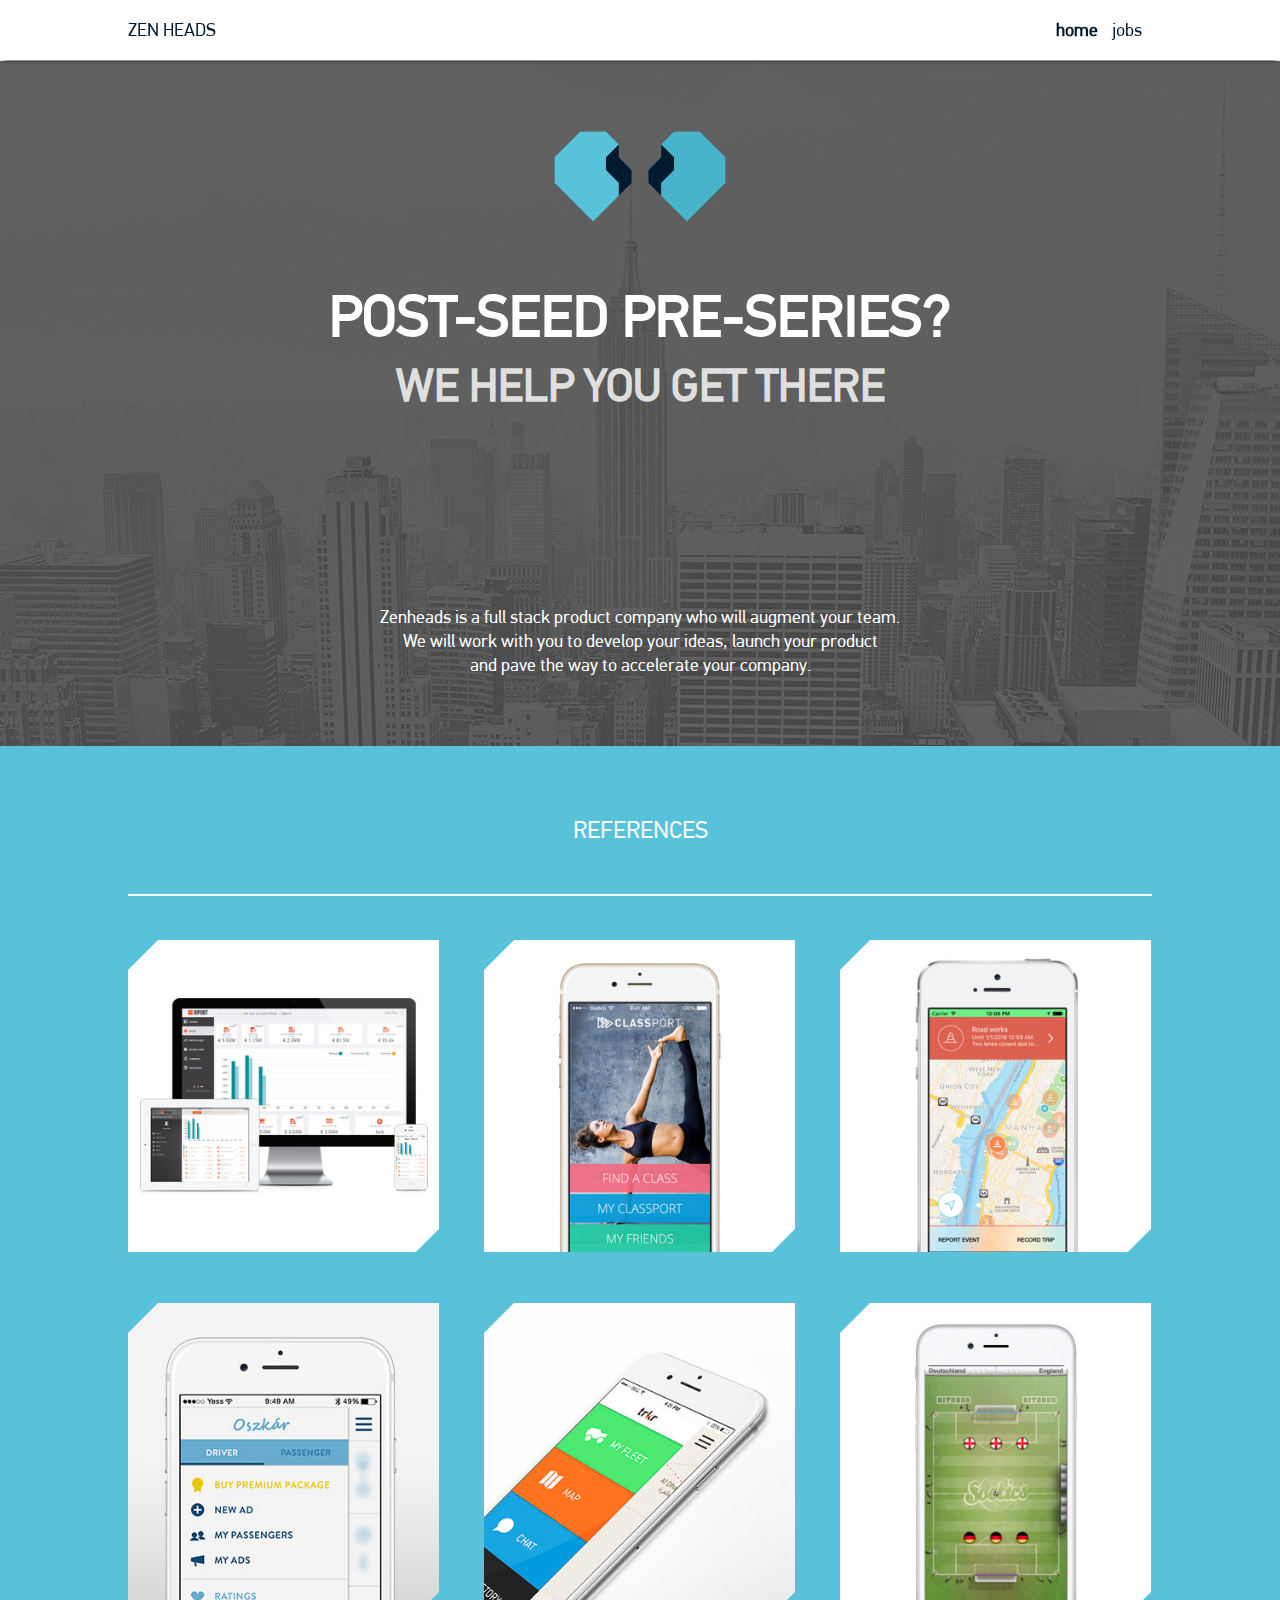
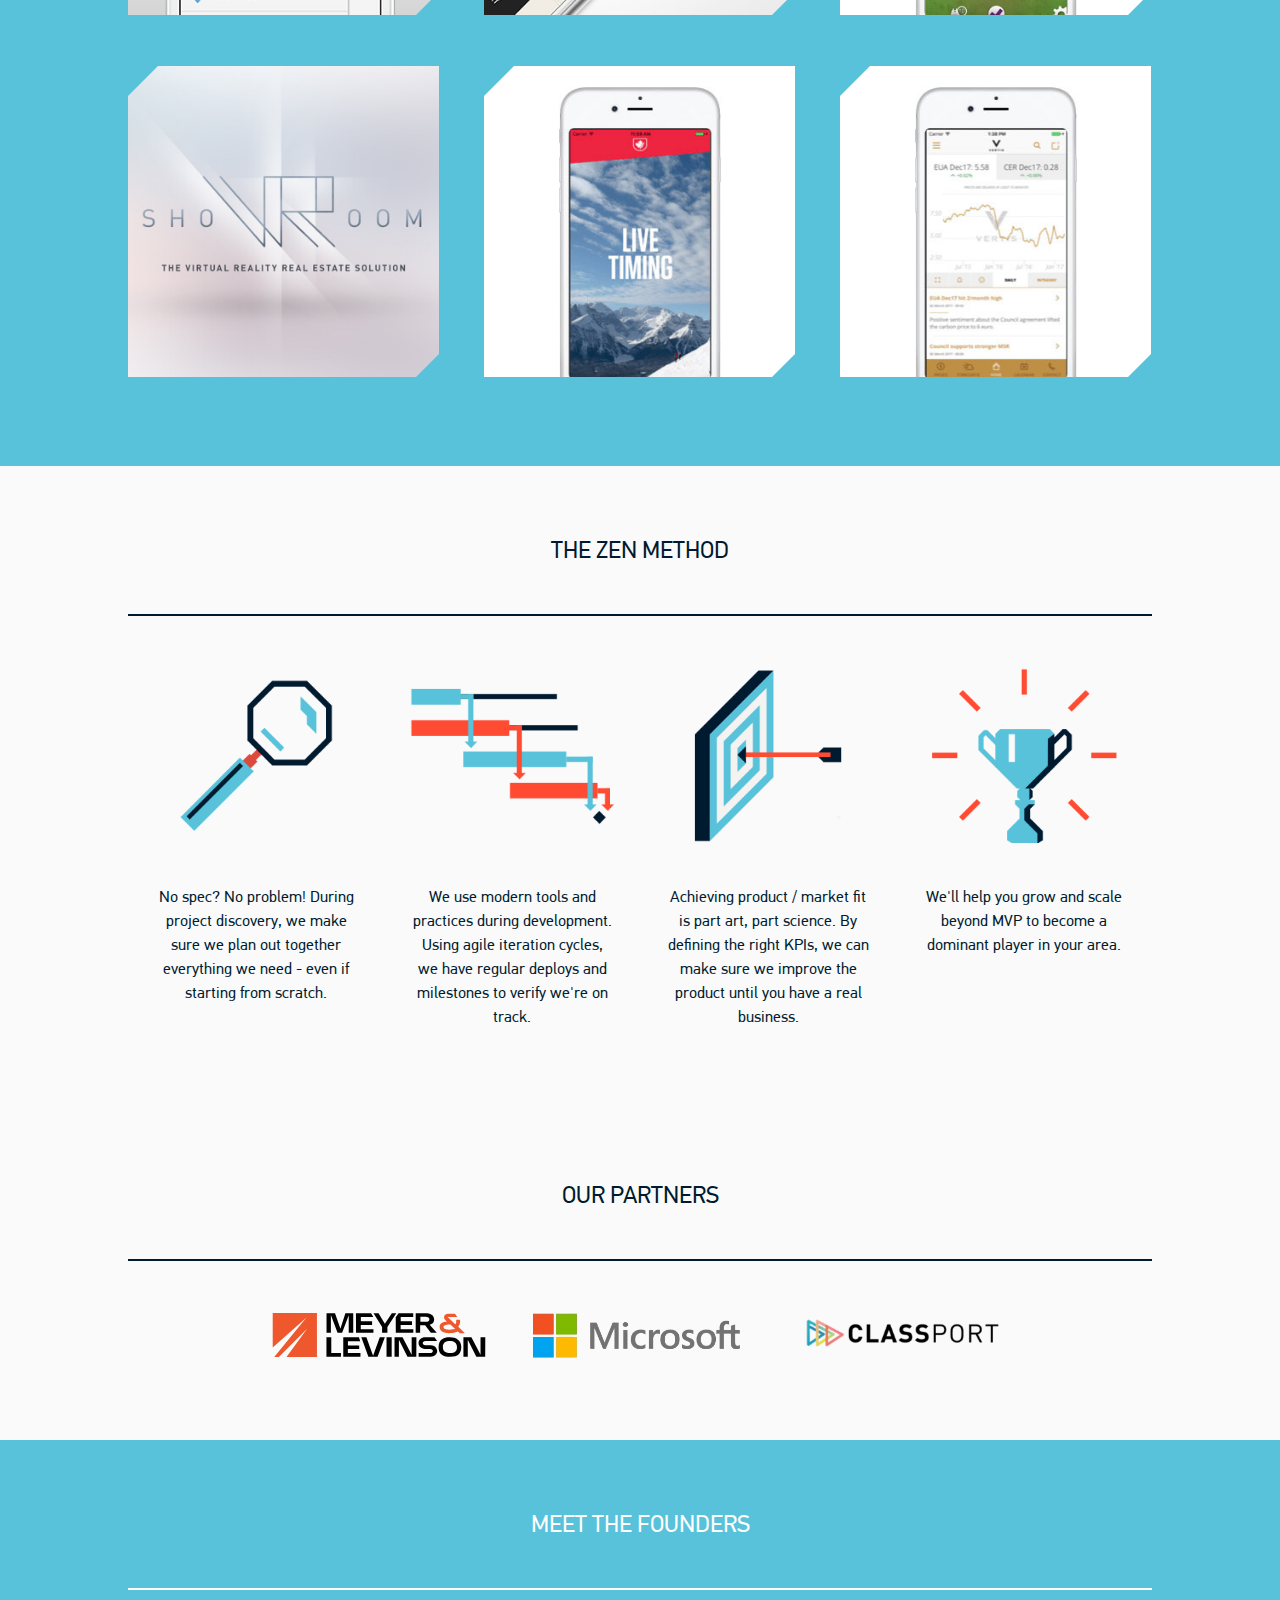
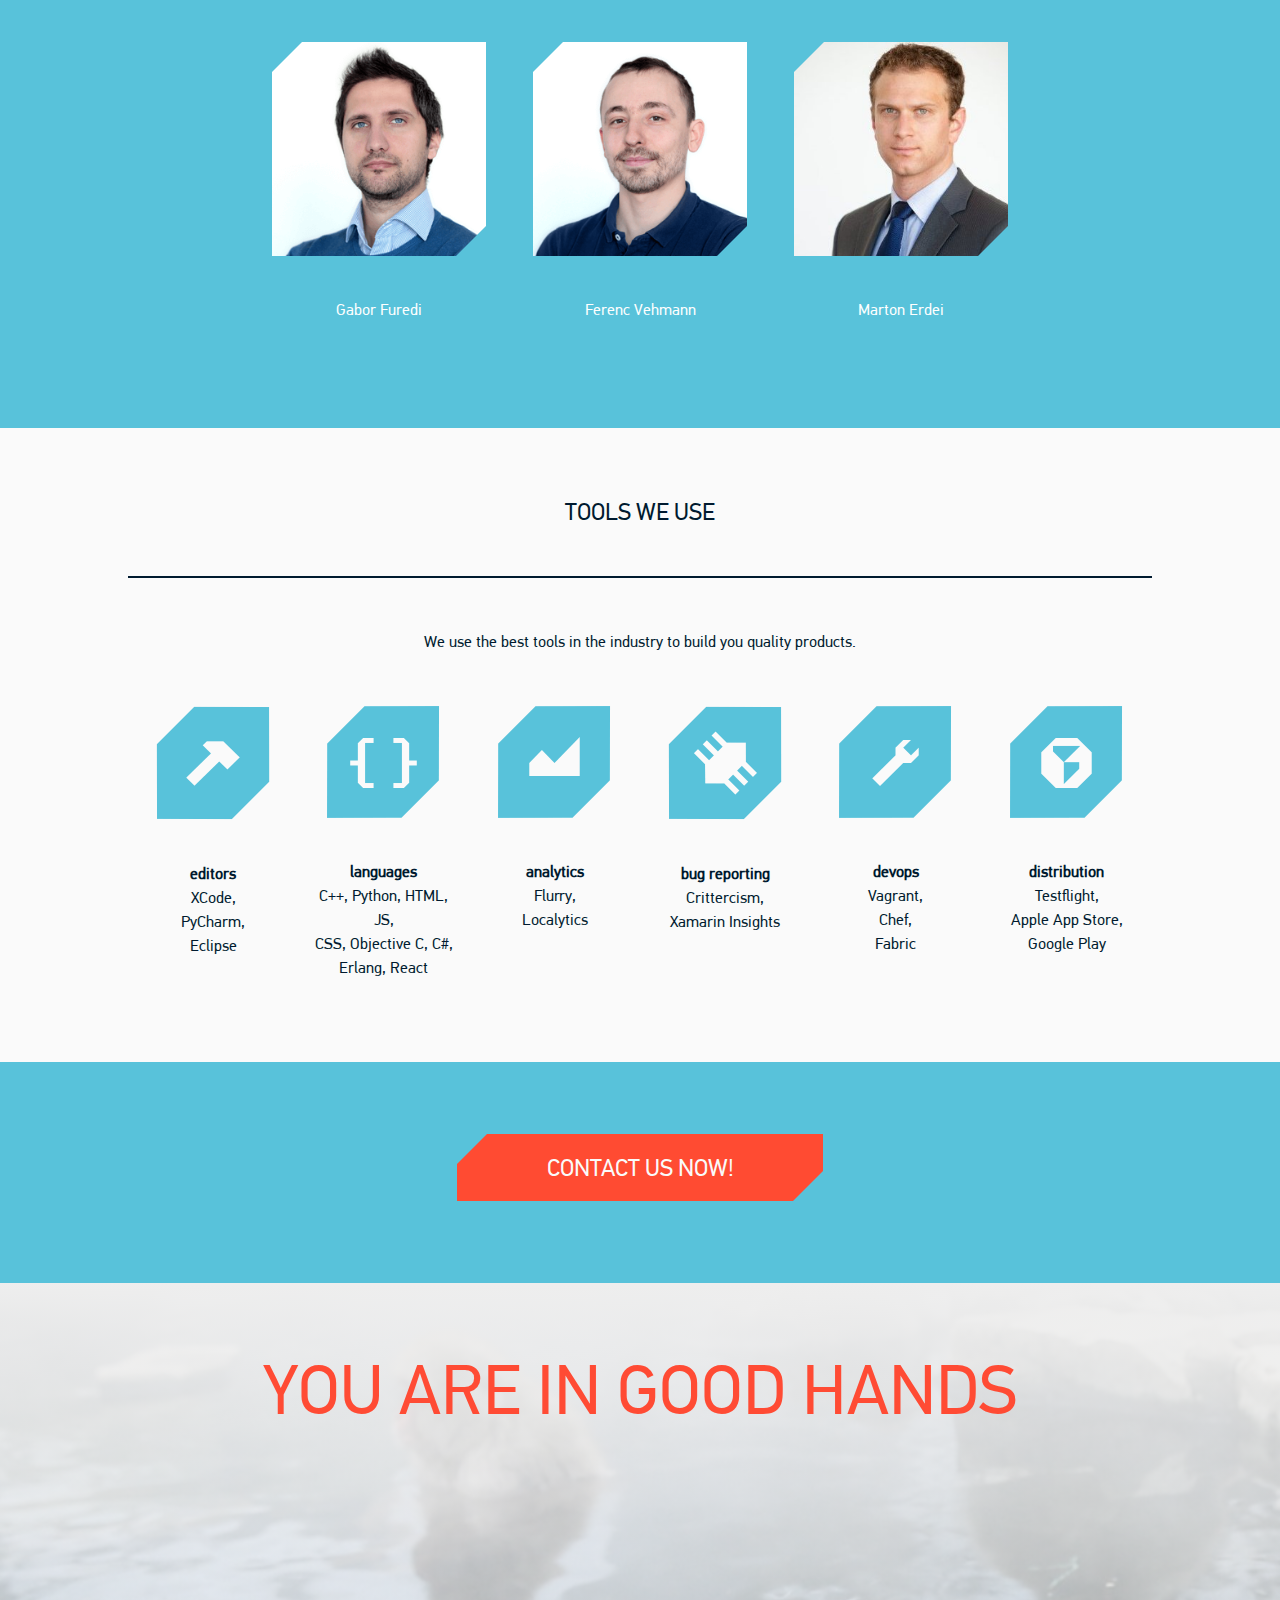
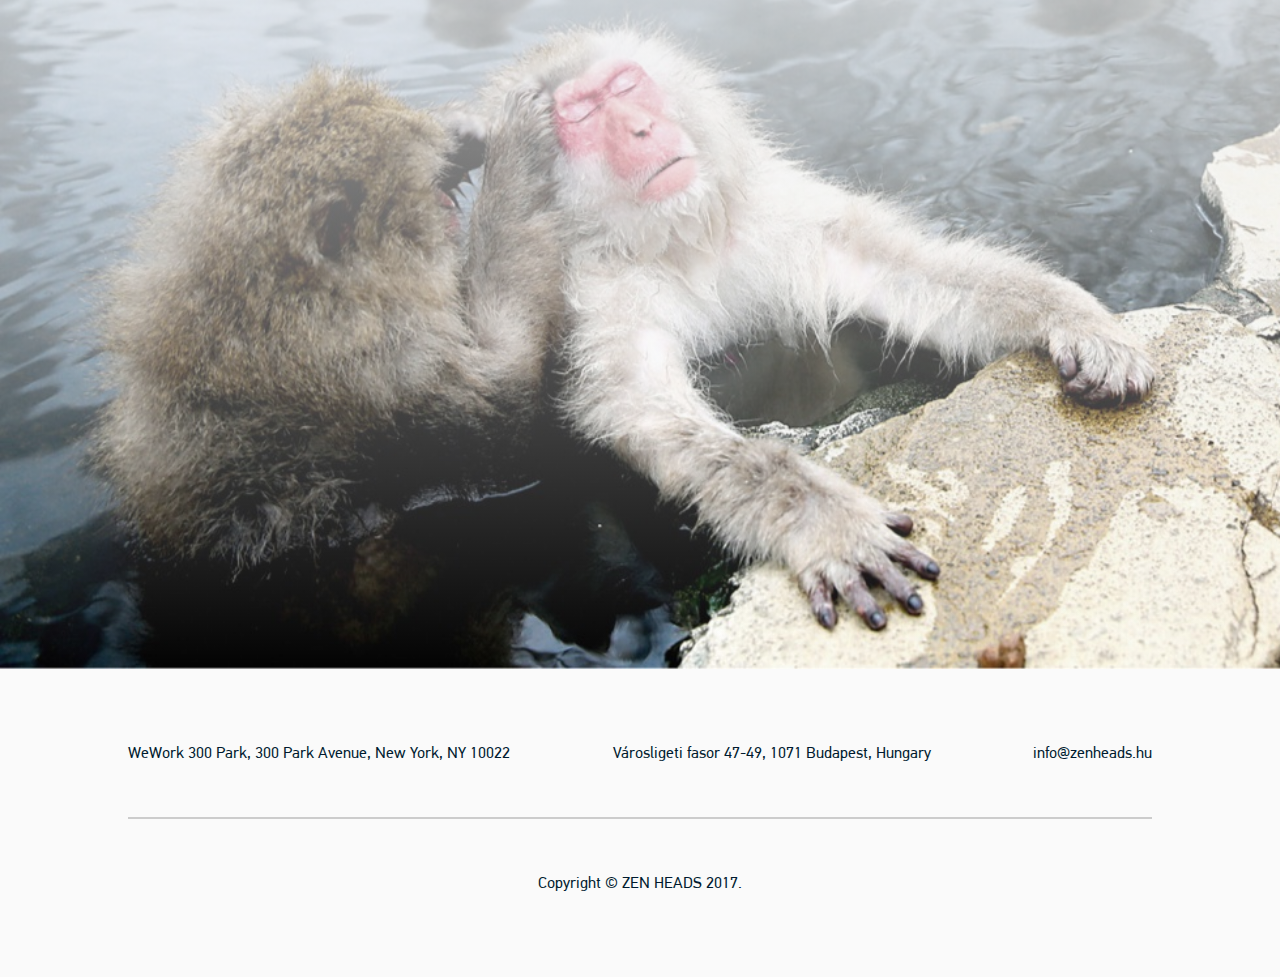
==== index.html @ f06ea5e6 "use minified css" ====
<!DOCTYPE html PUBLIC "-//W3C//DTD HTML 4.01 Transitional//EN" "http://www.w3.org/TR/html4/loose.dtd">
<html>
<head>
<meta http-equiv="Content-Type" content="text/html; charset=UTF-8">
<meta name="viewport" content="width=device-width, initial-scale=1">
<meta name="keywords" content="Zen Heads, mobile development, web development, cross-platform, mobile app, frontend development, backend development, Classport, Riport, Trkr, Oszkar, soctics, Green Wave, shoVRoom" />
<meta name="description" content="Looking for an experienced mobile and web development team? We do cross-platform, native mobile app, modern frontend, Django / Python backend development." />
<meta name="robots" content="index,follow" />
<title>Zen Heads</title>
<!-- CSS Section -->
<link href="css/main.min.css" rel="stylesheet" type="text/css" />
<link href="css/index2.min.css" rel="stylesheet" type="text/css" />
<link href="img/favicon.ico" rel="icon"  type="image/x-icon" />
<script>
  (function(i,s,o,g,r,a,m){i['GoogleAnalyticsObject']=r;i[r]=i[r]||function(){
  (i[r].q=i[r].q||[]).push(arguments)},i[r].l=1*new Date();a=s.createElement(o),
  m=s.getElementsByTagName(o)[0];a.async=1;a.src=g;m.parentNode.insertBefore(a,m)
  })(window,document,'script','//www.google-analytics.com/analytics.js','ga');
  ga('create', 'UA-56444738-1', 'auto');
  ga('send', 'pageview');
</script>
</head>
<body>
	<!-- start of #top-header -->
	<div id="top-header">
		<div id="inner-header" class="clearfix box">
			<div id="site-name"><a href="index.html">Zen Heads</a></div>
			<div id="navbar">
				<a id="navbar-mobile-btn"></a>
				<a href="index.html" class="menu-item current">home</a>
				<a href="jobs.html" class="menu-item">jobs</a>
				<!-- <a href="#" class="menu-item">blog</a> -->
			</div>
		</div>
	</div><!-- end of #top-header -->
	<!-- start of #skrollr-body -->
	<div id="skrollr-body">
	<!-- start of #wrapper -->
	<div id="wrapper">

		<!-- start of #inner-wrapper -->
		<div id="inner-wrapper">

			<!-- start of #header -->
			<div id="wrapper-header" class="clearfix box">
				<div id="wrapper-header-container">
					<div class="content">
						<div class="inner-content box">
							<div id="logo">
								<img alt="ZenHeads Kft." src="img/logo_zenheads.png"/>
							</div>
							<h1 id="site-heading" class="align-center">
                 <span class="fading-text">
                   <span>Post-Seed Pre-Series?</span>
                   <span class="ft-answer">We help you get there</span>
                 </span>
                 <span class="fading-text">
                   <span>Looking for your bad-ass CTO?</span>
                   <span class="ft-answer">We are here until you get there/We know we have done it ourselves</span>
                 </span>
                 <span class="fading-text">
                   <span>Tired of postponing Launches?</span>
                   <span class="ft-answer">With us you will have guaranteed execution - just ask our clients</span>
                 </span>
              </h1>
              <div id="site-text" class="align-center">
                  Zenheads is a full stack product company who will augment your team. <br />
                  We will work with you to develop your ideas, launch your product<br />
                  and pave the way to accelerate your company.
              </div>
            </div>
					</div>
					<div id="header-background"></div>
				</div>
			</div><!-- end of #wrapper-header -->
			</div>
			<!-- start of #sections -->
			<div id="sections">
				<!-- start of .section -->
				<div class="section blue-bg">
					<div id="featured-products" class="inner-section clearfix box">
						<div class="heading">References</div>
						<div id="display-product">
							<div id="riport-product" class="product clearfix">
								<a href="#vertis"><span class="product-prev-btn product-paging-btn btn"></span></a>
								<a href="#classport"><span class="product-next-btn product-paging-btn btn"></span></a>
								<div class="img-holder rounded rounded-blue">
									<img src="img/product/riport/riport_1.jpg" alt="Preview of product Riport #1" />
									<img src="img/product/riport/riport_2.jpg" alt="Preview of product Riport #2" />
									<img src="img/product/riport/riport_3.jpg" alt="Preview of product Riport #3" />
									<div class="bullets-navbar"></div>
								</div>
								<div class="heading">
									<a href="https://riport.co.hu/" class="color-inherit">riport</a>
									<span class="product-close-btn btn"></span>
								</div>
								<div class="description">
                                    <a href="https://riport.co.hu/" class="color-inherit">Riport</a> is a unique online service targeting SME owners and decision makers.
                                    By organizing company accounting data in an easily digestable, straightforward format,
                                    we have made company performance tracking easier than ever.<br />
                                    <a href="https://riport.co.hu/" class="color-inherit">Riport</a> is available both on desktops and iOS devices
								</div>
								<div class="thumbnails-holder clearfix">
									<div class="btn-holder clearfix">
										<a href="https://itunes.apple.com/app/riport/id858537383?l=en&mt=8" class="applestrore-btn" target="_blank">
                                            <img src="img/btn_appstore.png" /></a>
                                       	<!--<a href="#" class="googleplay-btn" target="_blank"><img src="img/btn_googleplay.png" /></a>-->
                                        <a href="https://riport.co.hu/" class="web-btn" target="_blank"><img src="img/btn_visitweb.png" /></a>
									</div>
									<div class="thumbnail-img-holder rounded rounded-small rounded-blue">
										<div class="tooltip" data-type="design"><img src="img/icn_design_small.png"/></div>
									</div>
									<div class="thumbnail-img-holder rounded rounded-small rounded-blue">
										<div class="tooltip" data-type="mobile"><img src="img/icn_mobile_small.png"/></div>
									</div>
									<div class="thumbnail-img-holder rounded rounded-small rounded-blue">
										<div class="tooltip" data-type="server"><img src="img/icn_server_small.png"/></div>
									</div>
								</div>
							</div>
							<div id="classport-product" class="product clearfix">
								<a href="#riport"><span class="product-prev-btn product-paging-btn btn"></span></a>
								<a href="#greenwave"><span class="product-next-btn product-paging-btn btn"></span></a>
								<div class="img-holder rounded rounded-blue">
									<img src="img/product/cp/classport_1.jpg" alt="Preview of product Classport #1" />
									<img src="img/product/cp/classport_2.jpg" alt="Preview of product Classport #2" />
									<img src="img/product/cp/classport_3.jpg" alt="Preview of product Classport #3" />
									<div class="bullets-navbar"></div>
								</div>
								<div class="heading">
									<a href="https://classport.fit/" class="color-inherit">classport</a>
									<span class="product-close-btn btn"></span>
								</div>
								<div class="description">
                                    We launched <a href="https://classport.fit/" class="color-inherit">Classport</a>
                                    in 2016 and it's already a dominant player in the fitness world in the Middle-East.
                                    We built a cross-platform mobile app and a full web experience for users wishing to book classes at 70+ studios.
                                    We also created a modern and easy-to-use studio management area for the partners to manage their class schedules.
                                    <br/><br/><br/>
								</div>
								<div class="thumbnails-holder clearfix">
									<div class="btn-holder clearfix">
										<a href="https://itunes.apple.com/app/classport-your-pass-to-unlimited/id1063167502?ls=1&mt=8" class="applestrore-btn" target="_blank"><img src="img/btn_appstore.png" /></a>
                                    <a href="https://play.google.com/store/apps/details?id=com.zenheads.classport" class="googleplay-btn" target="_blank"><img src="img/btn_googleplay.png" /></a>
                                    <a href="https://classport.fit/" class="web-btn" target="_blank"><img src="img/btn_visitweb.png" /></a>
									</div>
									<div class="thumbnail-img-holder rounded rounded-small rounded-blue">
										<div class="tooltip" data-type="design"><img src="img/icn_design_small.png"/></div>
									</div>
									<div class="thumbnail-img-holder rounded rounded-small rounded-blue">
										<div class="tooltip" data-type="mobile"><img src="img/icn_mobile_small.png"/></div>
									</div>
									<div class="thumbnail-img-holder rounded rounded-small rounded-blue">
										<div class="tooltip" data-type="server"><img src="img/icn_server_small.png"/></div>
									</div>
								</div>
							</div>
							<div id="greenwave-product" class="product clearfix">
								<a href="#classport"><span class="product-prev-btn product-paging-btn btn"></span></a>
								<a href="#oszkar"><span class="product-next-btn product-paging-btn btn"></span></a>
								<div class="img-holder rounded rounded-blue">
									<img src="img/product/gw/greenwave_1.jpg" alt="Preview of product Green Wave #1" />
									<img src="img/product/gw/greenwave_2.jpg" alt="Preview of product Green Wave #2" />
									<div class="bullets-navbar"></div>
								</div>
								<div class="heading">
									<!--<a href="#" class="color-inherit">greenwave</a>-->
                                    greenwave
									<span class="product-close-btn btn"></span>
								</div>
								<div class="description">
                                   Green Wave helps commuters avoid the worst of traffic by providing live camera feeds and relevant traffic incident information.
								</div>
								<div class="thumbnails-holder clearfix">
									<div class="btn-holder clearfix">
										<a href="https://itunes.apple.com/app/green-wave-social-traffic/id416453825?mt=8" class="applestrore-btn" target="_blank"><img src="img/btn_appstore.png" /></a>
                                        <a href="https://play.google.com/store/apps/details?id=com.zenheads.greenwave" class="googleplay-btn" target="_blank"><img src="img/btn_googleplay.png" /></a>
                                        <!--<a href="#" class="web-btn" target="_blank"><img src="img/btn_visitweb.png" /></a>-->
									</div>
									<div class="thumbnail-img-holder rounded rounded-small rounded-blue">
										<div class="tooltip" data-type="design"><img src="img/icn_design_small.png"/></div>
									</div>
									<div class="thumbnail-img-holder rounded rounded-small rounded-blue">
										<div class="tooltip" data-type="mobile"><img src="img/icn_mobile_small.png"/></div>
									</div>
									<div class="thumbnail-img-holder rounded rounded-small rounded-blue">
										<div class="tooltip" data-type="server"><img src="img/icn_server_small.png"/></div>
									</div>
								</div>
							</div>
                            <div id="oszkar-product" class="product clearfix">
                                <a href="#greenwave"><span class="product-prev-btn product-paging-btn btn"></span></a>
                                <a href="#trkr"><span class="product-next-btn product-paging-btn btn"></span></a>
                                <div class="img-holder rounded rounded-blue">
                                    <img src="img/product/Oszkar/Oszkar_1.jpg" alt="Preview of product Oszkar #1" />
                                    <img src="img/product/Oszkar/Oszkar_2.jpg" alt="Preview of product Oszkar #2" />
                                    <img src="img/product/Oszkar/Oszkar_3.jpg" alt="Preview of product Oszkar #3" />
                                    <div class="bullets-navbar"></div>
                                </div>
                                <div class="heading">
                                    Oszkar
                                    <span class="product-close-btn btn"></span>
                                </div>
                                <div class="description">
                                    Oszkar is the biggest ride sharing service in Hungary with a huge and active community, offering their services since 2007.<br />
                                    When they asked us to develop their brand new iOS app, we took the chance to totally redesign and re-imagine it.
                                </div>
                                <div class="thumbnails-holder clearfix">
                                    <div class="btn-holder clearfix">
                                        <a href="https://itunes.apple.com/app/oszkar-telekocsi/id963120962?ls=1&mt=8" class="applestrore-btn" target="_blank">
                                            <img src="img/btn_appstore.png" /></a>
                                        <!--<a href="#" class="googleplay-btn" target="_blank"><img src="img/btn_googleplay.png" /></a>-->
                                        <!--<a href="#" class="web-btn" target="_blank"><img src="img/btn_visitweb.png" /></a>-->
                                    </div>
                                    <div class="thumbnail-img-holder rounded rounded-small rounded-blue">
                                        <div class="tooltip" data-type="design"><img src="img/icn_design_small.png"/></div>
                                    </div>
                                    <div class="thumbnail-img-holder rounded rounded-small rounded-blue">
                                        <div class="tooltip" data-type="mobile"><img src="img/icn_mobile_small.png"/></div>
                                    </div>
                                </div>
                            </div>
                            <div id="trkr-product" class="product clearfix">
                                <a href="#oszkar"><span class="product-prev-btn product-paging-btn btn"></span></a>
                                <a href="#soctics"><span class="product-next-btn product-paging-btn btn"></span></a>
                                <div class="img-holder rounded rounded-blue">
                                    <img src="img/product/trkr/trkr_1.jpg" alt="Preview of product trkr #1" />
                                    <img src="img/product/trkr/trkr_2.jpg" alt="Preview of product trkr #2" />
                                    <img src="img/product/trkr/trkr_3.jpg" alt="Preview of product trkr #3" />
                                    <img src="img/product/trkr/trkr_4.jpg" alt="Preview of product trkr #4" />
                                    <div class="bullets-navbar"></div>
                                </div>
                                <div class="heading">
                                    trkr
                                    <span class="product-close-btn btn"></span>
                                </div>
                                <div class="description">
                                    Trkr is the ultimate offroad fleet tracking application.<br />
                                    Organize fleets, invite members and track each others location real-time on a map.<br />
                                    Broadcasted chat and emergency messages make the trips safer and more fun than ever!<br />
                                    (still under development)
                                </div>
                                <div class="thumbnails-holder clearfix">
                                    <div class="btn-holder clearfix">
                                        <!-- <a href="#" class="applestrore-btn" target="_blank"><img src="img/btn_appstore.png" /></a> -->
                                        <!-- <a href="#" class="googleplay-btn" target="_blank"><img src="img/btn_googleplay.png" /></a> -->
                                        <a href="http://trkr.net/" class="web-btn" target="_blank"><img src="img/btn_visitweb.png" /></a>
                                    </div>
                                    <div class="thumbnail-img-holder rounded rounded-small rounded-blue">
                                        <div class="tooltip" data-type="design"><img src="img/icn_design_small.png"/></div>
                                    </div>
                                    <div class="thumbnail-img-holder rounded rounded-small rounded-blue">
                                        <div class="tooltip" data-type="mobile"><img src="img/icn_mobile_small.png"/></div>
                                    </div>
                                    <div class="thumbnail-img-holder rounded rounded-small rounded-blue">
                                        <div class="tooltip" data-type="server"><img src="img/icn_server_small.png"/></div>
                                    </div>
                                </div>
                            </div>
                            <div id="soctics-product" class="product clearfix">
                                <a href="#trkr"><span class="product-prev-btn product-paging-btn btn"></span></a>
                                <a href="#shovroom"><span class="product-next-btn product-paging-btn btn"></span></a>
                                <div class="img-holder rounded rounded-blue">
                                    <img src="img/product/soctics/soctics_1.png" alt="Preview of product soctics #1" />
                                    <div class="bullets-navbar"></div>
                                </div>
                                <div class="heading">
                                    Soctics
                                    <span class="product-close-btn btn"></span>
                                </div>
                                <div class="description">
                                    BestAppEver.com Finalist, turn-based football themed strategy game with a great single player tournament
                                    experience, listing all the major tournaments of the last 20 years.
                                    For more competitive players, an extensive online mode with a ladder system and
                                    matchmaking provides continuous challenges.
                                </div>
                                <div class="thumbnails-holder clearfix">
                                    <div class="btn-holder clearfix">
                                        <a href="https://itunes.apple.com/app/soctics-league-online-multiplayer/id507874482" class="applestrore-btn" target="_blank"><img src="img/btn_appstore.png" /></a>
                                        <!--<a href="#" class="googleplay-btn" target="_blank"><img src="img/btn_googleplay.png" /></a>-->
                                        <a href="http://soctics.com/" class="web-btn" target="_blank"><img src="img/btn_visitweb.png" /></a>
                                    </div>
                                    <div class="thumbnail-img-holder rounded rounded-small rounded-blue">
                                        <div class="tooltip" data-type="design"><img src="img/icn_design_small.png"/></div>
                                    </div>
                                    <div class="thumbnail-img-holder rounded rounded-small rounded-blue">
                                        <div class="tooltip" data-type="mobile"><img src="img/icn_mobile_small.png"/></div>
                                    </div>
                                    <div class="thumbnail-img-holder rounded rounded-small rounded-blue">
                                        <div class="tooltip" data-type="server"><img src="img/icn_server_small.png"/></div>
                                    </div>
                                </div>
                            </div>
							<div id="shovroom-product" class="product clearfix">
								<a href="#soctics"><span class="product-prev-btn product-paging-btn btn"></span></a>
								<a href="#acalive"><span class="product-next-btn product-paging-btn btn"></span></a>
								<div class="img-holder rounded rounded-blue">
									<img src="img/product/shv/ShoVRoom_1.jpg" alt="Preview of product ShoVRoom #1" />
									<img src="img/product/shv/ShoVRoom_2.jpg" alt="Preview of product ShoVRoom #2" />
									<img src="img/product/shv/ShoVRoom_3.jpg" alt="Preview of product ShoVRoom #3" />
									<div class="bullets-navbar"></div>
								</div>
								<div class="heading">
									<!--<a href="#" class="color-inherit">shovroom</a>-->
                  shovroom
									<span class="product-close-btn btn"></span>
								</div>
								<div class="description">
                  We built shoVRoom as a proof of concept to demonstrate how VR can be utilized today on mobiles to
                  create unique experiences in real estate. We've showcased it at exhibitions to enthusiastic audiences as well.
								</div>
								<div class="thumbnails-holder clearfix">
									<div class="btn-holder clearfix">
										<!--<a href="#" class="applestrore-btn" target="_blank"><img src="img/btn_appstore.png" /></a>-->
                    <!--<a href="#" class="googleplay-btn" target="_blank"><img src="img/btn_googleplay.png" /></a>-->
                    <!--<a href="#" class="web-btn" target="_blank"><img src="img/btn_visitweb.png" /></a>-->
									</div>
									<div class="thumbnail-img-holder rounded rounded-small rounded-blue">
										<div class="tooltip" data-type="design"><img src="img/icn_design_small.png"/></div>
									</div>
									<div class="thumbnail-img-holder rounded rounded-small rounded-blue">
										<div class="tooltip" data-type="mobile"><img src="img/icn_mobile_small.png"/></div>
									</div>
									<div class="thumbnail-img-holder rounded rounded-small rounded-blue">
										<div class="tooltip" data-type="server"><img src="img/icn_server_small.png"/></div>
									</div>
								</div>
							</div>
							<div id="acalive-product" class="product clearfix">
                <a href="#shovroom"><span class="product-prev-btn product-paging-btn btn"></span></a>
                <a href="#vertis"><span class="product-next-btn product-paging-btn btn"></span></a>
                <div class="img-holder rounded rounded-blue">
                  <img src="img/product/ACALive/acalive_1.jpg" alt="Preview of product ACA Live #1" />
                  <div class="bullets-navbar"></div>
                </div>
                <div class="heading">
                  ACA Live
                  <span class="product-close-btn btn"></span>
                </div>
                <div class="description">
                  The Live Timing crossplatform mobile app is a great way to follow live races and to check up on past and upcoming events for skiing enthusiast and fans in Canada.
                </div>
                <div class="thumbnails-holder clearfix">
                  <div class="btn-holder clearfix">
                    <a href="https://itunes.apple.com/app/live-timing-alpine-canada/id1174869860?mt=8" class="applestrore-btn" target="_blank">
                                            <img src="img/btn_appstore.png" /></a>
                                        <a href="https://play.google.com/store/apps/details?id=org.mectiming.acalive" class="googleplay-btn" target="_blank"><img src="img/btn_googleplay.png" /></a>
                                        <!--<a href="#" class="web-btn" target="_blank"><img src="img/btn_visitweb.png" /></a>-->
                  </div>
                  <div class="thumbnail-img-holder rounded rounded-small rounded-blue">
                    <div class="tooltip" data-type="design"><img src="img/icn_design_small.png"/></div>
                  </div>
                  <div class="thumbnail-img-holder rounded rounded-small rounded-blue">
                    <div class="tooltip" data-type="mobile"><img src="img/icn_mobile_small.png"/></div>
                  </div>
                </div>
              </div>
                <div id="vertis-product" class="product clearfix">
                    <a href="#acalive"><span class="product-prev-btn product-paging-btn btn"></span></a>
                    <a href="#riport"><span class="product-next-btn product-paging-btn btn"></span></a>
                    <div class="img-holder rounded rounded-blue">
                      <img src="img/product/Vertis/vertis_1.jpg" alt="Preview of product Vertis #1" />
                      <div class="bullets-navbar"></div>
                    </div>
                    <div class="heading">
                      Vertis
                      <span class="product-close-btn btn"></span>
                    </div>
                    <div class="description">
                      Our task was to design and build a crossplatform mobile app based on the Vertis brand guides. The focus of the apps is to provide timely pricing data, analysis and forecasts for carbon traders.
                    </div>
                    <div class="thumbnails-holder clearfix">
                      <div class="btn-holder clearfix">
                        <a href="https://itunes.apple.com/app/vertis-carbon-trading-news/id1107421918?mt=8" class="applestrore-btn" target="_blank">
                                                <img src="img/btn_appstore.png" /></a>
                        <a href="https://play.google.com/store/apps/details?id=com.zenheads.vertis" class="googleplay-btn" target="_blank"><img src="img/btn_googleplay.png" /></a>
                                            <!--<a href="#" class="web-btn" target="_blank"><img src="img/btn_visitweb.png" /></a>-->
                      </div>
                      <div class="thumbnail-img-holder rounded rounded-small rounded-blue">
                        <div class="tooltip" data-type="design"><img src="img/icn_design_small.png"/></div>
                      </div>
                      <div class="thumbnail-img-holder rounded rounded-small rounded-blue">
                        <div class="tooltip" data-type="mobile"><img src="img/icn_mobile_small.png"/></div>
                      </div>
                </div>
              </div>
						</div>
						<div id="product-list" class="clearfix box">
							<ul class="clearfix">
                <li class="product rounded rounded-blue hover-title" data-title="Riport"><a href="#riport"><img src="img/product/riport/preview.jpg" alt="Riport" data-product="#riport"/></a></li>
                <li class="product rounded rounded-blue hover-title" data-title="Classport"><a href="#classport"><img src="img/product/cp/preview.jpg" alt="Classport" data-product="#classport"/></a></li>
                <li class="product rounded rounded-blue hover-title" data-title="GreenWave"><a href="#greenwave"><img src="img/product/gw/preview.jpg" alt="GreenWave" data-product="#greenwave"/></a></li>
								<li class="product rounded rounded-blue hover-title" data-title="Oszkar"><a href="#oszkar"><img src="img/product/Oszkar/preview.jpg" alt="Oszkar" data-product="#oszkar"/></a></li>
								<li class="product rounded rounded-blue hover-title" data-title="trkr"><a href="#trkr"><img src="img/product/trkr/preview.jpg" alt="trkr" data-product="#trkr"/></a></li>
								<li class="product rounded rounded-blue hover-title" data-title="Soctics"><a href="#soctics"><img src="img/product/soctics/preview.jpg" alt="Soctics" data-product="#soctics"/></a></li>
								<li class="product rounded rounded-blue hover-title" data-title="ShoVRoom"><a href="#shovroom"><img src="img/product/shv/preview.jpg" alt="ShoVRoom" data-product="#shovroom"/></a></li>
								<li class="product rounded rounded-blue hover-title" data-title="ACA Live"><a href="#acalive"><img src="img/product/ACALive/preview.jpg" alt="ACA Live" data-product="#acalive"/></a></li>
								<li class="product rounded rounded-blue hover-title" data-title="Vertis"><a href="#vertis"><img src="img/product/Vertis/preview.jpg" alt="Vertis" data-product="#vertis"/></a></li>
							</ul>
						</div>
					</div>
				</div><!-- end of .section -->

				<!-- start of .section -->
				<div class="section grey-bg">
					<div id="our-philosophy" class="inner-section clearfix box">
						<div class="heading">the zen method</div>
						<div class="inner-container box clearfix">
							<div class="inner-row mcfx">
                <div class="tab box">
                    <div class="img-holder"><img src="img/illu_magnifingglass.png" /></div>
                    <div class="text align-center">
                        No spec? No problem! <br />
                        During project discovery, 
                        we make sure we plan out together 
                        everything we need - even if starting from scratch.
                    </div>
                </div>
                <div class="tab box">
                    <div class="img-holder"><img src="img/illu_chart.png" /></div>
                    <div class="text align-center">
                        We use modern tools and practices during development. <br />
                        Using agile iteration cycles, 
                        we have regular deploys and milestones 
                        to verify we're on track.
                    </div>
                </div>
							</div>
							<div class="inner-row mcfx">
                <div class="tab box">
                    <div class="img-holder"><img src="img/illu_target.png" /></div>
                    <div class="text align-center">
                        Achieving product / market fit is part art, part science. <br />
                        By defining the right KPIs, we can 
                        make sure we improve the product 
                        until you have a real business.
                    </div>
                </div>
								<div class="tab box">
									<div class="img-holder"><img src="img/illu_award.png" /></div>
									<div class="text align-center">
                      We'll help you grow and scale 
                      beyond MVP to become a dominant player in your area.
                  </div>
								</div>
							</div>
						</div>
					</div>
				</div><!-- end of .section -->

                <!-- start of .section -->
                <div class="section grey-bg">
                    <div id="partners" class="inner-section clearfix box">
                        <div class="heading">our partners</div>
                        <div class="inner-container box clearfix">
                            <div class="centered clearfix">
                                <div class="tab">
                                    <img src="img/partners/meyer_logo.svg" />
                                </div>
                                <div class="tab">
                                    <img src="img/partners/microsoft_logo.png" />
                                </div>
                                <div class="tab">
                                    <img src="img/partners/classport_logo.png" />
                                </div>
                            </div>
                        </div>
                    </div>
                </div><!-- end of .section -->
                <!-- start of .section -->
                <div class="section lightblue-bg">
                    <div id="our-team" class="inner-section clearfix box">
                        <div class="heading">meet the founders</div>
                        <div class="inner-container box clearfix">
                            <div class="centered clearfix">
                                <div class="tab">
                                    <div class="img-holder rounded rounded-blue grey-bg"><img src="img/img_profile1.png" alt="Gábor Füredi" /></div>
                                    <div class="label">Gabor Furedi</div>
                                    <div class="text align-center"><br /></div>
                                </div>
                                <div class="tab">
                                    <div class="img-holder rounded rounded-blue grey-bg"><img src="img/img_profile2.png" alt="Ferenc Vehmann" /></div>
                                    <div class="label">Ferenc Vehmann</div>
                                    <div class="text align-center"><br /></div>
                                </div>
                                <div class="tab">
                                    <div class="img-holder rounded rounded-blue grey-bg"><img src="img/img_profile3.jpg" alt="Márton Erdei" /></div>
                                    <div class="label">Marton Erdei</div>
                                    <div class="text align-center"><br /></div>
                                </div>
                            </div>
                            <!--
                            <div class="centered clearfix">
                                <div class="tab">
                                    <div class="img-holder rounded rounded-blue grey-bg"><img src="img/img_team.png" alt="image alt szöveg" /></div>
                                    <div class="label">maquaco</div>
                                    <div class="text align-center">and we don't beleive in<br />wasted chances!</div>
                                </div>
                                <div class="tab">
                                    <div class="img-holder rounded rounded-blue grey-bg"><img src="img/img_team.png" alt="image alt szöveg" /></div>
                                    <div class="text align-center">Using cutting edge tools,<br />our development projects are<br />always under control.</div>
                                </div>
                            </div> -->
                        </div>
                    </div>
                </div><!-- end of .section -->
                <!-- start of .section -->
                <div class="section grey-bg">
                    <div id="tools" class="inner-section clearfix box">
                        <div class="heading">tools we use</div>
                        <div class="sub-heading">We use the best tools in the industry to build you quality products.</div>
                        <div class="inner-container box clearfix">
                            <div class="mobile-inner-container box mcfx">
                                <div class="tab box">
                                    <div class="img-holder"><img src="img/icn_editors.png"/></div>
                                    <div class="label">editors</div>
                                    <div class="text align-center">XCode,<br />PyCharm,<br />Eclipse</div>
                                </div>
                                <div class="tab box">
                                    <div class="img-holder"><img src="img/icn_languages.png"/></div>
                                    <div class="label">languages</div>
                                    <div class="text align-center">C++, Python, HTML, JS,<br />CSS, Objective C, C#,<br />Erlang, React</div>
                                </div>
                                <div class="tab box">
                                    <div class="img-holder"><img src="img/icn_analytics.png"/></div>
                                    <div class="label">analytics</div>
                                    <div class="text align-center">Flurry,<br />Localytics</div>
                                </div>
                            </div>
                            <div class="mobile-inner-container box mcfx">
                                <div class="tab box">
                                    <div class="img-holder"><img src="img/icn_bug.png"/></div>
                                    <div class="label">bug reporting</div>
                                    <div class="text align-center">Crittercism,<br />Xamarin Insights</div>
                                </div>
                                <div class="tab box">
                                    <div class="img-holder"><img src="img/icn_devops.png"/></div>
                                    <div class="label">devops</div>
                                    <div class="text align-center">Vagrant,<br />Chef,<br />Fabric</div>
                                </div>
                                <div class="tab box">
                                    <div class="img-holder"><img src="img/icn_distribution.png"/></div>
                                    <div class="label">distribution</div>
                                    <div class="text align-center">Testflight,<br />Apple App Store,<br />Google Play</div>
                                </div>
                            </div>
                        </div>
                    </div>
                </div><!-- end of .section -->

				<!-- start of .section -->
				<div class="section lightblue-bg">
					<div id="contact" class="inner-section clearfix box">
						<!--<div class="heading">Let's start the conversation!</div>-->
						<a href="mailto:info@zenheads.hu" target="_blank" id="contact-button" class="align-center rounded rounded-lightblue">contact us now!</a>
					</div>
				</div><!-- end of .section -->


                  <!-- start of .section -->
                <div id="relax" class="section grey-bg">
                    <div id="relax-layer"></div>
                    <div class="inner-section clearfix box">
                        <div class="heading">you are in good hands</div>
                    </div>
                </div><!-- end of .section -->

				<!-- start of .section -->
				<div class="section grey-bg">
					<div id="footer" class="inner-section clearfix box">
						<ul class="heading clearfix">
						  <li class="tab box"><span>WeWork 300 Park, 300 Park Avenue, New York, NY 10022</span></li>
							<li class="tab box"><span>Városligeti fasor 47-49, 1071 Budapest, Hungary</span></li>
							<li class="tab box"><span>info@zenheads.hu</span></li>
							<!-- stretch -->
							<li class="stretch"></li>
						</ul>
						<div class="text align-center">Copyright &copy; ZEN HEADS 2017.</div>
					</div>
				</div><!-- end of .section -->



			</div><!-- end of #sections -->


		</div><!-- end of #inner-wrapper -->
	</div><!-- end of #wrapper -->
	</div><!-- end of #skrollr-body -->


<!-- JS Section -->
	<script type="text/javascript" src="js/jquery-1.11.1.min.js"></script>
	<script type="text/javascript" src="js/jquery.mousewheel.min.js"></script>
	<script type="text/javascript" src="js/index.min.js"></script>

</body>
</html>
---- css/main.min.css ----
@font-face{font-family:din;src:url(PFDinTextPro-Regular.ttf);}@font-face{font-family:din-light;src:url(PFDinTextPro-Light.ttf);}*{padding:0;margin:0;}html,body{height:100%;}body{background-color:#FAFAFA;font-family:din;font-size:16px;line-height:24px;color:#001A2F;min-width:320px;}a{text-decoration:none;}div>img{max-width:100%;}#wrapper{width:100%;padding-top:61px;}#inner-wrapper{width:100%;}.mcfx{float:left;}.clearfix:before,.clearfix:after{display:table;content:" ";}.clearfix,.clearfix:after{clear:both;}.btn:hover{cursor:pointer;}.box{box-sizing:border-box;-moz-box-sizing:border-box;}.align-center{text-align:center;}.blue-bg{//background-color:#001A2F;background-color:#58c2da;color:#FAFAFA;}.lightblue-bg{background-color:#58C2DA;//color:#001A2F;color:#fff;}.grey-bg{background-color:#fafafa;color:#001A2F;}.white-bg{background-color:#FFF;}.rounded{position:relative;}.rounded:before,.rounded:after{display:block;z-index:5;border:16px solid transparent;width:0;height:0;position:absolute;content:"";}.rounded-small:before,.rounded-small:after{border-width:5px;}.rounded:before{left:-1px;top:-1px;}.rounded:after{right:-1px;bottom:-1px;}.rounded-grey:before{border-top-color:#fafafa;border-left-color:#fafafa;}.rounded-grey:after{border-right-color:#fafafa;border-bottom-color:#fafafa;}.rounded-blue:before{//border-top-color:#001A2F;//border-left-color:#001A2F;border-top-color:#58c2da;border-left-color:#58c2da;}.rounded-blue:after{//border-right-color:#001A2F;//border-bottom-color:#001A2F;border-bottom-color:#58c2da;border-right-color:#58c2da;}.rounded-lightblue:before{border-top-color:#58c2da;border-left-color:#58c2da;}.rounded-lightblue:after{border-right-color:#58c2da;border-bottom-color:#58c2da;}#sections{position:relative;width:100%;}#top-header{top:0;left:0;right:0;z-index:500;box-shadow:0 4px 4px -4px #000;background-color:#FFF;height:60px;}#top-header.fixed{position:fixed;}#top-header.absolute{position:absolute;}#wrapper-header-container{position:relative;background-size:cover;background-position:center;background-repeat:no-repeat;background-color:transparent;width:100%;height:685px;}#top-header{position:fixed;top:0;left:0;right:0;z-index:500;box-shadow:0 4px 4px -4px #000;background-color:#FFF;}#inner-header{height:60px;padding:18px 120px;margin:0 auto;width:100%;max-width:1440px;font-size:18px;}#site-name{text-transform:uppercase;float:left;}#site-name>a{color:inherit;}#navbar{float:right;text-transform:lowercase;}a#navbar-mobile-btn{display:none;}a.menu-item,a.menu-item:active,a.menu-item:focus,a.menu-item:visited{color:inherit;outline:none;margin-right:10px;}a.menu-item.current{font-weight:bold;}.section{width:100%;}.inner-section{padding:72px 120px 82px;width:100%;max-width:1440px;margin:0 auto;}.inner-section>.heading{width:100%;text-align:center;font-size:24px;text-transform:uppercase;padding-bottom:52px;border-bottom:2px solid;}#footer.inner-section>.heading{border-color:#CCC;}#wrapper-header{width:100%;height:685px;position:relative;}#wrapper-header .content,#wrapper-header .grey-layer{position:absolute;top:0;left:0;right:0;bottom:0;width:100%;height:685px;}#wrapper-header .grey-layer{background-size:cover;z-index:5;opacity:1;}#wrapper-header .content{z-index:10;}#wrapper-header .content .inner-content{max-width:1440px;width:100%;padding:70px 120px 92px;margin:0 auto;color:#001A2F;}#logo{width:172px;height:91px;margin:0 auto 60px;}#logo img{max-width:100%;}#site-heading{width:100%;height:220px;color:#FF4B34;font-family:din;font-weight:bold;font-size:80px;font-size:5.5vw;line-height:110px;text-transform:uppercase;padding-bottom:55px;margin-bottom:48px;}#site-text{font-size:18px;color:#FFF;}#wrapper-header>.content{overflow:hidden;}#wrapper-header>.content>.inner-content{position:relative;}#contact .text{margin:52px 0;font-size:18px;}#contact #contact-button{max-width:366px;width:100%;height:67px;line-height:69px;font-size:24px;text-transform:uppercase;background-color:#ff4b32;margin:0 auto;color:#FAFAFA;display:block;}#contact #contact-button:hover{background-color:#FAFAFA;color:#ff4b32;}#footer .heading{font-size:16px;text-transform:none;}#footer .heading .mcfx{width:60%;}#footer .heading .mcfx+.mcfx{width:40%;}#footer .heading .mcfx .tab{width:50%;float:left;}#footer .text{margin-top:52px;}#footer ul.heading{list-style:none;margin:0;padding:0 0 52px 0;}#footer ul.heading li{display:inline;}#footer ul.heading li>span{display:inline-block;}#footer ul.heading li.stretch{display:none;}@media all and (max-width:899px){#footer ul.heading li{display:block;width:100%;text-align:center;}#footer ul.heading li.tab+.tab{margin-top:10px;}}@media all and (min-width:900px) and (max-width:1149px){#footer ul.heading{text-align:center;}#footer ul.heading li.tab{display:inline-block;width:50%;float:left;vertical-align:top;}#footer ul.heading li.tab>span{text-align:center;}#footer ul.heading li.tab:nth-child(1){text-align:left;}#footer ul.heading li.tab:nth-child(2){text-align:right;}#footer ul.heading li.tab:nth-child(3){margin-top:10px;float:none;display:inline-block;width:100%;}}@media all and (min-width:1150px){#footer ul.heading{text-align:justify;}#footer ul.heading li{display:inline;}#footer ul.heading li>span{text-align:left;}#footer ul.heading li.stretch{display:inline-block;width:100%;}}@media all and (max-width:900px){#footer .heading .mcfx .tab{width:100%;}#footer .heading .mcfx .tab+.tab{padding-top:10px;}}@media all and (max-width:600px){#footer .heading .mcfx{width:100%;}#footer .heading .mcfx+.mcfx{width:100%;margin-top:10px;}}@media all and (max-width:650px){a#navbar-mobile-btn{display:inline-block;width:40px;height:40px;background:url(../img/icn_menu.png) no-repeat center center rgba(255,255,255,.3);float:right;padding:0 5px;}#navbar{height:40px;overflow:hidden;float:none;position:fixed;top:10px;right:20px;}#navbar.toggle{height:auto;left:40px;text-align:center;box-shadow:0 4px 4px -4px #000;background-color:#FFF;}#navbar.toggle>a#navbar-mobile-btn{opacity:.6;}#navbar>a.menu-item{width:100%;background-color:#FFF;display:inline-block;padding:9px 0 10px;border-top:1px solid #F0F0F0;}#navbar.toggle>a.menu-item:hover{background-color:#F9F9F9;}}@media all and (max-width:1440px){#wrapper-header .content .inner-content{padding:70px 10% 92px;}#inner-header{padding:18px 10%;}.inner-section{padding:72px 10% 82px;}}@media all and (min-width:1280px){#site-heading{font-size:4.5vw;line-height:1.2em;}}@media all and (max-width:1100px){#site-heading{line-height:1.4em;}}@media all and (max-width:660px){#wrapper-header .content .inner-content{padding:70px 20px 92px;}#inner-header{padding:18px 20px;}.inner-section{padding:72px 20px 82px;}}@media all and (max-width:490px){#site-heading{font-size:28px;font-size:5vh;}#site-text{line-height:1.1em;}}
---- css/index2.min.css ----
@-webkit-keyframes fade-in{0%{opacity:1;}33.314%{opacity:1;}33.333%{opacity:0;}99.981%{opacity:0;}100%{opacity:1;}}@keyframes fade-in{0%{opacity:1;}33.314%{opacity:1;}33.333%{opacity:0;}99.981%{opacity:0;}100%{opacity:1;}}@-webkit-keyframes fade-in2{0%{opacity:0;}33.314%{opacity:0;}33.333%{opacity:1;}66.647%{opacity:1;}66.666%{opacity:0;}100%{opacity:0;}}@keyframes fade-in2{0%{opacity:0;}33.314%{opacity:0;}33.333%{opacity:1;}66.647%{opacity:1;}66.666%{opacity:0;}100%{opacity:0;}}@-webkit-keyframes fade-in3{0%{opacity:0;}66.647%{opacity:0;}66.666%{opacity:1;}99.981%{opacity:1;}100%{opacity:0;}}@keyframes fade-in3{0%{opacity:0;}66.647%{opacity:0;}66.666%{opacity:1;}99.981%{opacity:1;}100%{opacity:0;}}#site-heading{color:#fff;position:relative;}#site-heading .fading-text{position:absolute;top:0;left:0;right:0;-webkit-animation-duration:24s;animation-duration:24s;-webkit-animation-delay:0s;animation-delay:0s;-webkit-animation-timing-function:ease;animation-timing-function:ease;-webkit-animation-iteration-count:infinite;animation-iteration-count:infinite;}#site-heading .fading-text:first-child{-webkit-animation-name:fade-in;animation-name:fade-in;}#site-heading .fading-text:nth-child(2){opacity:0;-webkit-animation-name:fade-in2;animation-name:fade-in2;}#site-heading .fading-text:last-child{opacity:0;-webkit-animation-name:fade-in3;animation-name:fade-in3;}#site-heading .fading-text,#site-heading .fading-text>span{display:inline-block;}#site-heading .fading-text .ft-answer{font-size:80%;opacity:.8;}#wrapper-header{background-color:rgba(79,79,79,1);}#header-background{background-image:url("../img/img_landing_header.jpg");background-position:top center;background-attachment:fixed;position:absolute;top:0;bottom:0;left:0;right:0;z-index:2;opacity:.1;}#product-list{position:relative;width:100%;}#product-list>ul{list-style:none;}#product-list .product{float:left;max-width:365px;width:30.41666%;margin:4.3333% 4.3333% 0 0;}#product-list .product.hover-title.hovered{position:relative;}#product-list .product.hover-title>span.hover-over-title{position:absolute;left:0;right:0;bottom:-1.5em;text-align:center;}#product-list .product:nth-child(3n){margin-right:0;}#product-list .product img{width:100%;max-width:100%;}#product-list .product img:hover{cursor:pointer;}#display-product{border-bottom:2px solid #EEE;padding:52px 0 18px 0;display:none;max-height:0;overflow:hidden;transition:max-height 1s ease-out .5s;-o-transition:max-height 1s ease-out .5s;-moz-transition:max-height 1s ease-out .5s;-webkit-transition:max-height 1s ease-out .5s;}#display-product.show{display:block;max-height:300em;overflow:visible;}#display-product .product{width:100%;display:none;position:relative;}#display-product .product .heading .product-close-btn{display:inline-block;position:absolute;background-repeat:no-repeat;background-position:center;width:20px;height:20px;right:-40px;top:-8px;background-image:url("../img/icn_close.png");}#display-product .product .product-paging-btn{position:absolute;top:50%;width:10px;height:20px;display:inline-block;background-repeat:no-repeat;background-position:center;background-size:contain;}#display-product .product .product-paging-btn.disabled{display:none;}#display-product .product .product-prev-btn{background-image:url("../img/icn_arrow_left.png");left:-30px;}#display-product .product .product-next-btn{background-image:url("../img/icn_arrow_right.png");right:-30px;}#display-product .product .img-holder{max-width:782px;width:65.1666%;margin-right:4.3333%;margin-bottom:40px;float:left;}#display-product .product .description,#display-product .product .heading{max-width:366px;width:30.5%;float:left;}#display-product .product .description{position:relative;margin-bottom:151px;padding-bottom:52px;}#display-product .product .thumbnails-holder .btn-holder{text-align:center;margin-bottom:20px;}#display-product .product .thumbnails-holder .btn-holder>a{display:inline-block;max-width:157px;width:42%;float:left;margin-bottom:20px;}#display-product .product .thumbnails-holder .btn-holder>a:nth-child(2n){margin-left:14%;}#display-product .product .thumbnails-holder .btn-holder>a>img{max-width:100%;}#display-product .product .heading{text-transform:uppercase;font-size:16px;margin-bottom:40px;}#display-product .product .thumbnails-holder{position:absolute;bottom:40px;left:0;right:0;padding-left:69.5%;z-index:2;}a.color-inherit,a.color-inherit:visited{color:inherit;}.thumbnails-holder .thumbnail-img-holder{width:52px;height:52px;float:left;}.thumbnails-holder .thumbnail-img-holder+.thumbnail-img-holder{margin-left:14.2076%;}.thumbnails-holder .thumbnail-img-holder .tooltip{position:relative;}.thumbnails-holder .thumbnail-img-holder .tooltip>.hover-over-tooltip{position:absolute;top:57px;left:-26px;background-color:#58c2da;z-index:300;}.thumbnails-holder .thumbnail-img-holder .tooltip>.hover-over-tooltip>.hover-over-inner{padding:5px 10px;white-space:nowrap;color:#FFF;border:1px solid #FFF;}.thumbnails-holder .thumbnail-img-holder .tooltip>.hover-over-tooltip>.hover-over-inner:before{content:"";width:14px;height:7px;background:url('../img/hover_top_lb.png') no-repeat center top transparent;position:absolute;display:block;left:50%;top:-6px;margin-left:-7px;}.thumbnails-holder .thumbnail-img-holder .tooltip>.hover-over-tooltip:before,.thumbnails-holder .thumbnail-img-holder .tooltip>.hover-over-tooltip:after{position:absolute;content:"";display:block;width:5px;height:5px;background-repeat:no-repeat;background-attachment:scroll;background-color:transparent;}.thumbnails-holder .thumbnail-img-holder .tooltip>.hover-over-tooltip:before{background-image:url('../img/hover_corner_topleft_lb.png');background-position:left top;top:0;left:0;}.thumbnails-holder .thumbnail-img-holder .tooltip>.hover-over-tooltip:after{background-image:url('../img/hover_corner_rightdown_lb.png');background-position:right bottom;bottom:0;right:0;}#display-product .product .img-holder{position:relative;}#display-product .product .img-holder>.bullets-navbar{position:absolute;left:0;right:0;bottom:-38px;height:28px;text-align:center;z-index:5;}#display-product .product .img-holder>.bullets-navbar>.bullets-item{display:inline-block;width:20px;height:20px;background-color:transparent;background-position:center center;background-attachment:scroll;background-repeat:no-repeat;background-image:url('../img/bullet_grey.png');}#display-product .product .img-holder>.bullets-navbar>.bullets-item.active,#display-product .product .img-holder>.bullets-navbar>.bullets-item:hover{background-image:url('../img/bullet_orange.png');}#display-product .product .img-holder>.area-btn{position:absolute;top:0;bottom:0;z-index:4;}#display-product .product .img-holder>.left-area{left:0;right:50%;}#display-product .product .img-holder>.right-area{left:50%;right:0;}.section .inner-section>.sub-heading{margin-top:52px;text-align:center;}#tools .mcfx{width:50%;padding-top:52px;}#tools .tab{width:33.33333%;float:left;margin:0;padding:0 2%;}#tools .tab:nth-child(6n+7){clear:both;}#tools .tab .img-holder{width:100%;height:auto;margin-bottom:42px;text-align:center;}#tools .tab .label{text-align:center;}#our-philosophy .inner-row{margin-top:52px;width:50%;}#our-philosophy .tab{width:50%;text-align:center;float:left;padding:0 26px;}#our-philosophy .tab .img-holder{max-width:261px;width:100%;}#our-philosophy .tab>.text{margin-top:42px;}#relax{height:986px;background-image:url(../img/img_relax_low.jpg);background-size:cover;position:relative;}#relax-layer{width:100%;height:100%;background-image:linear-gradient(#EEE,transparent);position:absolute;top:0;left:0;right:0;z-index:2;}#relax .heading{position:relative;z-index:5;font-size:5.5vw;color:#FF4B34;border:none;line-height:1em;}#contact .heading{margin-bottom:52px;}@media all and (max-width:1439px){#our-philosophy .inner-row .tab .text>br{display:none;}}@media all and (min-width:998px){#our-team .tab,#partners .tab{min-width:261px;}}@media all and (max-width:977px){#display-product .product .img-holder{width:100%;margin-right:0;}#display-product .product .heading{position:absolute;top:-130px;background-color:#001A2F;font-size:24px;left:0;right:0;width:auto;padding:0 30px;}#display-product .product .description,#display-product .product .heading{max-width:none;text-align:center;}#display-product .product .description{width:100%;padding-top:52px;margin-bottom:0;}#display-product .product .thumbnails-holder{position:static;padding-left:0;text-align:center;}#display-product .product .thumbnails-holder .thumbnail-img-holder{float:none;display:inline-block;}}@media all and (max-width:980px){#product-list{max-width:782px;margin:0 auto;}#product-list .product{width:46.6752%;margin:6.65% 6.65% 0 0;}#product-list .product:nth-child(2n){margin-right:0;}#product-list .product:nth-child(2n+1){margin-right:6.65%;}#relax{background-position:20% center;}}@media all and (max-width:900px){#our-philosophy .tab{padding:0 13px;}#site-text>br{display:none;}}@media all and (max-width:800px){#tools .mcfx{width:100%;}}@media all and (max-width:660px){#display-product .product{width:86%;margin-left:7%;}#display-product .product .heading .product-close-btn{width:24px;height:24px;right:0;top:0;background-image:url("../img/icn_close_mobile.png");}#display-product .product .product-paging-btn{width:20px;height:36px;padding:0 10px;}#display-product .product .product-prev-btn{background-image:url("../img/icn_arrow_left.png");left:-42px;}#display-product .product .product-next-btn{background-image:url("../img/icn_arrow_right.png");right:-42px;}}@media all and (min-width:401px) and (max-width:520px){#display-product .product>.product-paging-btn{top:41%;}}@media all and (max-width:400px){#display-product .product>.product-paging-btn{top:35%;}}@media all and (max-width:650px){#our-philosophy .mcfx:before,#our-philosophy .mcfx:after{content:" ";display:table;}#our-philosophy .mcfx,#our-philosophy .mcfx:after{float:none;clear:both;}#our-philosophy .mcfx{margin:52px auto 0;}#our-philosophy .inner-row{width:100%;}}@media all and (max-width:360px){.thumbnails-holder .thumbnail-img-holder .tooltip>.hover-over-tooltip{max-width:116px;}.thumbnails-holder .thumbnail-img-holder .tooltip>.hover-over-tooltip>.hover-over-inner{white-space:normal;text-align:center;}#relax{height:480px;}}@media all and (max-width:360px){#display-product .product .product-prev-btn{left:-40px;padding-left:5px;}#display-product .product .product-next-btn{right:-40px;padding-right:5px;}}@media all and (min-width:361px) and (max-width:800px){#relax{height:600px;}}@media all and (min-width:801px) and (max-width:1024px){#relax{height:768px;}}#tools .tab .label,#partners .tab .label{font-weight:bold;}#partners .inner-container,#our-team .inner-container{text-align:center;}#our-team .tab,#partners .tab{max-width:261px;margin-top:52px;padding:0 3%;float:left;width:33.3333%;box-sizing:border-box;-moz-box-sizing:border-box;}#partners .tab:nth-child(4n+5),#our-team .tab:nth-child(4n+5){clear:both;}#partners .tab .img-holder,#our-team .tab .img-holder{width:100%;height:auto;margin-bottom:42px;}#partners .inner-container .mcfx{width:50%;padding-right:26px;}#partners .inner-container .mcfx+.mcfx{padding-left:26px;padding-right:0;}.inner-container>.centered{display:inline-block;}@media all and (max-width:980px){#partners .inner-container>.centered{width:auto;}#partners .inner-container .mcfx{width:100%;padding:0;float:none;}#partners .inner-container .mcfx+.mcfx{padding:0;}#relax{background-position:20% center;}}@media all and (max-width:800px){#tools .mcfx{width:100%;}}@media all and (max-width:718px){#our-team .centered{width:100%;}#our-team .tab{margin-top:26px;}}
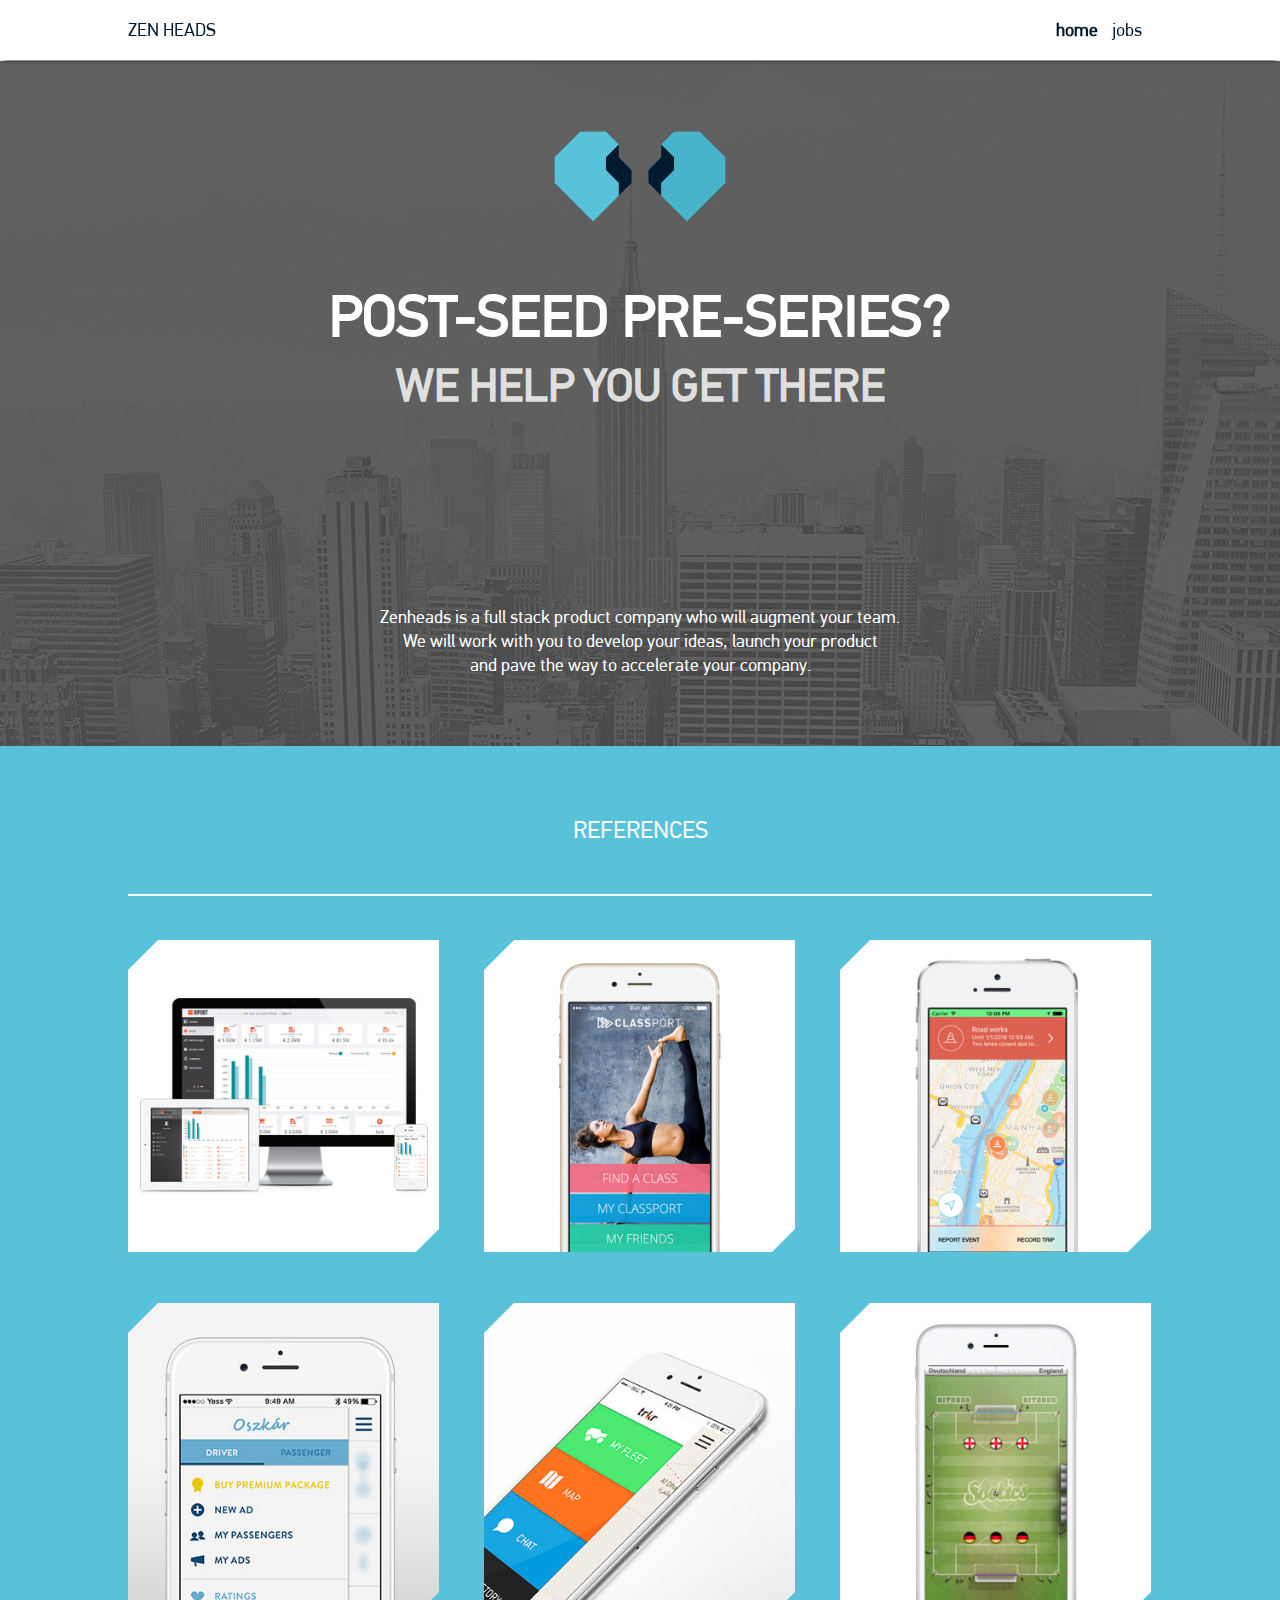
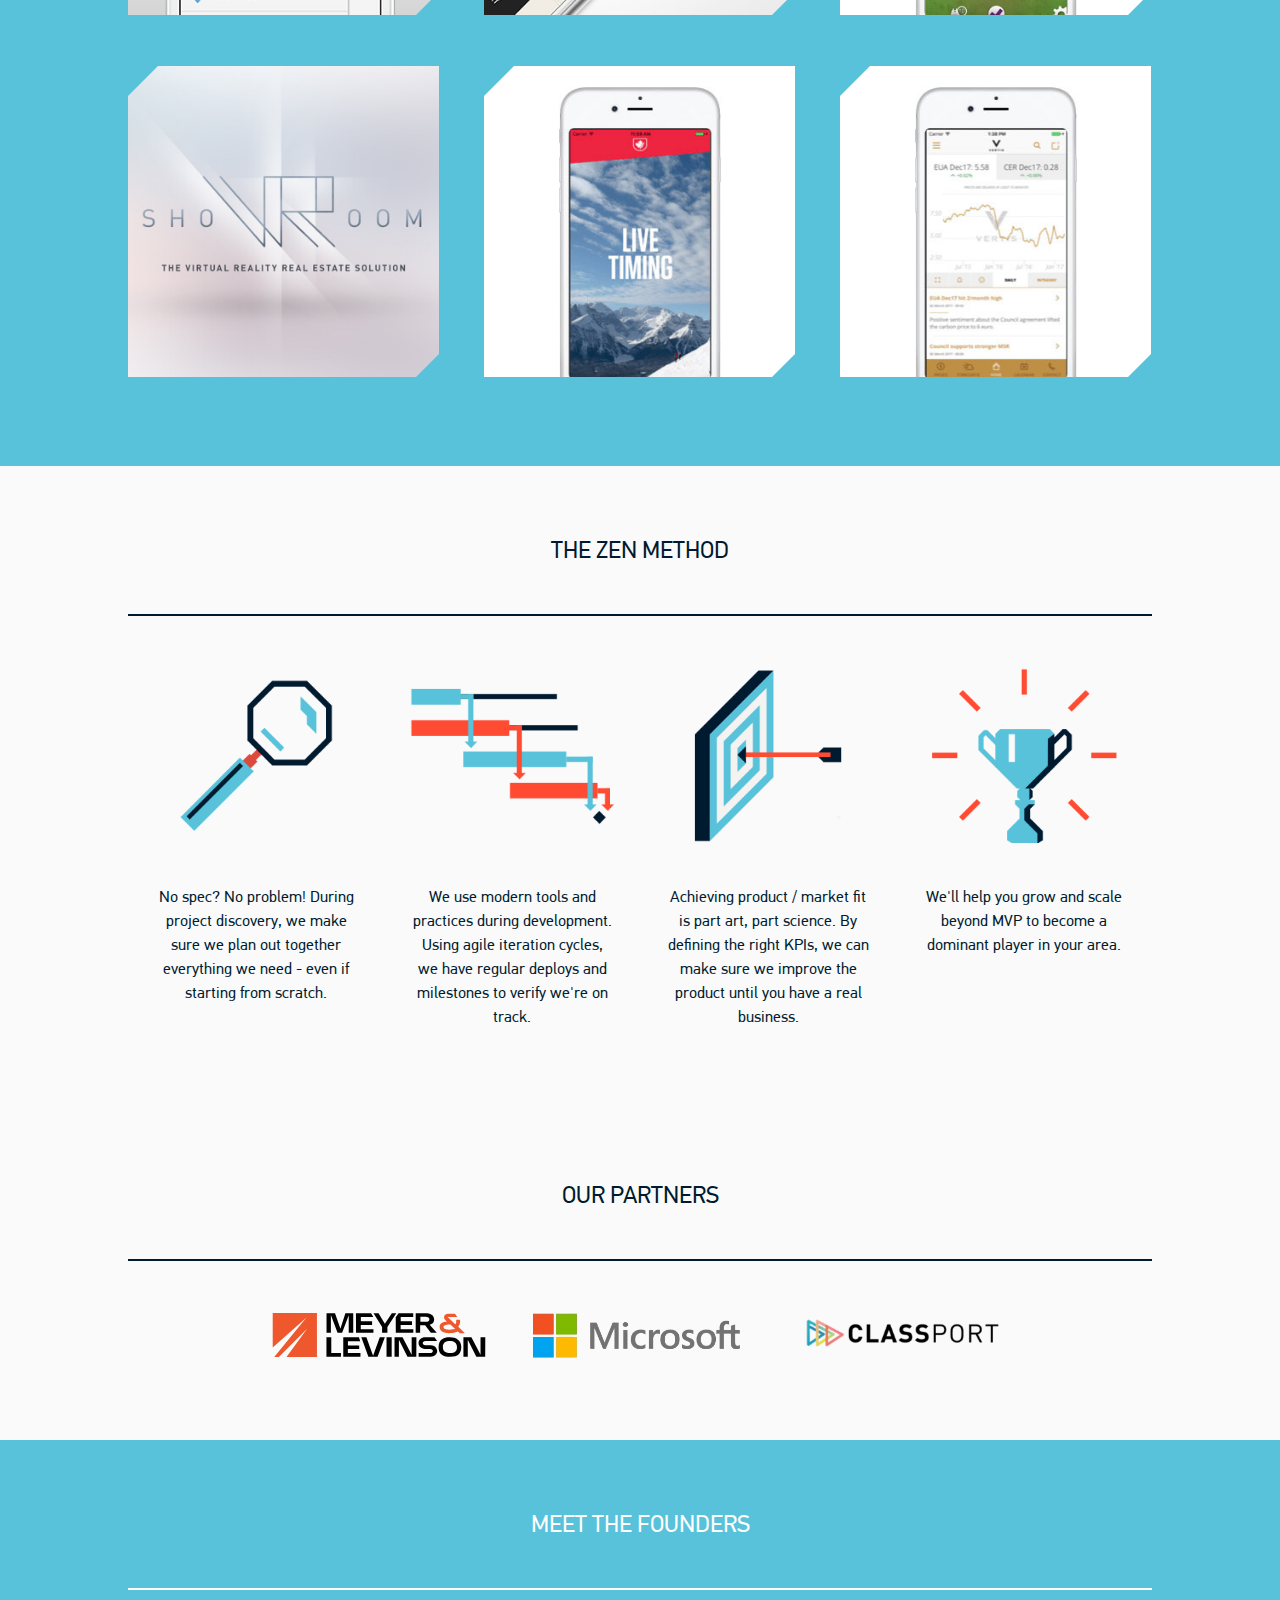
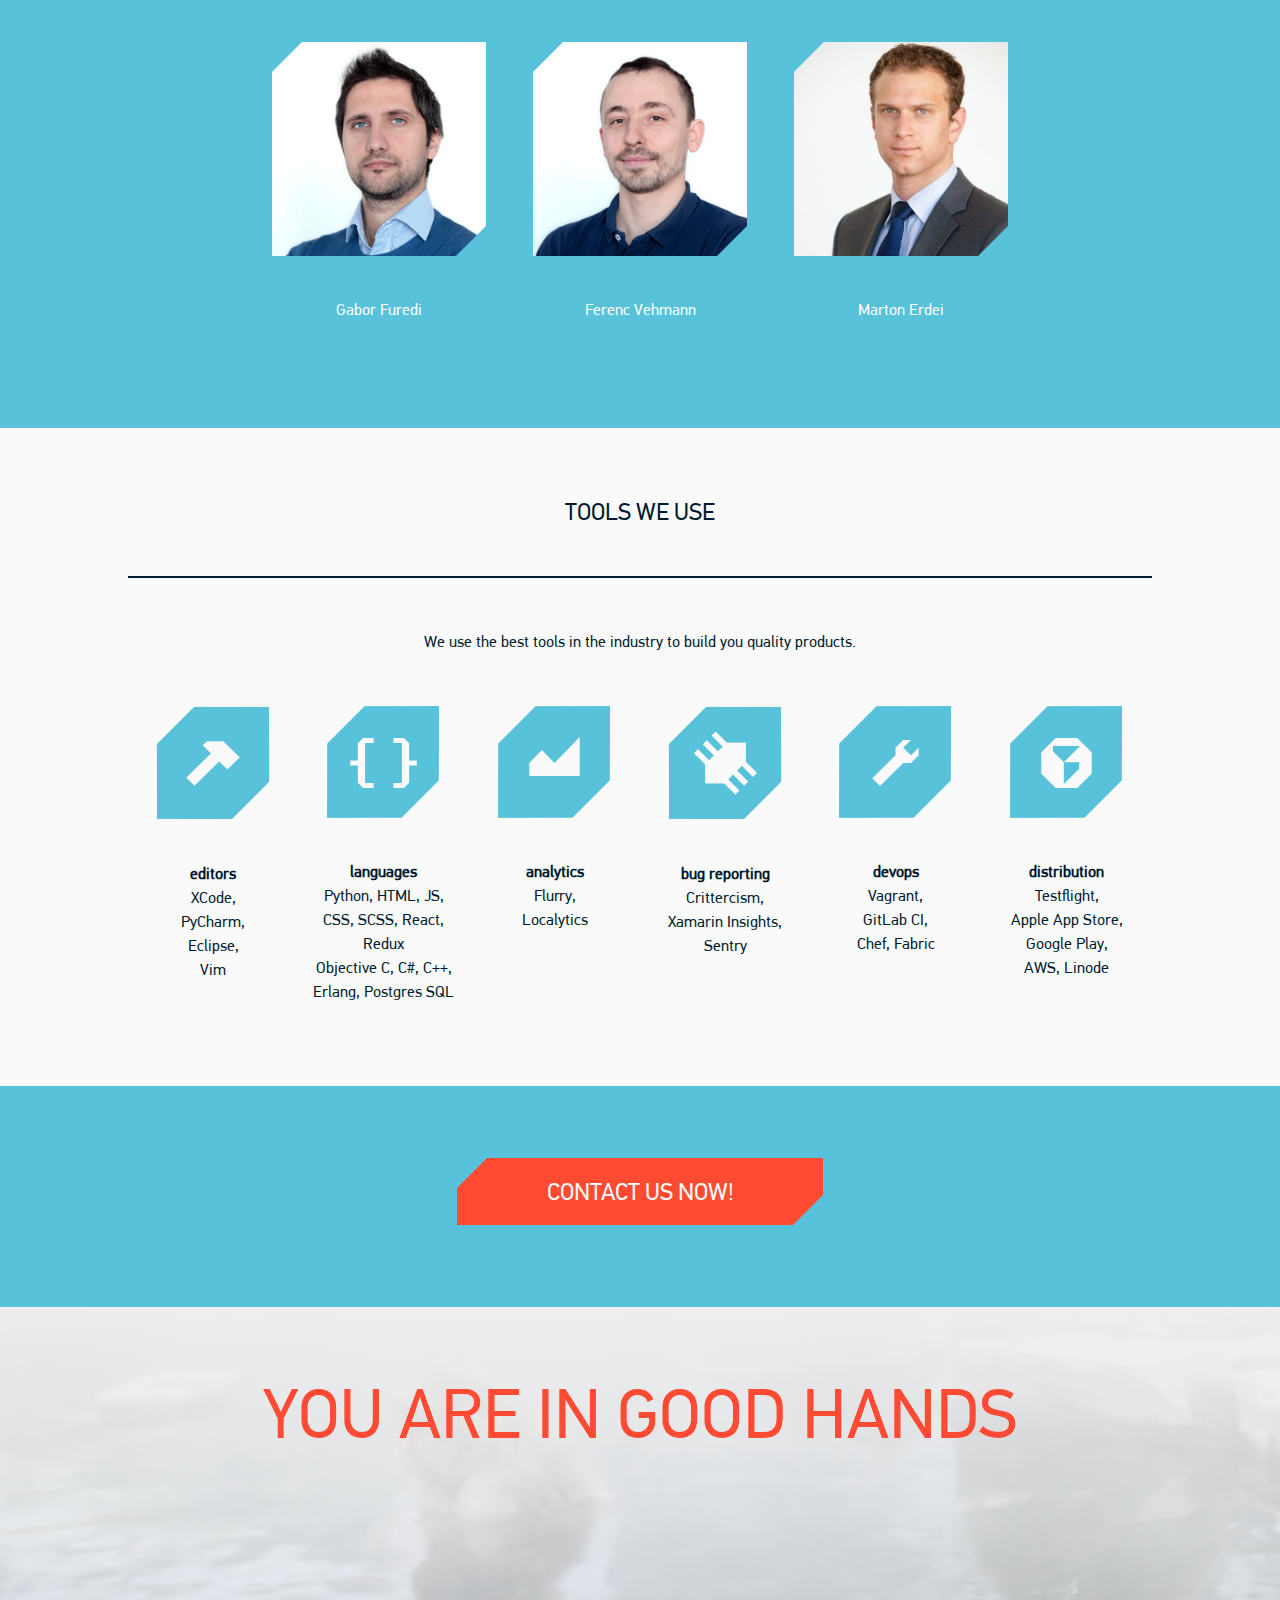
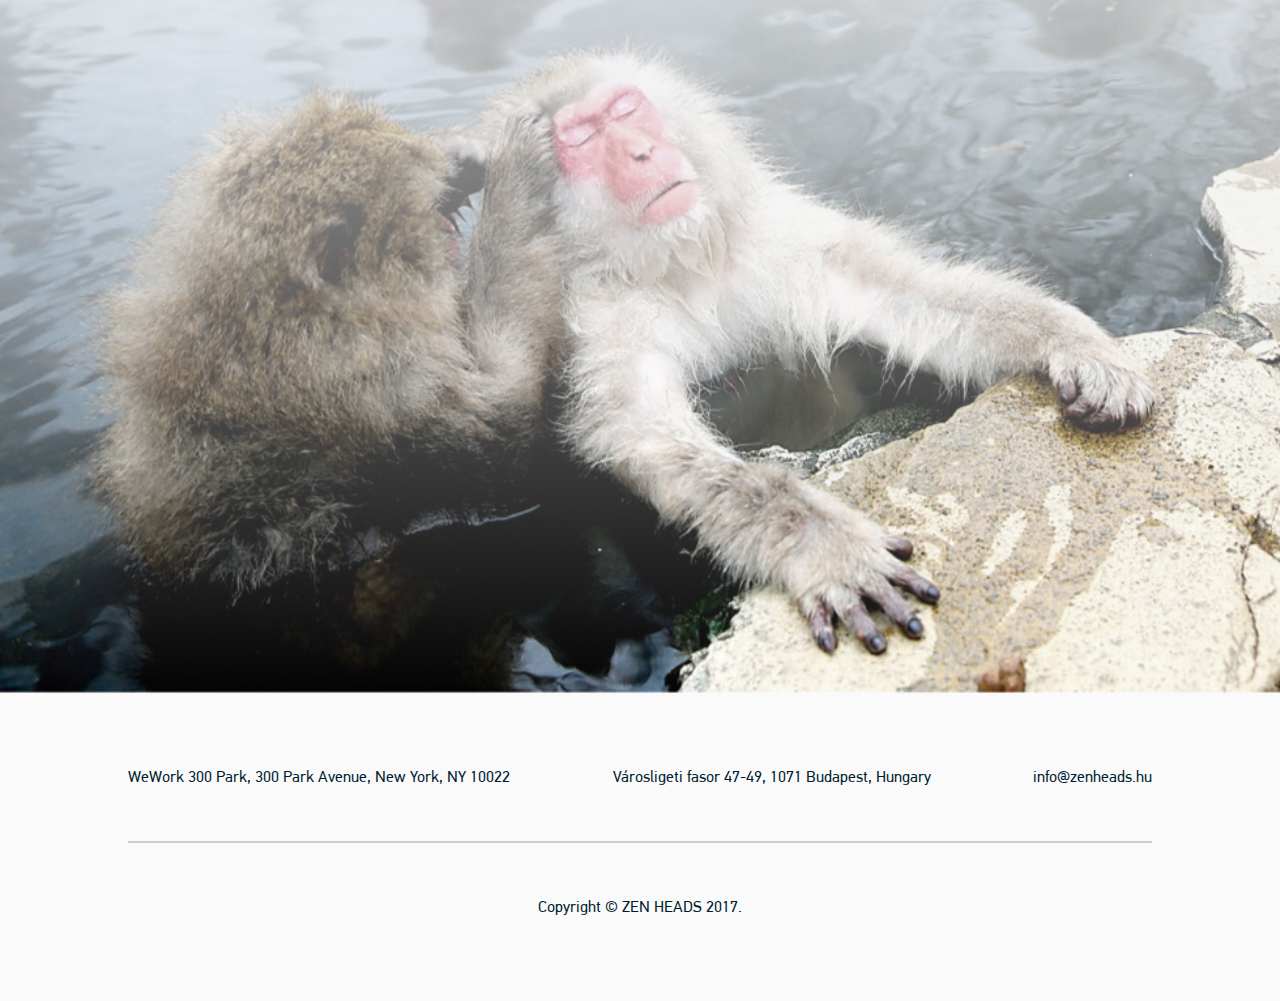
==== commit 779d8553: "Merge branch 'master' of zenrepo:zen/zenheads.hu" ====
--- a/index.html
+++ b/index.html
@@ -514,12 +514,17 @@
                                 <div class="tab box">
                                     <div class="img-holder"><img src="img/icn_editors.png"/></div>
                                     <div class="label">editors</div>
-                                    <div class="text align-center">XCode,<br />PyCharm,<br />Eclipse</div>
+                                    <div class="text align-center">
+                                        XCode,<br />PyCharm,<br />Eclipse,<br />Vim</div>
                                 </div>
                                 <div class="tab box">
                                     <div class="img-holder"><img src="img/icn_languages.png"/></div>
                                     <div class="label">languages</div>
-                                    <div class="text align-center">C++, Python, HTML, JS,<br />CSS, Objective C, C#,<br />Erlang, React</div>
+                                    <div class="text align-center">
+                                        Python, HTML, JS,<br />
+                                        CSS, SCSS, React, Redux<br />
+                                        Objective C, C#, C++,<br />
+                                        Erlang, Postgres SQL</div>
                                 </div>
                                 <div class="tab box">
                                     <div class="img-holder"><img src="img/icn_analytics.png"/></div>
@@ -531,17 +536,24 @@
                                 <div class="tab box">
                                     <div class="img-holder"><img src="img/icn_bug.png"/></div>
                                     <div class="label">bug reporting</div>
-                                    <div class="text align-center">Crittercism,<br />Xamarin Insights</div>
+                                    <div class="text align-center">
+                                        Crittercism,<br />Xamarin Insights, <br />Sentry
+                                    </div>
                                 </div>
                                 <div class="tab box">
                                     <div class="img-holder"><img src="img/icn_devops.png"/></div>
                                     <div class="label">devops</div>
-                                    <div class="text align-center">Vagrant,<br />Chef,<br />Fabric</div>
+                                    <div class="text align-center">
+                                        Vagrant,<br />GitLab CI,<br>Chef, Fabric
+                                    </div>
                                 </div>
                                 <div class="tab box">
                                     <div class="img-holder"><img src="img/icn_distribution.png"/></div>
                                     <div class="label">distribution</div>
-                                    <div class="text align-center">Testflight,<br />Apple App Store,<br />Google Play</div>
+                                    <div class="text align-center">
+                                        Testflight,<br />Apple App Store,<br />Google Play,<br />
+                                        AWS, Linode
+                                    </div>
                                 </div>
                             </div>
                         </div>
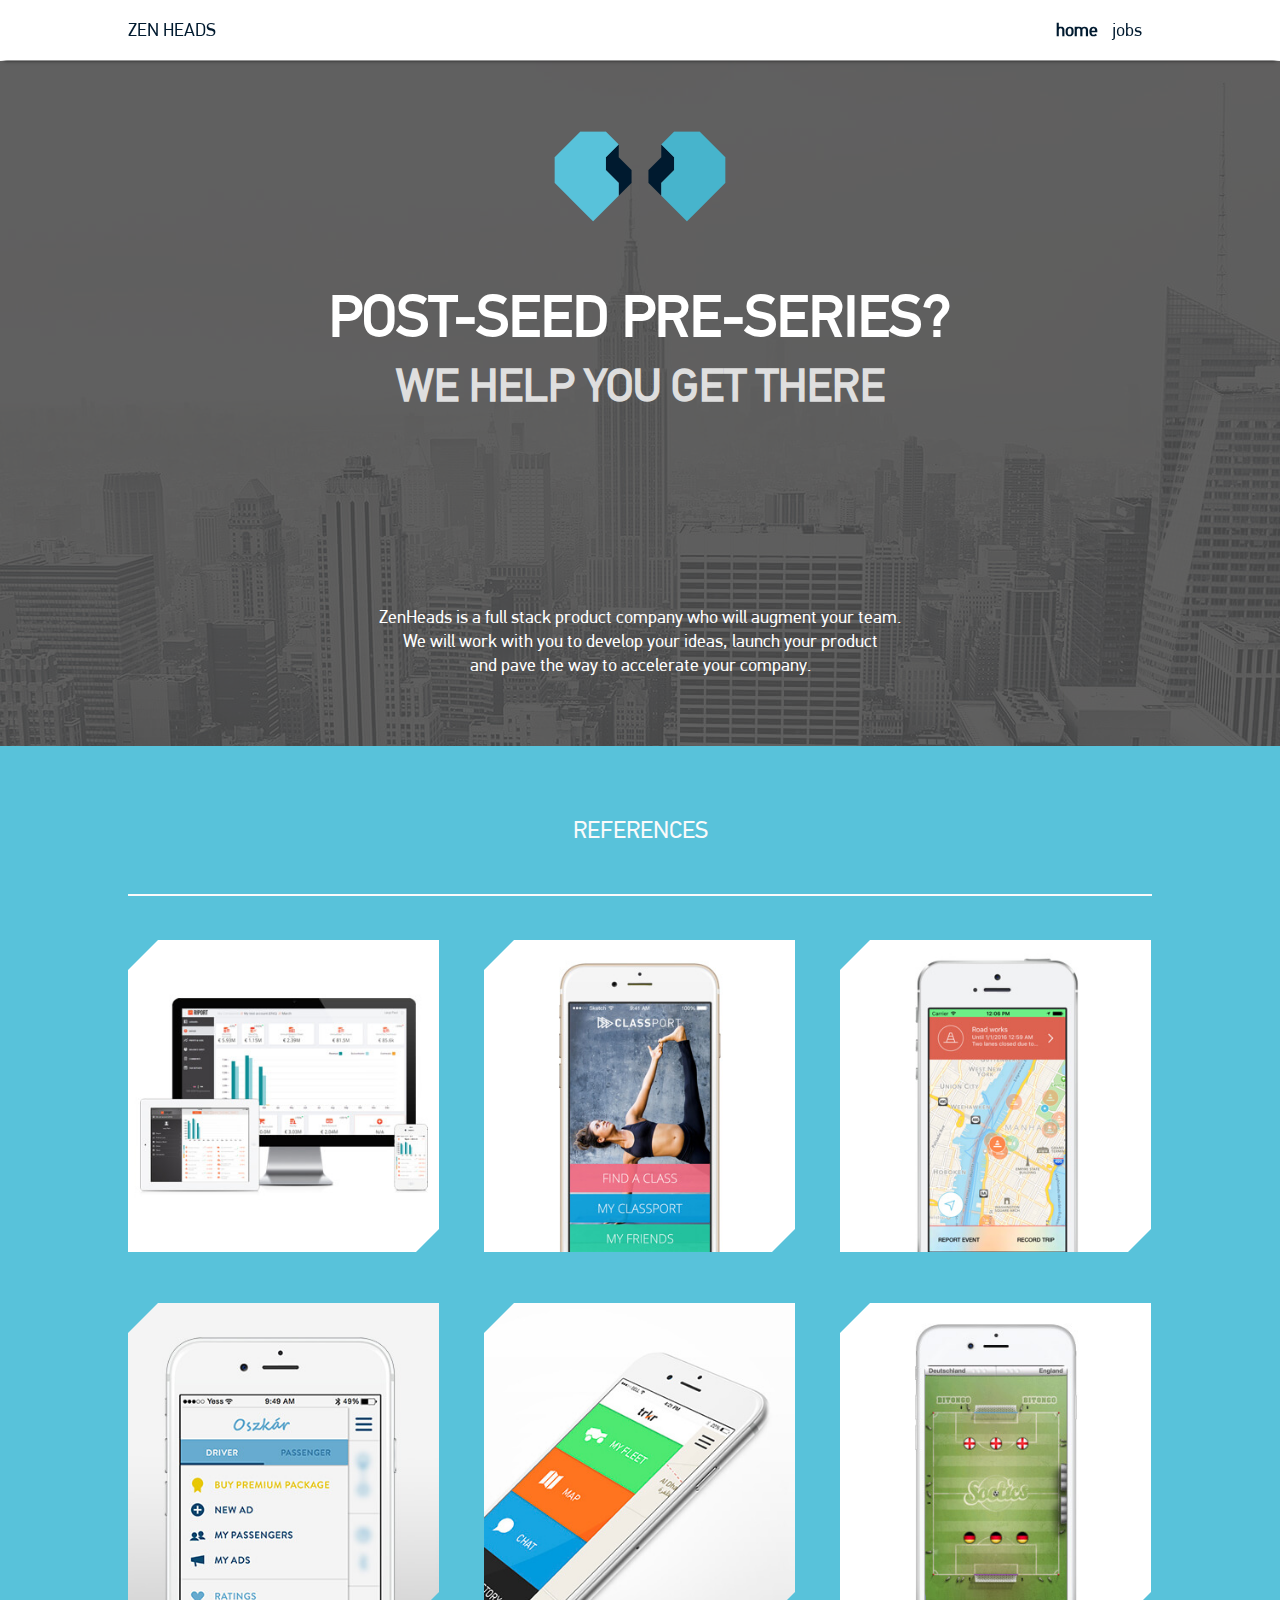
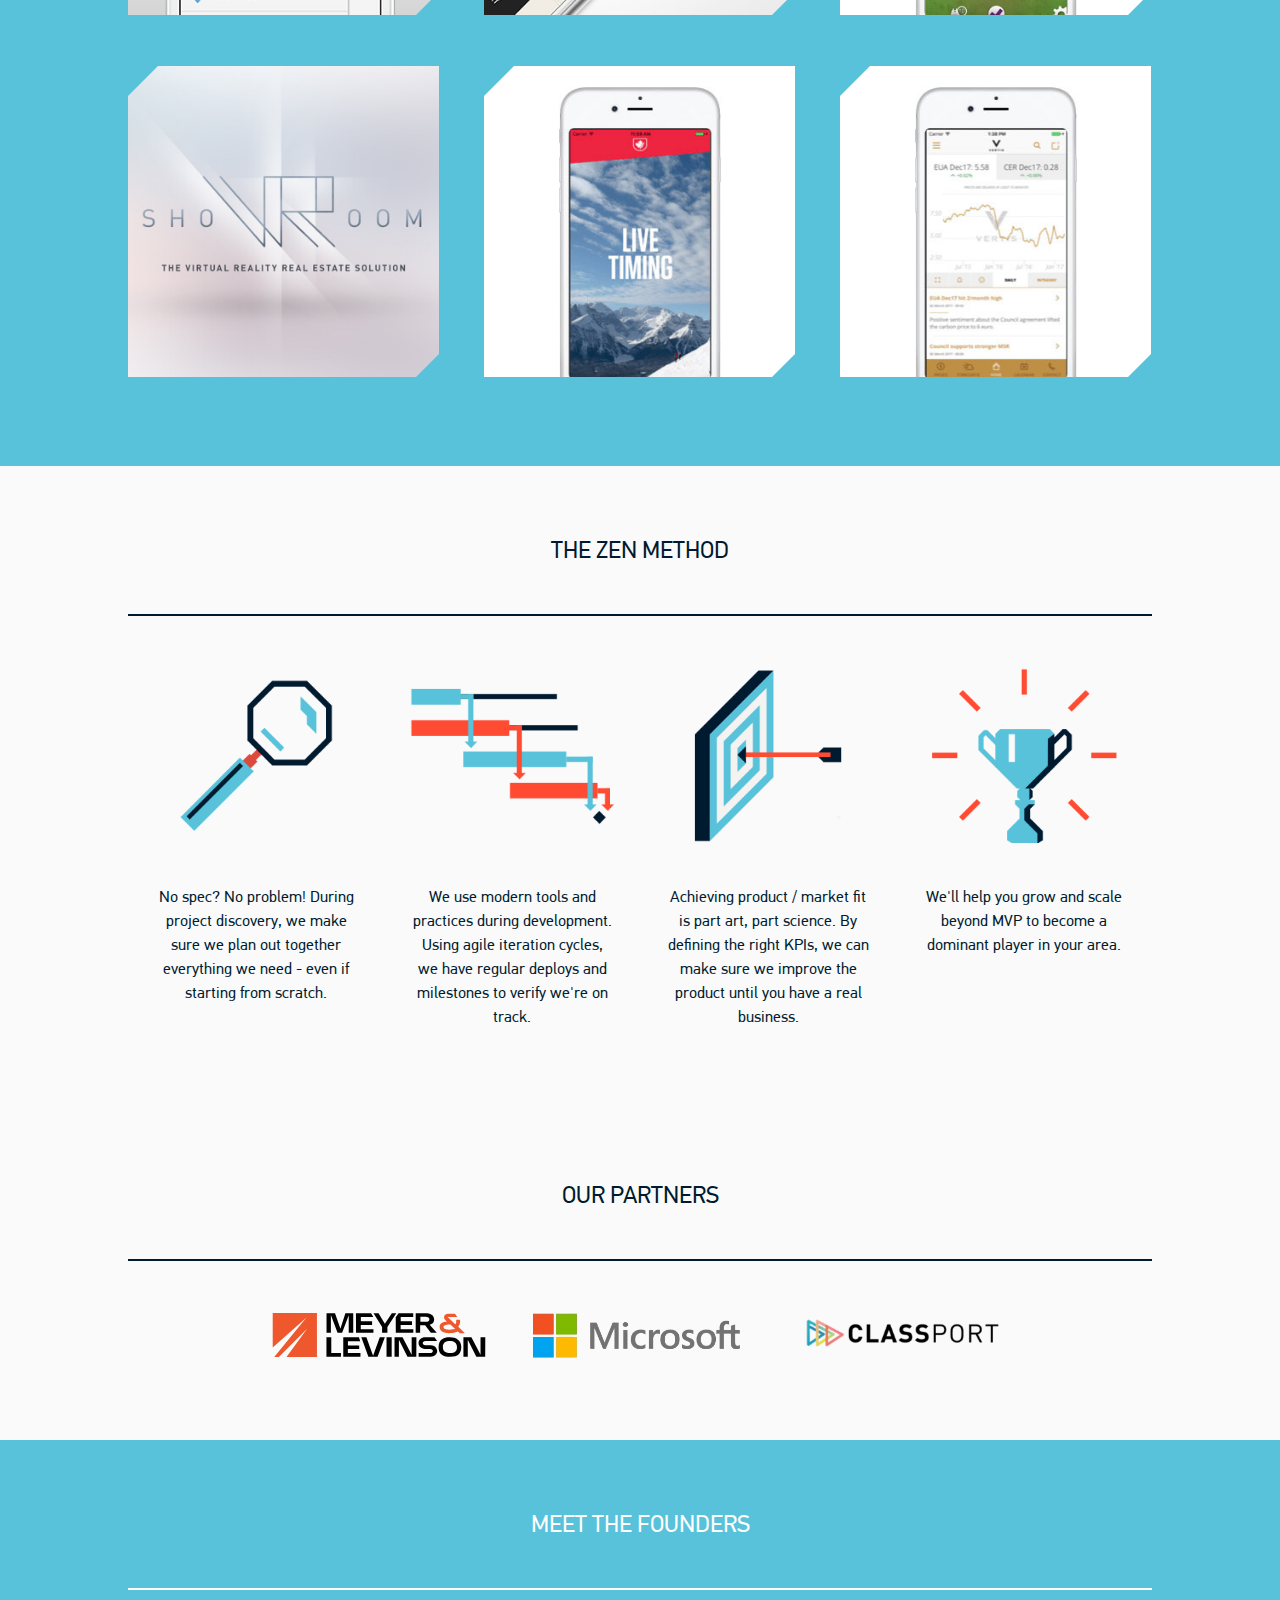
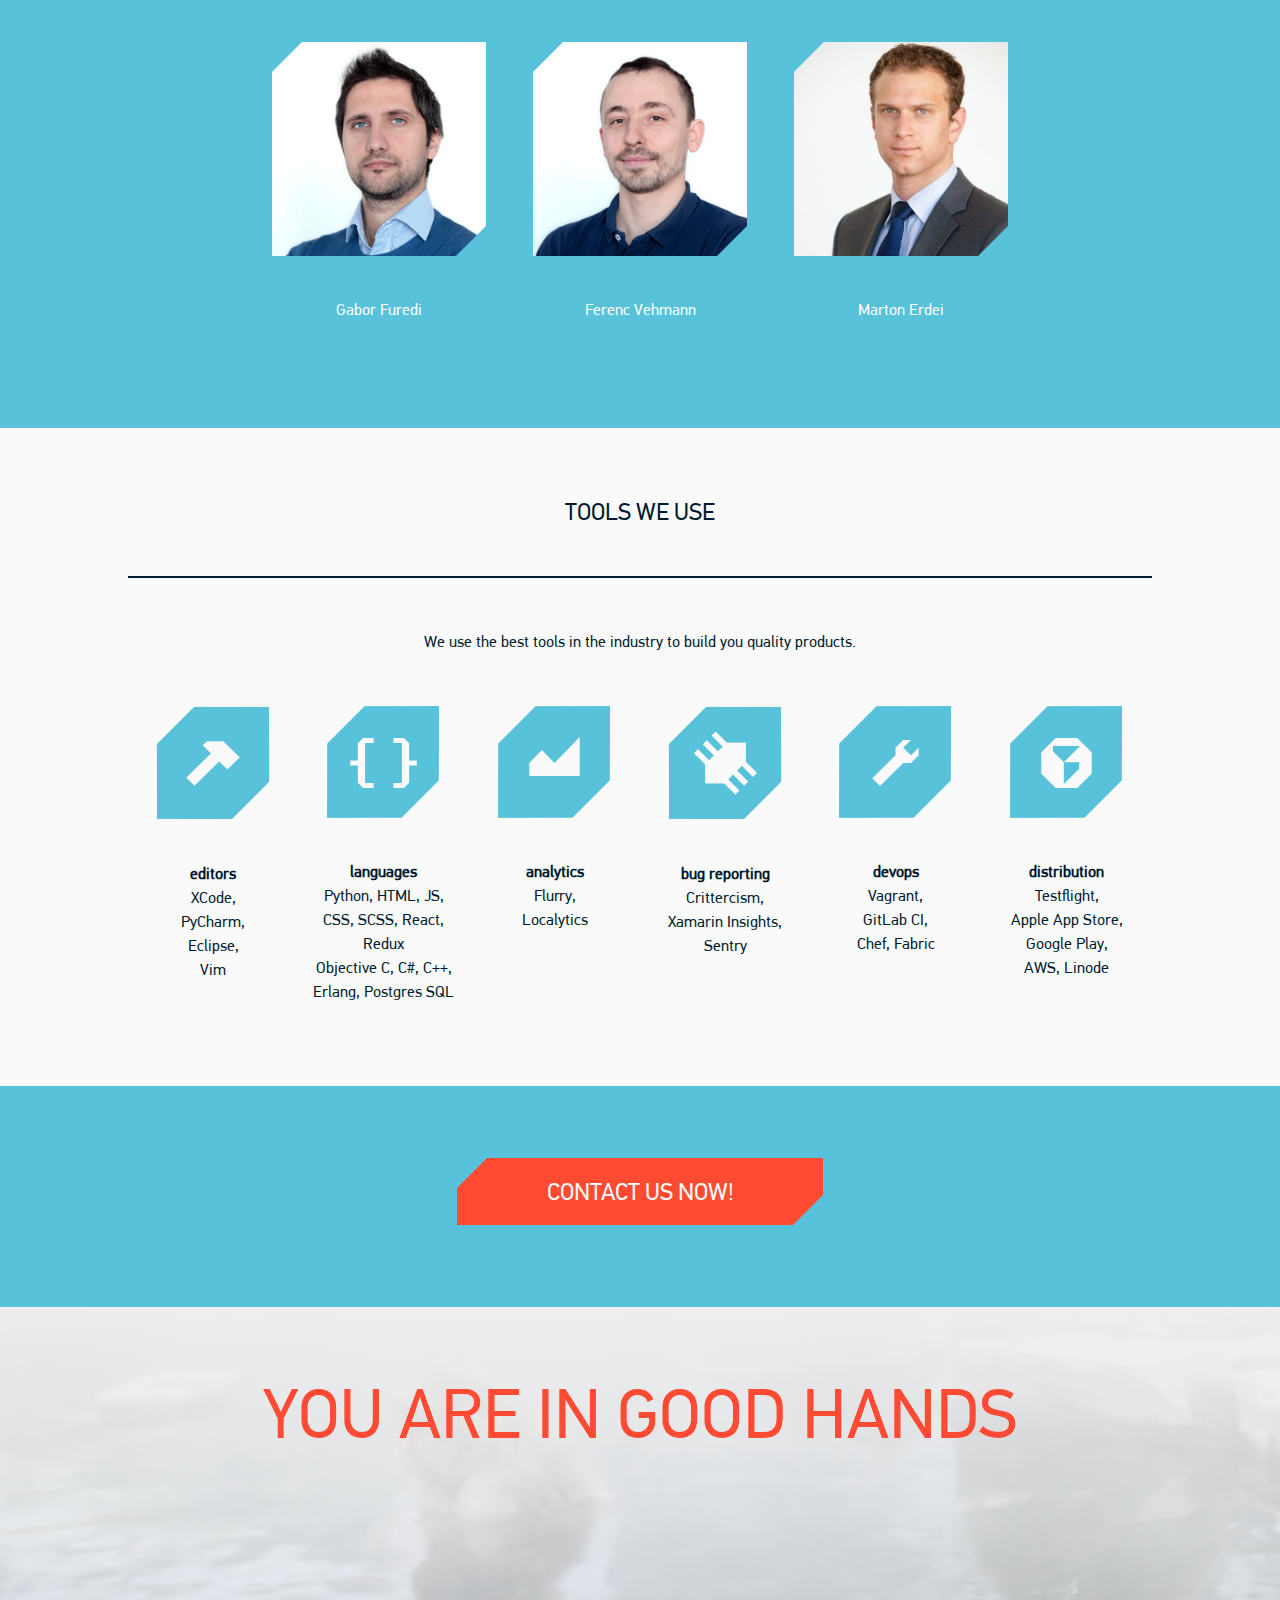
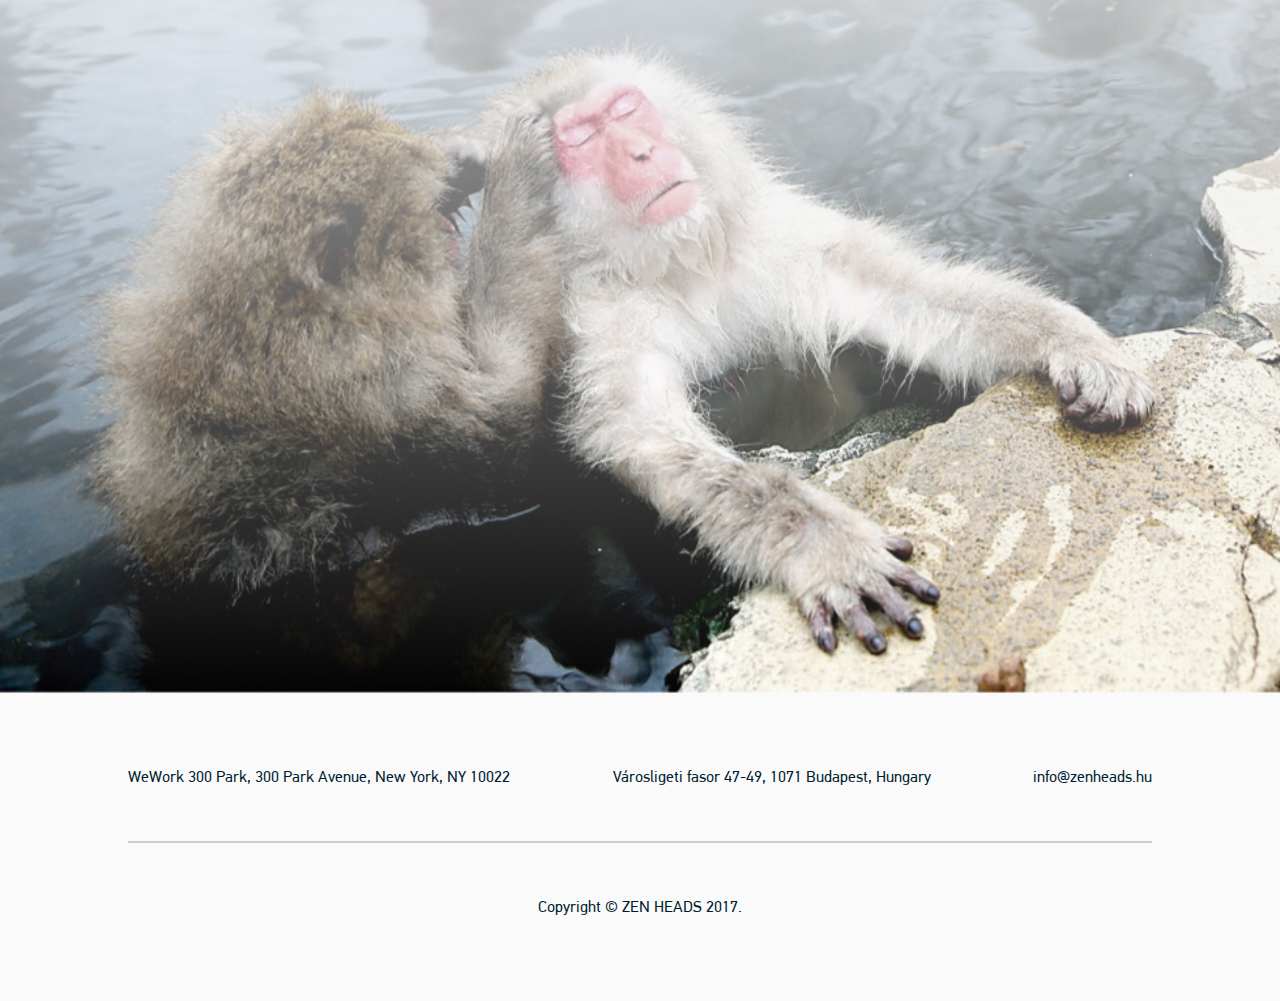
==== commit 07dba7b6: "Zenheads -> ZenHeads" ====
--- a/index.html
+++ b/index.html
@@ -64,7 +64,7 @@
                  </span>
               </h1>
               <div id="site-text" class="align-center">
-                  Zenheads is a full stack product company who will augment your team. <br />
+                  ZenHeads is a full stack product company who will augment your team. <br />
                   We will work with you to develop your ideas, launch your product<br />
                   and pave the way to accelerate your company.
               </div>
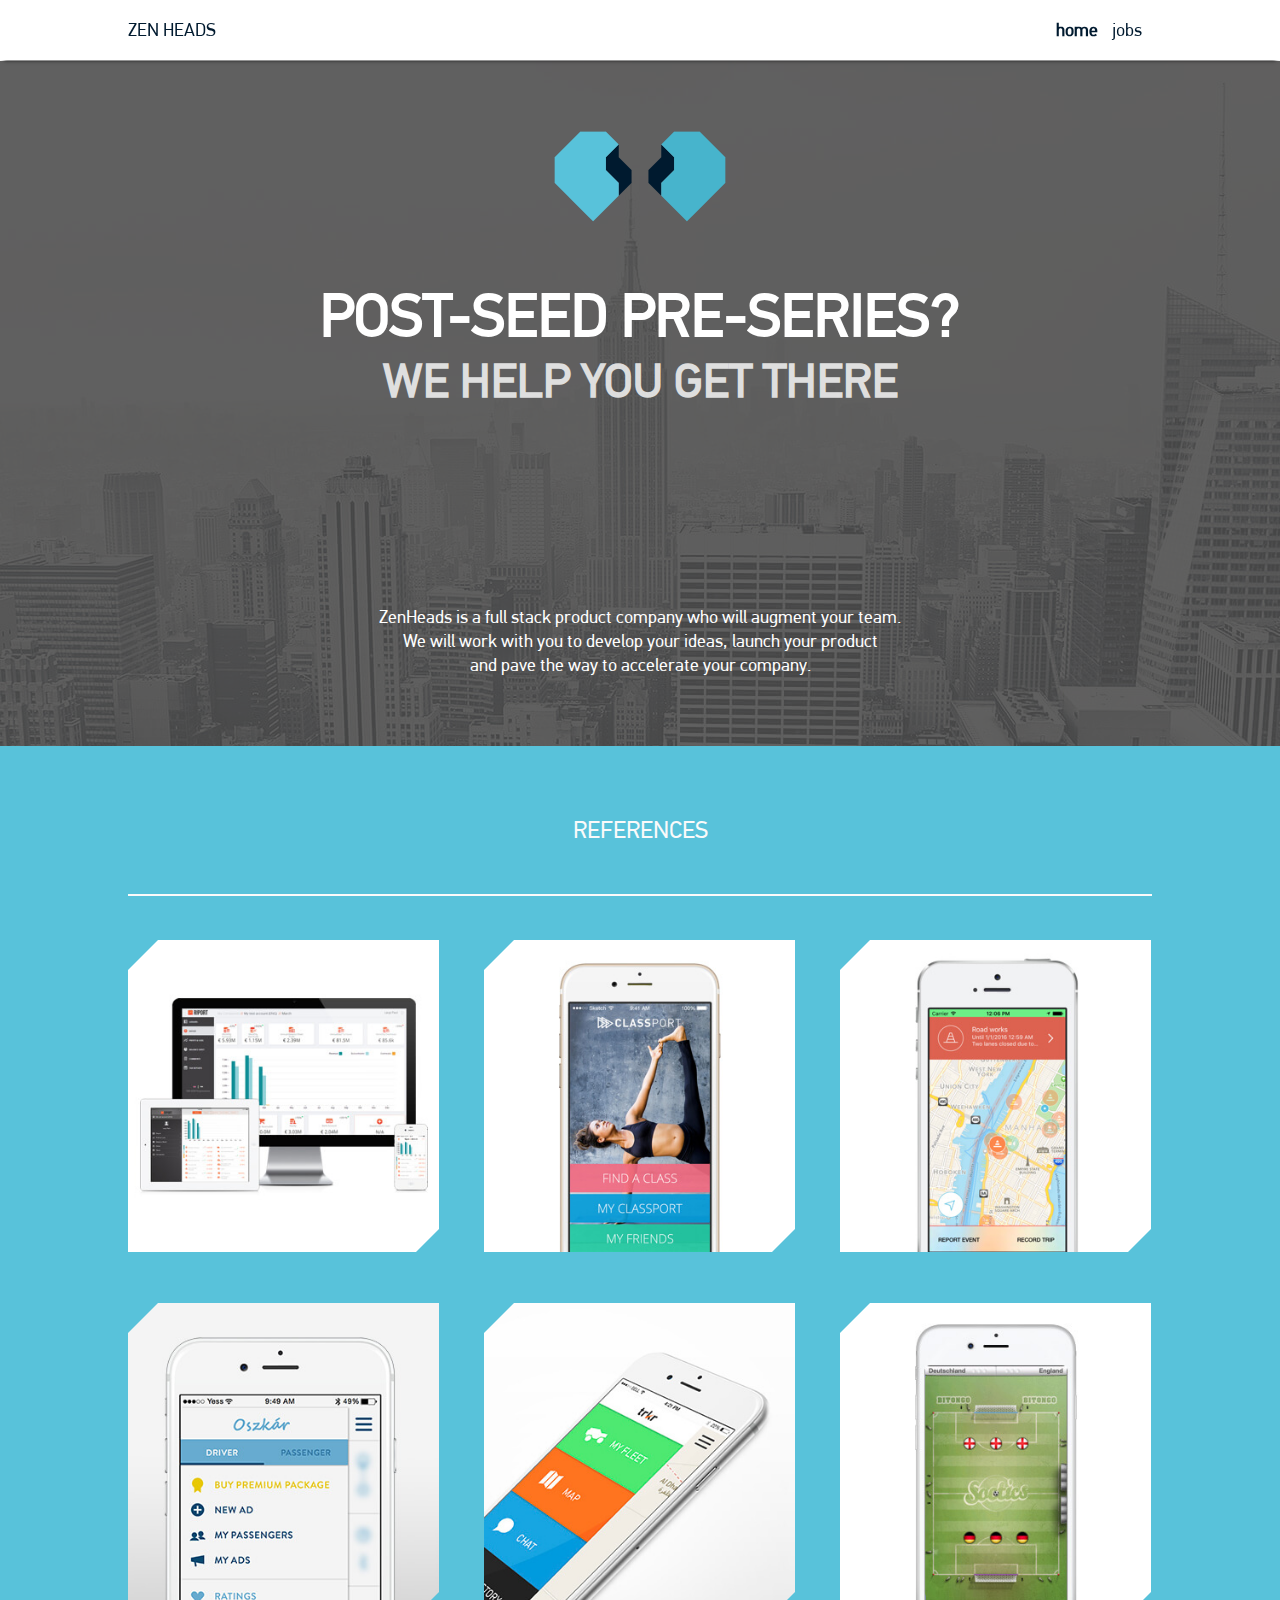
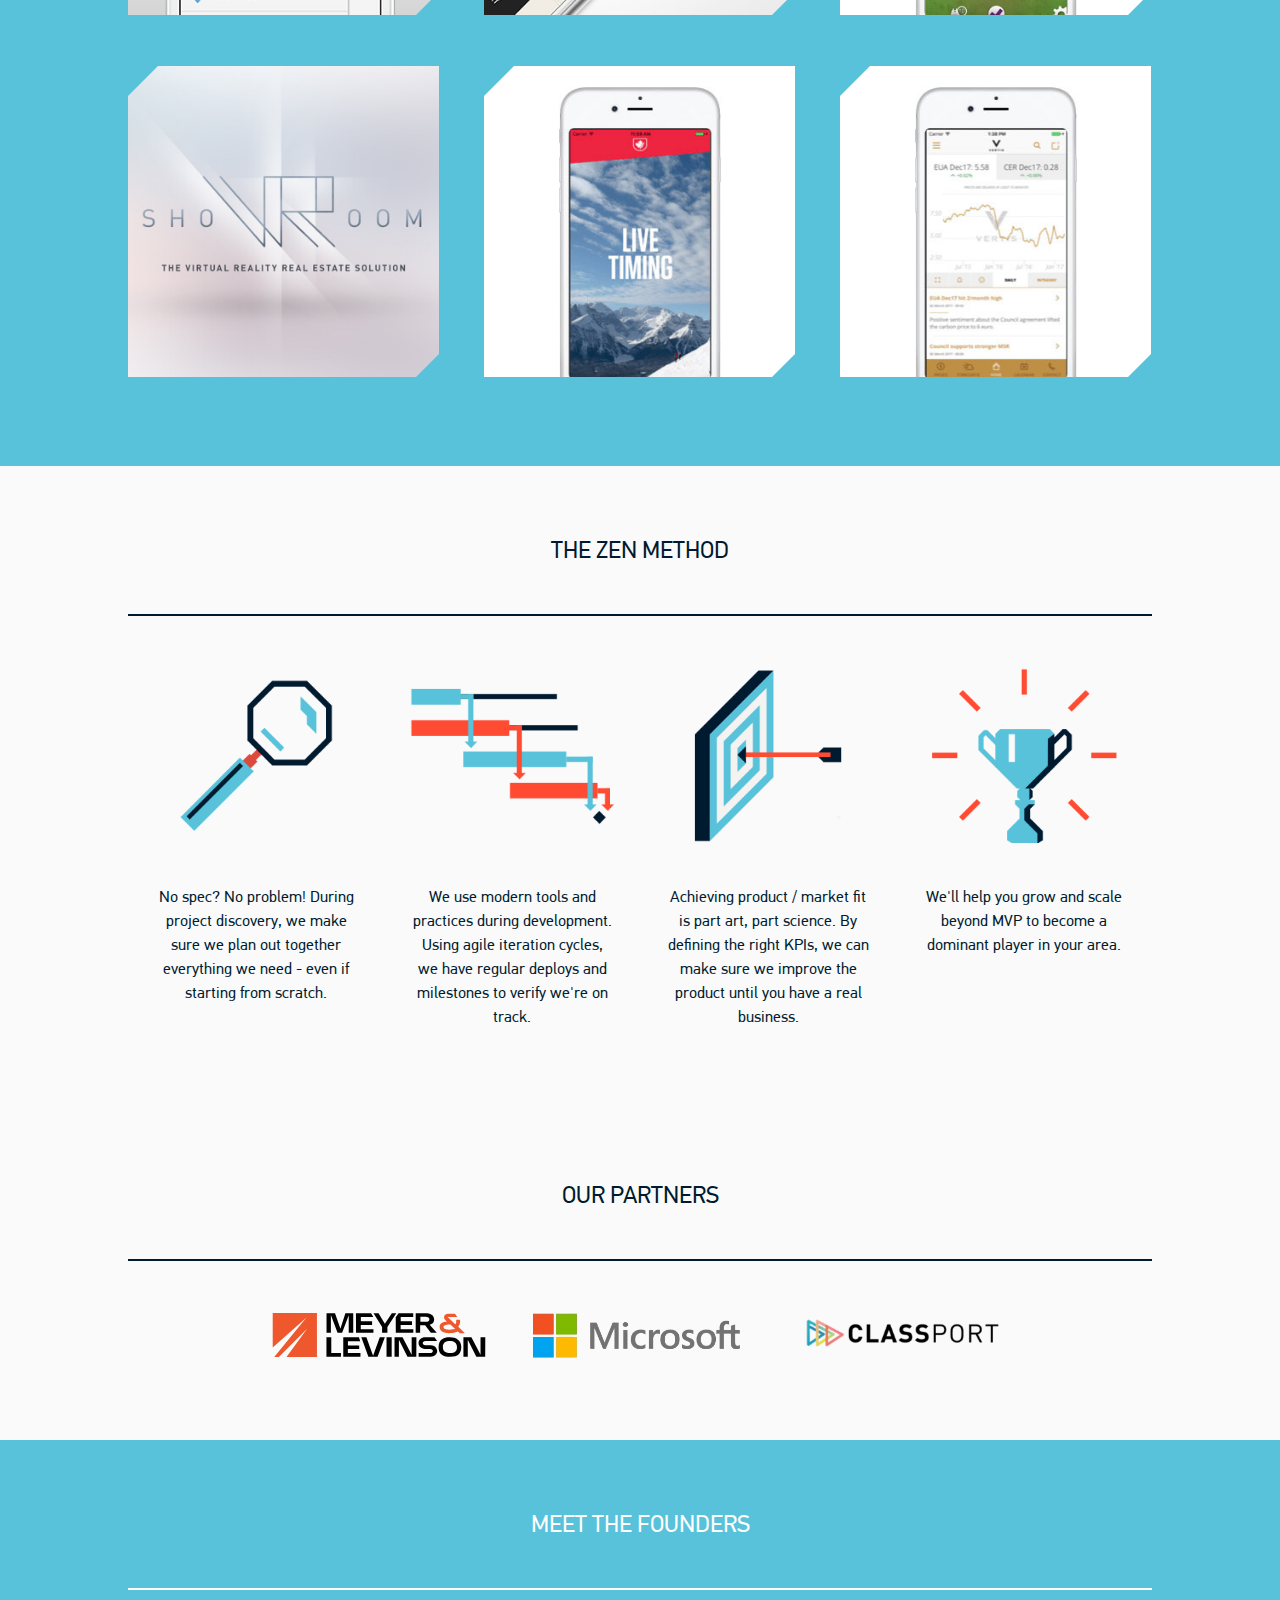
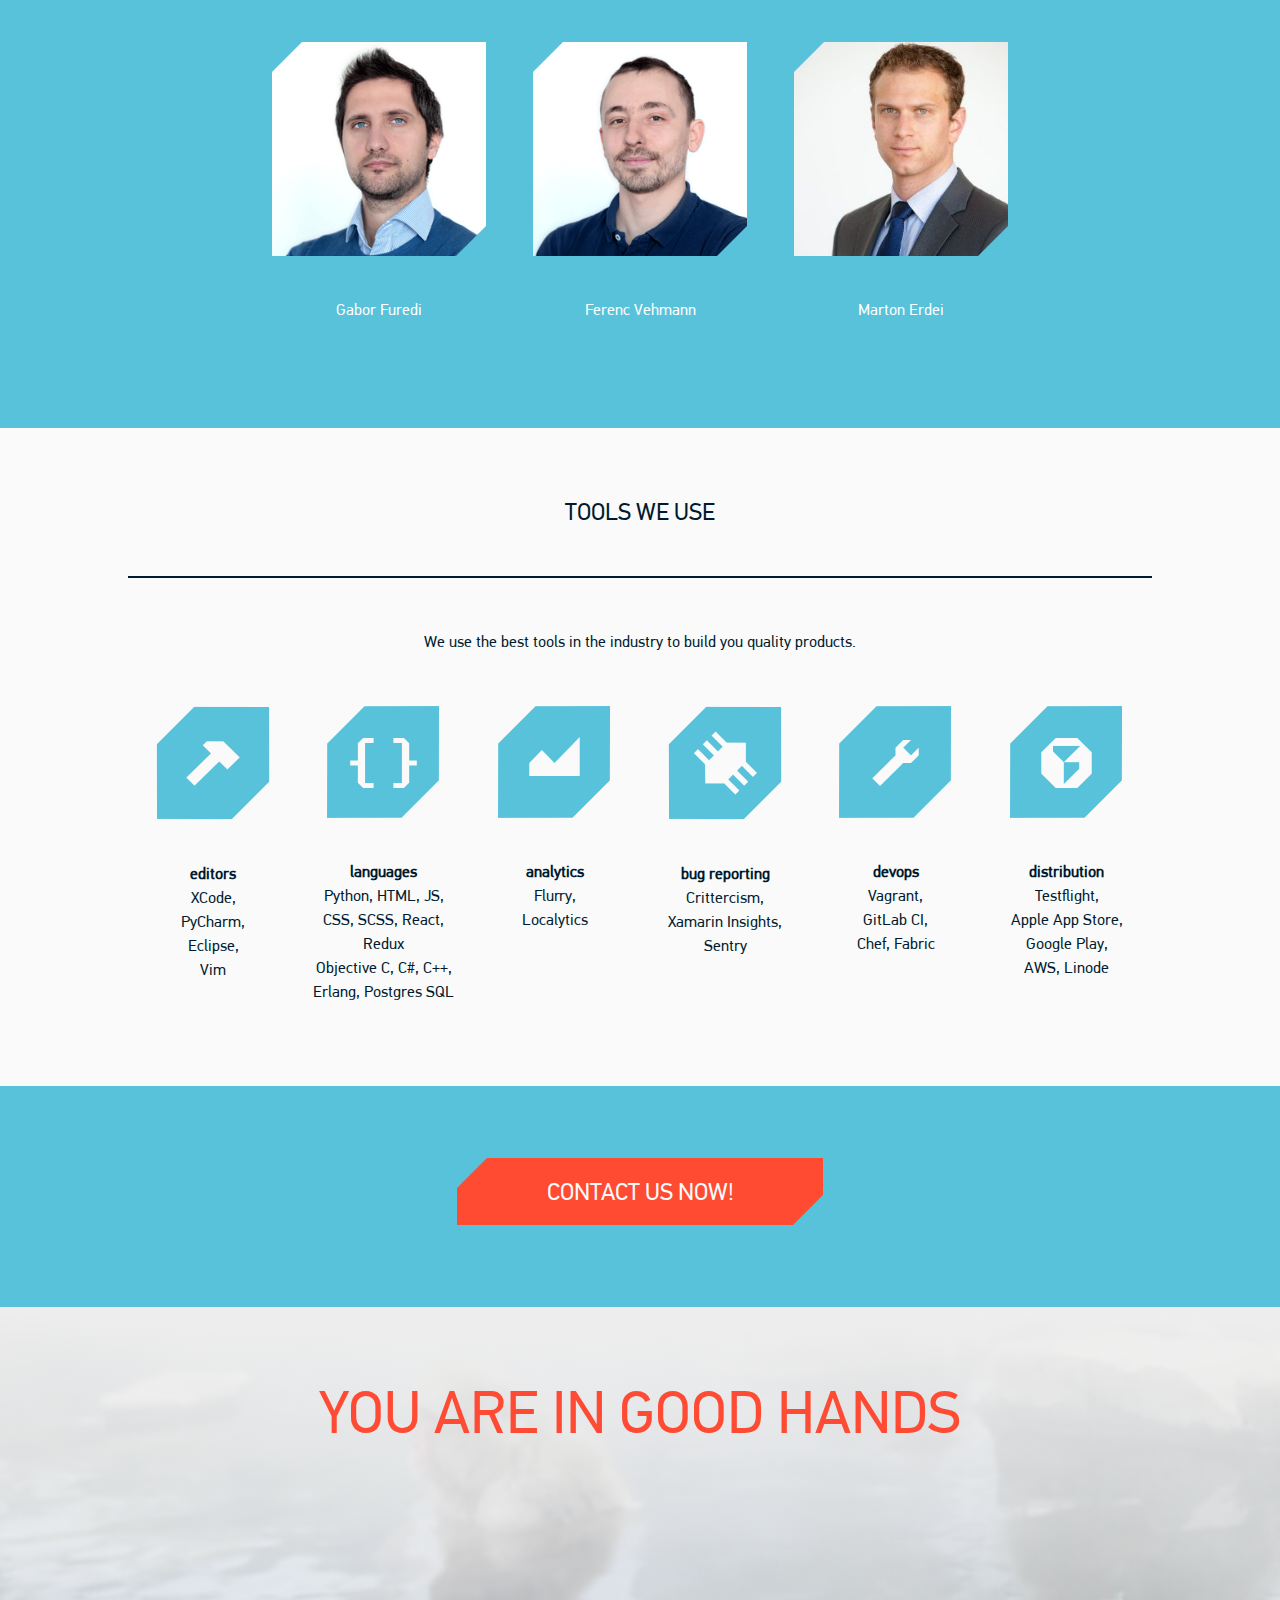
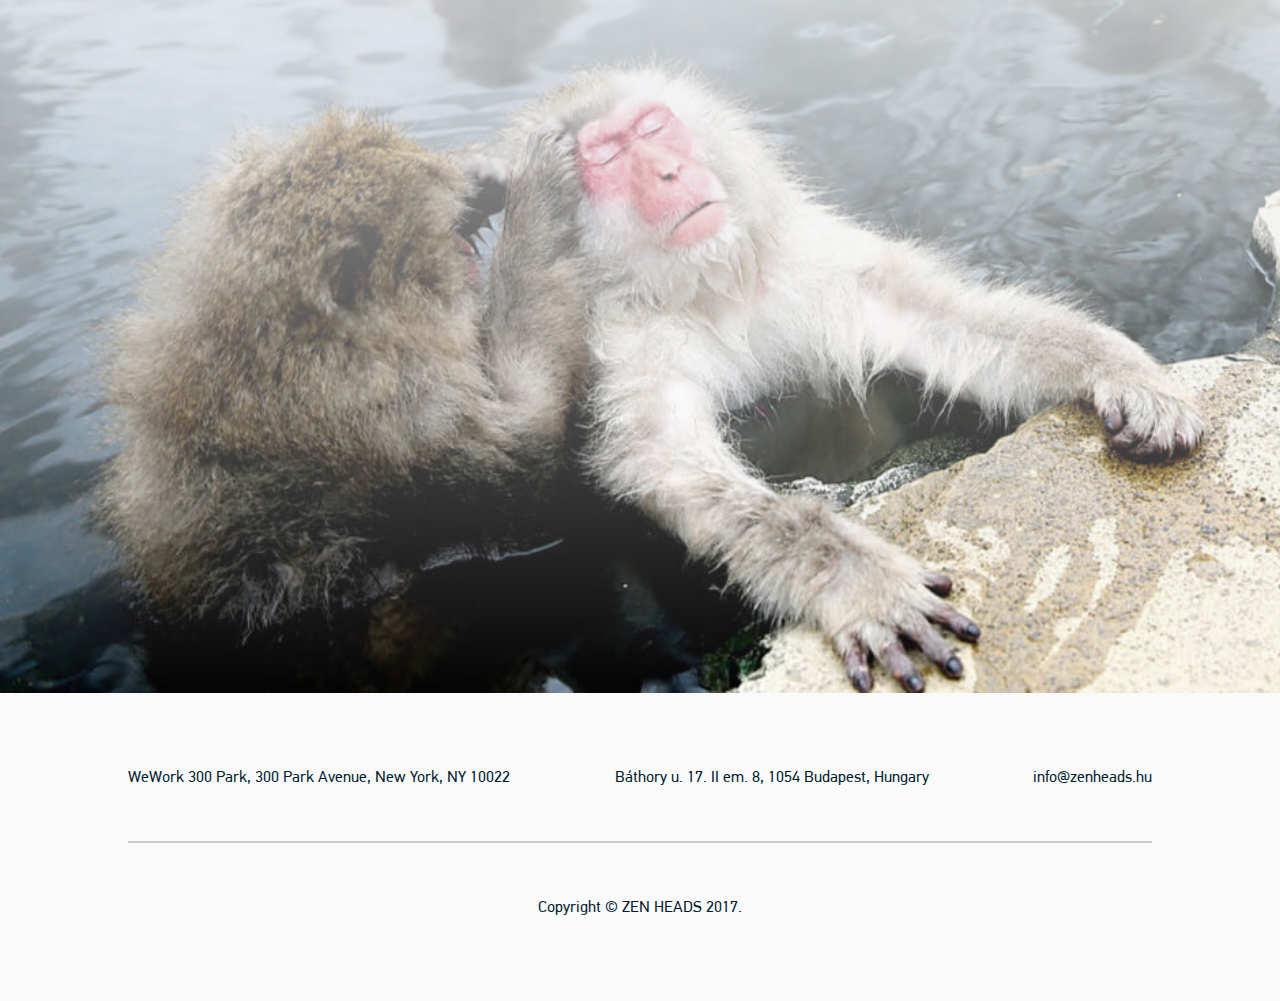
==== commit dbda4246: "Bathory" ====
--- a/index.html
+++ b/index.html
@@ -56,7 +56,7 @@
                  </span>
                  <span class="fading-text">
                    <span>Looking for your bad-ass CTO?</span>
-                   <span class="ft-answer">We are here until you get there/We know we have done it ourselves</span>
+                   <span class="ft-answer">we have a full stack product team to jumpstart your business</span>
                  </span>
                  <span class="fading-text">
                    <span>Tired of postponing Launches?</span>
@@ -582,7 +582,7 @@
 					<div id="footer" class="inner-section clearfix box">
 						<ul class="heading clearfix">
 						  <li class="tab box"><span>WeWork 300 Park, 300 Park Avenue, New York, NY 10022</span></li>
-							<li class="tab box"><span>Városligeti fasor 47-49, 1071 Budapest, Hungary</span></li>
+							<li class="tab box"><span>Báthory u. 17.  II em. 8, 1054 Budapest, Hungary</span></li>
 							<li class="tab box"><span>info@zenheads.hu</span></li>
 							<!-- stretch -->
 							<li class="stretch"></li>
--- a/css/main.min.css
+++ b/css/main.min.css
@@ -1 +1 @@
-@font-face{font-family:din;src:url(PFDinTextPro-Regular.ttf);}@font-face{font-family:din-light;src:url(PFDinTextPro-Light.ttf);}*{padding:0;margin:0;}html,body{height:100%;}body{background-color:#FAFAFA;font-family:din;font-size:16px;line-height:24px;color:#001A2F;min-width:320px;}a{text-decoration:none;}div>img{max-width:100%;}#wrapper{width:100%;padding-top:61px;}#inner-wrapper{width:100%;}.mcfx{float:left;}.clearfix:before,.clearfix:after{display:table;content:" ";}.clearfix,.clearfix:after{clear:both;}.btn:hover{cursor:pointer;}.box{box-sizing:border-box;-moz-box-sizing:border-box;}.align-center{text-align:center;}.blue-bg{//background-color:#001A2F;background-color:#58c2da;color:#FAFAFA;}.lightblue-bg{background-color:#58C2DA;//color:#001A2F;color:#fff;}.grey-bg{background-color:#fafafa;color:#001A2F;}.white-bg{background-color:#FFF;}.rounded{position:relative;}.rounded:before,.rounded:after{display:block;z-index:5;border:16px solid transparent;width:0;height:0;position:absolute;content:"";}.rounded-small:before,.rounded-small:after{border-width:5px;}.rounded:before{left:-1px;top:-1px;}.rounded:after{right:-1px;bottom:-1px;}.rounded-grey:before{border-top-color:#fafafa;border-left-color:#fafafa;}.rounded-grey:after{border-right-color:#fafafa;border-bottom-color:#fafafa;}.rounded-blue:before{//border-top-color:#001A2F;//border-left-color:#001A2F;border-top-color:#58c2da;border-left-color:#58c2da;}.rounded-blue:after{//border-right-color:#001A2F;//border-bottom-color:#001A2F;border-bottom-color:#58c2da;border-right-color:#58c2da;}.rounded-lightblue:before{border-top-color:#58c2da;border-left-color:#58c2da;}.rounded-lightblue:after{border-right-color:#58c2da;border-bottom-color:#58c2da;}#sections{position:relative;width:100%;}#top-header{top:0;left:0;right:0;z-index:500;box-shadow:0 4px 4px -4px #000;background-color:#FFF;height:60px;}#top-header.fixed{position:fixed;}#top-header.absolute{position:absolute;}#wrapper-header-container{position:relative;background-size:cover;background-position:center;background-repeat:no-repeat;background-color:transparent;width:100%;height:685px;}#top-header{position:fixed;top:0;left:0;right:0;z-index:500;box-shadow:0 4px 4px -4px #000;background-color:#FFF;}#inner-header{height:60px;padding:18px 120px;margin:0 auto;width:100%;max-width:1440px;font-size:18px;}#site-name{text-transform:uppercase;float:left;}#site-name>a{color:inherit;}#navbar{float:right;text-transform:lowercase;}a#navbar-mobile-btn{display:none;}a.menu-item,a.menu-item:active,a.menu-item:focus,a.menu-item:visited{color:inherit;outline:none;margin-right:10px;}a.menu-item.current{font-weight:bold;}.section{width:100%;}.inner-section{padding:72px 120px 82px;width:100%;max-width:1440px;margin:0 auto;}.inner-section>.heading{width:100%;text-align:center;font-size:24px;text-transform:uppercase;padding-bottom:52px;border-bottom:2px solid;}#footer.inner-section>.heading{border-color:#CCC;}#wrapper-header{width:100%;height:685px;position:relative;}#wrapper-header .content,#wrapper-header .grey-layer{position:absolute;top:0;left:0;right:0;bottom:0;width:100%;height:685px;}#wrapper-header .grey-layer{background-size:cover;z-index:5;opacity:1;}#wrapper-header .content{z-index:10;}#wrapper-header .content .inner-content{max-width:1440px;width:100%;padding:70px 120px 92px;margin:0 auto;color:#001A2F;}#logo{width:172px;height:91px;margin:0 auto 60px;}#logo img{max-width:100%;}#site-heading{width:100%;height:220px;color:#FF4B34;font-family:din;font-weight:bold;font-size:80px;font-size:5.5vw;line-height:110px;text-transform:uppercase;padding-bottom:55px;margin-bottom:48px;}#site-text{font-size:18px;color:#FFF;}#wrapper-header>.content{overflow:hidden;}#wrapper-header>.content>.inner-content{position:relative;}#contact .text{margin:52px 0;font-size:18px;}#contact #contact-button{max-width:366px;width:100%;height:67px;line-height:69px;font-size:24px;text-transform:uppercase;background-color:#ff4b32;margin:0 auto;color:#FAFAFA;display:block;}#contact #contact-button:hover{background-color:#FAFAFA;color:#ff4b32;}#footer .heading{font-size:16px;text-transform:none;}#footer .heading .mcfx{width:60%;}#footer .heading .mcfx+.mcfx{width:40%;}#footer .heading .mcfx .tab{width:50%;float:left;}#footer .text{margin-top:52px;}#footer ul.heading{list-style:none;margin:0;padding:0 0 52px 0;}#footer ul.heading li{display:inline;}#footer ul.heading li>span{display:inline-block;}#footer ul.heading li.stretch{display:none;}@media all and (max-width:899px){#footer ul.heading li{display:block;width:100%;text-align:center;}#footer ul.heading li.tab+.tab{margin-top:10px;}}@media all and (min-width:900px) and (max-width:1149px){#footer ul.heading{text-align:center;}#footer ul.heading li.tab{display:inline-block;width:50%;float:left;vertical-align:top;}#footer ul.heading li.tab>span{text-align:center;}#footer ul.heading li.tab:nth-child(1){text-align:left;}#footer ul.heading li.tab:nth-child(2){text-align:right;}#footer ul.heading li.tab:nth-child(3){margin-top:10px;float:none;display:inline-block;width:100%;}}@media all and (min-width:1150px){#footer ul.heading{text-align:justify;}#footer ul.heading li{display:inline;}#footer ul.heading li>span{text-align:left;}#footer ul.heading li.stretch{display:inline-block;width:100%;}}@media all and (max-width:900px){#footer .heading .mcfx .tab{width:100%;}#footer .heading .mcfx .tab+.tab{padding-top:10px;}}@media all and (max-width:600px){#footer .heading .mcfx{width:100%;}#footer .heading .mcfx+.mcfx{width:100%;margin-top:10px;}}@media all and (max-width:650px){a#navbar-mobile-btn{display:inline-block;width:40px;height:40px;background:url(../img/icn_menu.png) no-repeat center center rgba(255,255,255,.3);float:right;padding:0 5px;}#navbar{height:40px;overflow:hidden;float:none;position:fixed;top:10px;right:20px;}#navbar.toggle{height:auto;left:40px;text-align:center;box-shadow:0 4px 4px -4px #000;background-color:#FFF;}#navbar.toggle>a#navbar-mobile-btn{opacity:.6;}#navbar>a.menu-item{width:100%;background-color:#FFF;display:inline-block;padding:9px 0 10px;border-top:1px solid #F0F0F0;}#navbar.toggle>a.menu-item:hover{background-color:#F9F9F9;}}@media all and (max-width:1440px){#wrapper-header .content .inner-content{padding:70px 10% 92px;}#inner-header{padding:18px 10%;}.inner-section{padding:72px 10% 82px;}}@media all and (min-width:1280px){#site-heading{font-size:4.5vw;line-height:1.2em;}}@media all and (max-width:1100px){#site-heading{line-height:1.4em;}}@media all and (max-width:660px){#wrapper-header .content .inner-content{padding:70px 20px 92px;}#inner-header{padding:18px 20px;}.inner-section{padding:72px 20px 82px;}}@media all and (max-width:490px){#site-heading{font-size:28px;font-size:5vh;}#site-text{line-height:1.1em;}}+@font-face{font-family:din;src:url(PFDinTextPro-Regular.ttf);}@font-face{font-family:din-light;src:url(PFDinTextPro-Light.ttf);}*{padding:0;margin:0;}html,body{height:100%;}body{background-color:#FAFAFA;font-family:din;font-size:16px;line-height:24px;color:#001A2F;min-width:320px;}a{text-decoration:none;}div>img{max-width:100%;}#wrapper{width:100%;padding-top:61px;}#inner-wrapper{width:100%;}.mcfx{float:left;}.clearfix:before,.clearfix:after{display:table;content:" ";}.clearfix,.clearfix:after{clear:both;}.btn:hover{cursor:pointer;}.box{box-sizing:border-box;-moz-box-sizing:border-box;}.align-center{text-align:center;}.blue-bg{//background-color:#001A2F;background-color:#58c2da;color:#FAFAFA;}.lightblue-bg{background-color:#58C2DA;//color:#001A2F;color:#fff;}.grey-bg{background-color:#fafafa;color:#001A2F;}.white-bg{background-color:#FFF;}.rounded{position:relative;}.rounded:before,.rounded:after{display:block;z-index:5;border:16px solid transparent;width:0;height:0;position:absolute;content:"";}.rounded-small:before,.rounded-small:after{border-width:5px;}.rounded:before{left:-1px;top:-1px;}.rounded:after{right:-1px;bottom:-1px;}.rounded-grey:before{border-top-color:#fafafa;border-left-color:#fafafa;}.rounded-grey:after{border-right-color:#fafafa;border-bottom-color:#fafafa;}.rounded-blue:before{//border-top-color:#001A2F;//border-left-color:#001A2F;border-top-color:#58c2da;border-left-color:#58c2da;}.rounded-blue:after{//border-right-color:#001A2F;//border-bottom-color:#001A2F;border-bottom-color:#58c2da;border-right-color:#58c2da;}.rounded-lightblue:before{border-top-color:#58c2da;border-left-color:#58c2da;}.rounded-lightblue:after{border-right-color:#58c2da;border-bottom-color:#58c2da;}#sections{position:relative;width:100%;}#top-header{top:0;left:0;right:0;z-index:500;box-shadow:0 4px 4px -4px #000;background-color:#FFF;height:60px;}#top-header.fixed{position:fixed;}#top-header.absolute{position:absolute;}#wrapper-header-container{position:relative;background-size:cover;background-position:center;background-repeat:no-repeat;background-color:transparent;width:100%;height:685px;}#top-header{position:fixed;top:0;left:0;right:0;z-index:500;box-shadow:0 4px 4px -4px #000;background-color:#FFF;}#inner-header{height:60px;padding:18px 120px;margin:0 auto;width:100%;max-width:1440px;font-size:18px;}#site-name{text-transform:uppercase;float:left;}#site-name>a{color:inherit;}#navbar{float:right;text-transform:lowercase;}a#navbar-mobile-btn{display:none;}a.menu-item,a.menu-item:active,a.menu-item:focus,a.menu-item:visited{color:inherit;outline:none;margin-right:10px;}a.menu-item.current{font-weight:bold;}.section{width:100%;}.inner-section{padding:72px 120px 82px;width:100%;max-width:1440px;margin:0 auto;}.inner-section>.heading{width:100%;text-align:center;font-size:24px;text-transform:uppercase;padding-bottom:52px;border-bottom:2px solid;}#footer.inner-section>.heading{border-color:#CCC;}#wrapper-header{width:100%;height:685px;position:relative;}#wrapper-header .content,#wrapper-header .grey-layer{position:absolute;top:0;left:0;right:0;bottom:0;width:100%;height:685px;}#wrapper-header .grey-layer{background-size:cover;z-index:5;opacity:1;}#wrapper-header .content{z-index:10;}#wrapper-header .content .inner-content{max-width:1440px;width:100%;padding:70px 120px 92px;margin:0 auto;color:#001A2F;}#logo{width:172px;height:91px;margin:0 auto 60px;}#logo img{max-width:100%;}#site-heading{width:100%;height:220px;color:#FF4B34;font-family:din;font-weight:bold;font-size:42px;line-height:1.1em;text-transform:uppercase;padding-bottom:55px;margin-bottom:48px;}#site-text{font-size:18px;color:#FFF;}#wrapper-header>.content{overflow:hidden;}#wrapper-header>.content>.inner-content{position:relative;}#contact .text{margin:52px 0;font-size:18px;}#contact #contact-button{max-width:366px;width:100%;height:67px;line-height:69px;font-size:24px;text-transform:uppercase;background-color:#ff4b32;margin:0 auto;color:#FAFAFA;display:block;}#contact #contact-button:hover{background-color:#FAFAFA;color:#ff4b32;}#footer .heading{font-size:16px;text-transform:none;}#footer .heading .mcfx{width:60%;}#footer .heading .mcfx+.mcfx{width:40%;}#footer .heading .mcfx .tab{width:50%;float:left;}#footer .text{margin-top:52px;}#footer ul.heading{list-style:none;margin:0;padding:0 0 52px 0;}#footer ul.heading li{display:inline;}#footer ul.heading li>span{display:inline-block;}#footer ul.heading li.stretch{display:none;}@media all and (max-width:899px){#footer ul.heading li{display:block;width:100%;text-align:center;}#footer ul.heading li.tab+.tab{margin-top:10px;}}@media all and (min-width:900px) and (max-width:1149px){#footer ul.heading{text-align:center;}#footer ul.heading li.tab{display:inline-block;width:50%;float:left;vertical-align:top;}#footer ul.heading li.tab>span{text-align:center;}#footer ul.heading li.tab:nth-child(1){text-align:left;}#footer ul.heading li.tab:nth-child(2){text-align:right;}#footer ul.heading li.tab:nth-child(3){margin-top:10px;float:none;display:inline-block;width:100%;}}@media all and (min-width:1150px){#footer ul.heading{text-align:justify;}#footer ul.heading li{display:inline;}#footer ul.heading li>span{text-align:left;}#footer ul.heading li.stretch{display:inline-block;width:100%;}}@media all and (max-width:900px){#footer .heading .mcfx .tab{width:100%;}#footer .heading .mcfx .tab+.tab{padding-top:10px;}}@media all and (max-width:600px){#footer .heading .mcfx{width:100%;}#footer .heading .mcfx+.mcfx{width:100%;margin-top:10px;}}@media all and (max-width:650px){a#navbar-mobile-btn{display:inline-block;width:40px;height:40px;background:url(../img/icn_menu.png) no-repeat center center rgba(255,255,255,.3);float:right;padding:0 5px;}#navbar{height:40px;overflow:hidden;float:none;position:fixed;top:10px;right:20px;}#navbar.toggle{height:auto;left:40px;text-align:center;box-shadow:0 4px 4px -4px #000;background-color:#FFF;}#navbar.toggle>a#navbar-mobile-btn{opacity:.6;}#navbar>a.menu-item{width:100%;background-color:#FFF;display:inline-block;padding:9px 0 10px;border-top:1px solid #F0F0F0;}#navbar.toggle>a.menu-item:hover{background-color:#F9F9F9;}}@media all and (max-width:1440px){#wrapper-header .content .inner-content{padding:70px 10% 92px;}#inner-header{padding:18px 10%;}.inner-section{padding:72px 10% 82px;}}@media all and (min-width:1280px){#site-heading{font-size:60px;}}@media all and (max-width:660px){#wrapper-header .content .inner-content{padding:70px 20px 92px;}#inner-header{padding:18px 20px;}.inner-section{padding:72px 20px 82px;}}@media all and (max-width:490px){#site-heading{font-size:28px;}#site-text{line-height:1.1em;}}--- a/css/index2.min.css
+++ b/css/index2.min.css
@@ -1 +1 @@
-@-webkit-keyframes fade-in{0%{opacity:1;}33.314%{opacity:1;}33.333%{opacity:0;}99.981%{opacity:0;}100%{opacity:1;}}@keyframes fade-in{0%{opacity:1;}33.314%{opacity:1;}33.333%{opacity:0;}99.981%{opacity:0;}100%{opacity:1;}}@-webkit-keyframes fade-in2{0%{opacity:0;}33.314%{opacity:0;}33.333%{opacity:1;}66.647%{opacity:1;}66.666%{opacity:0;}100%{opacity:0;}}@keyframes fade-in2{0%{opacity:0;}33.314%{opacity:0;}33.333%{opacity:1;}66.647%{opacity:1;}66.666%{opacity:0;}100%{opacity:0;}}@-webkit-keyframes fade-in3{0%{opacity:0;}66.647%{opacity:0;}66.666%{opacity:1;}99.981%{opacity:1;}100%{opacity:0;}}@keyframes fade-in3{0%{opacity:0;}66.647%{opacity:0;}66.666%{opacity:1;}99.981%{opacity:1;}100%{opacity:0;}}#site-heading{color:#fff;position:relative;}#site-heading .fading-text{position:absolute;top:0;left:0;right:0;-webkit-animation-duration:24s;animation-duration:24s;-webkit-animation-delay:0s;animation-delay:0s;-webkit-animation-timing-function:ease;animation-timing-function:ease;-webkit-animation-iteration-count:infinite;animation-iteration-count:infinite;}#site-heading .fading-text:first-child{-webkit-animation-name:fade-in;animation-name:fade-in;}#site-heading .fading-text:nth-child(2){opacity:0;-webkit-animation-name:fade-in2;animation-name:fade-in2;}#site-heading .fading-text:last-child{opacity:0;-webkit-animation-name:fade-in3;animation-name:fade-in3;}#site-heading .fading-text,#site-heading .fading-text>span{display:inline-block;}#site-heading .fading-text .ft-answer{font-size:80%;opacity:.8;}#wrapper-header{background-color:rgba(79,79,79,1);}#header-background{background-image:url("../img/img_landing_header.jpg");background-position:top center;background-attachment:fixed;position:absolute;top:0;bottom:0;left:0;right:0;z-index:2;opacity:.1;}#product-list{position:relative;width:100%;}#product-list>ul{list-style:none;}#product-list .product{float:left;max-width:365px;width:30.41666%;margin:4.3333% 4.3333% 0 0;}#product-list .product.hover-title.hovered{position:relative;}#product-list .product.hover-title>span.hover-over-title{position:absolute;left:0;right:0;bottom:-1.5em;text-align:center;}#product-list .product:nth-child(3n){margin-right:0;}#product-list .product img{width:100%;max-width:100%;}#product-list .product img:hover{cursor:pointer;}#display-product{border-bottom:2px solid #EEE;padding:52px 0 18px 0;display:none;max-height:0;overflow:hidden;transition:max-height 1s ease-out .5s;-o-transition:max-height 1s ease-out .5s;-moz-transition:max-height 1s ease-out .5s;-webkit-transition:max-height 1s ease-out .5s;}#display-product.show{display:block;max-height:300em;overflow:visible;}#display-product .product{width:100%;display:none;position:relative;}#display-product .product .heading .product-close-btn{display:inline-block;position:absolute;background-repeat:no-repeat;background-position:center;width:20px;height:20px;right:-40px;top:-8px;background-image:url("../img/icn_close.png");}#display-product .product .product-paging-btn{position:absolute;top:50%;width:10px;height:20px;display:inline-block;background-repeat:no-repeat;background-position:center;background-size:contain;}#display-product .product .product-paging-btn.disabled{display:none;}#display-product .product .product-prev-btn{background-image:url("../img/icn_arrow_left.png");left:-30px;}#display-product .product .product-next-btn{background-image:url("../img/icn_arrow_right.png");right:-30px;}#display-product .product .img-holder{max-width:782px;width:65.1666%;margin-right:4.3333%;margin-bottom:40px;float:left;}#display-product .product .description,#display-product .product .heading{max-width:366px;width:30.5%;float:left;}#display-product .product .description{position:relative;margin-bottom:151px;padding-bottom:52px;}#display-product .product .thumbnails-holder .btn-holder{text-align:center;margin-bottom:20px;}#display-product .product .thumbnails-holder .btn-holder>a{display:inline-block;max-width:157px;width:42%;float:left;margin-bottom:20px;}#display-product .product .thumbnails-holder .btn-holder>a:nth-child(2n){margin-left:14%;}#display-product .product .thumbnails-holder .btn-holder>a>img{max-width:100%;}#display-product .product .heading{text-transform:uppercase;font-size:16px;margin-bottom:40px;}#display-product .product .thumbnails-holder{position:absolute;bottom:40px;left:0;right:0;padding-left:69.5%;z-index:2;}a.color-inherit,a.color-inherit:visited{color:inherit;}.thumbnails-holder .thumbnail-img-holder{width:52px;height:52px;float:left;}.thumbnails-holder .thumbnail-img-holder+.thumbnail-img-holder{margin-left:14.2076%;}.thumbnails-holder .thumbnail-img-holder .tooltip{position:relative;}.thumbnails-holder .thumbnail-img-holder .tooltip>.hover-over-tooltip{position:absolute;top:57px;left:-26px;background-color:#58c2da;z-index:300;}.thumbnails-holder .thumbnail-img-holder .tooltip>.hover-over-tooltip>.hover-over-inner{padding:5px 10px;white-space:nowrap;color:#FFF;border:1px solid #FFF;}.thumbnails-holder .thumbnail-img-holder .tooltip>.hover-over-tooltip>.hover-over-inner:before{content:"";width:14px;height:7px;background:url('../img/hover_top_lb.png') no-repeat center top transparent;position:absolute;display:block;left:50%;top:-6px;margin-left:-7px;}.thumbnails-holder .thumbnail-img-holder .tooltip>.hover-over-tooltip:before,.thumbnails-holder .thumbnail-img-holder .tooltip>.hover-over-tooltip:after{position:absolute;content:"";display:block;width:5px;height:5px;background-repeat:no-repeat;background-attachment:scroll;background-color:transparent;}.thumbnails-holder .thumbnail-img-holder .tooltip>.hover-over-tooltip:before{background-image:url('../img/hover_corner_topleft_lb.png');background-position:left top;top:0;left:0;}.thumbnails-holder .thumbnail-img-holder .tooltip>.hover-over-tooltip:after{background-image:url('../img/hover_corner_rightdown_lb.png');background-position:right bottom;bottom:0;right:0;}#display-product .product .img-holder{position:relative;}#display-product .product .img-holder>.bullets-navbar{position:absolute;left:0;right:0;bottom:-38px;height:28px;text-align:center;z-index:5;}#display-product .product .img-holder>.bullets-navbar>.bullets-item{display:inline-block;width:20px;height:20px;background-color:transparent;background-position:center center;background-attachment:scroll;background-repeat:no-repeat;background-image:url('../img/bullet_grey.png');}#display-product .product .img-holder>.bullets-navbar>.bullets-item.active,#display-product .product .img-holder>.bullets-navbar>.bullets-item:hover{background-image:url('../img/bullet_orange.png');}#display-product .product .img-holder>.area-btn{position:absolute;top:0;bottom:0;z-index:4;}#display-product .product .img-holder>.left-area{left:0;right:50%;}#display-product .product .img-holder>.right-area{left:50%;right:0;}.section .inner-section>.sub-heading{margin-top:52px;text-align:center;}#tools .mcfx{width:50%;padding-top:52px;}#tools .tab{width:33.33333%;float:left;margin:0;padding:0 2%;}#tools .tab:nth-child(6n+7){clear:both;}#tools .tab .img-holder{width:100%;height:auto;margin-bottom:42px;text-align:center;}#tools .tab .label{text-align:center;}#our-philosophy .inner-row{margin-top:52px;width:50%;}#our-philosophy .tab{width:50%;text-align:center;float:left;padding:0 26px;}#our-philosophy .tab .img-holder{max-width:261px;width:100%;}#our-philosophy .tab>.text{margin-top:42px;}#relax{height:986px;background-image:url(../img/img_relax_low.jpg);background-size:cover;position:relative;}#relax-layer{width:100%;height:100%;background-image:linear-gradient(#EEE,transparent);position:absolute;top:0;left:0;right:0;z-index:2;}#relax .heading{position:relative;z-index:5;font-size:5.5vw;color:#FF4B34;border:none;line-height:1em;}#contact .heading{margin-bottom:52px;}@media all and (max-width:1439px){#our-philosophy .inner-row .tab .text>br{display:none;}}@media all and (min-width:998px){#our-team .tab,#partners .tab{min-width:261px;}}@media all and (max-width:977px){#display-product .product .img-holder{width:100%;margin-right:0;}#display-product .product .heading{position:absolute;top:-130px;background-color:#001A2F;font-size:24px;left:0;right:0;width:auto;padding:0 30px;}#display-product .product .description,#display-product .product .heading{max-width:none;text-align:center;}#display-product .product .description{width:100%;padding-top:52px;margin-bottom:0;}#display-product .product .thumbnails-holder{position:static;padding-left:0;text-align:center;}#display-product .product .thumbnails-holder .thumbnail-img-holder{float:none;display:inline-block;}}@media all and (max-width:980px){#product-list{max-width:782px;margin:0 auto;}#product-list .product{width:46.6752%;margin:6.65% 6.65% 0 0;}#product-list .product:nth-child(2n){margin-right:0;}#product-list .product:nth-child(2n+1){margin-right:6.65%;}#relax{background-position:20% center;}}@media all and (max-width:900px){#our-philosophy .tab{padding:0 13px;}#site-text>br{display:none;}}@media all and (max-width:800px){#tools .mcfx{width:100%;}}@media all and (max-width:660px){#display-product .product{width:86%;margin-left:7%;}#display-product .product .heading .product-close-btn{width:24px;height:24px;right:0;top:0;background-image:url("../img/icn_close_mobile.png");}#display-product .product .product-paging-btn{width:20px;height:36px;padding:0 10px;}#display-product .product .product-prev-btn{background-image:url("../img/icn_arrow_left.png");left:-42px;}#display-product .product .product-next-btn{background-image:url("../img/icn_arrow_right.png");right:-42px;}}@media all and (min-width:401px) and (max-width:520px){#display-product .product>.product-paging-btn{top:41%;}}@media all and (max-width:400px){#display-product .product>.product-paging-btn{top:35%;}}@media all and (max-width:650px){#our-philosophy .mcfx:before,#our-philosophy .mcfx:after{content:" ";display:table;}#our-philosophy .mcfx,#our-philosophy .mcfx:after{float:none;clear:both;}#our-philosophy .mcfx{margin:52px auto 0;}#our-philosophy .inner-row{width:100%;}}@media all and (max-width:360px){.thumbnails-holder .thumbnail-img-holder .tooltip>.hover-over-tooltip{max-width:116px;}.thumbnails-holder .thumbnail-img-holder .tooltip>.hover-over-tooltip>.hover-over-inner{white-space:normal;text-align:center;}#relax{height:480px;}}@media all and (max-width:360px){#display-product .product .product-prev-btn{left:-40px;padding-left:5px;}#display-product .product .product-next-btn{right:-40px;padding-right:5px;}}@media all and (min-width:361px) and (max-width:800px){#relax{height:600px;}}@media all and (min-width:801px) and (max-width:1024px){#relax{height:768px;}}#tools .tab .label,#partners .tab .label{font-weight:bold;}#partners .inner-container,#our-team .inner-container{text-align:center;}#our-team .tab,#partners .tab{max-width:261px;margin-top:52px;padding:0 3%;float:left;width:33.3333%;box-sizing:border-box;-moz-box-sizing:border-box;}#partners .tab:nth-child(4n+5),#our-team .tab:nth-child(4n+5){clear:both;}#partners .tab .img-holder,#our-team .tab .img-holder{width:100%;height:auto;margin-bottom:42px;}#partners .inner-container .mcfx{width:50%;padding-right:26px;}#partners .inner-container .mcfx+.mcfx{padding-left:26px;padding-right:0;}.inner-container>.centered{display:inline-block;}@media all and (max-width:980px){#partners .inner-container>.centered{width:auto;}#partners .inner-container .mcfx{width:100%;padding:0;float:none;}#partners .inner-container .mcfx+.mcfx{padding:0;}#relax{background-position:20% center;}}@media all and (max-width:800px){#tools .mcfx{width:100%;}}@media all and (max-width:718px){#our-team .centered{width:100%;}#our-team .tab{margin-top:26px;}}+@-webkit-keyframes fade-in{0%{opacity:1;}30.303%{opacity:1;}33.333%{opacity:0;}96.970%{opacity:0;}100%{opacity:1;}}@keyframes fade-in{0%{opacity:1;}30.303%{opacity:1;}33.333%{opacity:0;}96.970%{opacity:0;}100%{opacity:1;}}@-webkit-keyframes fade-in2{0%{opacity:0;}30.303%{opacity:0;}33.333%{opacity:1;}63.636%{opacity:1;}66.666%{opacity:0;}100%{opacity:0;}}@keyframes fade-in2{0%{opacity:0;}30.303%{opacity:0;}33.333%{opacity:1;}63.636%{opacity:1;}66.666%{opacity:0;}100%{opacity:0;}}@-webkit-keyframes fade-in3{0%{opacity:0;}63.636%{opacity:0;}66.666%{opacity:1;}96.970%{opacity:1;}100%{opacity:0;}}@keyframes fade-in3{0%{opacity:0;}63.636%{opacity:0;}66.666%{opacity:1;}96.970%{opacity:1;}100%{opacity:0;}}#site-heading{color:#fff;position:relative;}#site-heading .fading-text{position:absolute;top:0;left:0;right:0;-webkit-animation-duration:24s;animation-duration:24s;-webkit-animation-delay:0s;animation-delay:0s;-webkit-animation-timing-function:linear;animation-timing-function:linear;-webkit-animation-iteration-count:infinite;animation-iteration-count:infinite;}#site-heading .fading-text:first-child{-webkit-animation-name:fade-in;animation-name:fade-in;}#site-heading .fading-text:nth-child(2){opacity:0;-webkit-animation-name:fade-in2;animation-name:fade-in2;}#site-heading .fading-text:last-child{opacity:0;-webkit-animation-name:fade-in3;animation-name:fade-in3;}#site-heading .fading-text,#site-heading .fading-text>span{display:inline-block;width:100%;}#site-heading .fading-text .ft-answer{font-size:80%;opacity:.8;}#wrapper-header{background-color:rgba(79,79,79,1);}#header-background{background-image:url("../img/img_landing_header.jpg");background-position:top center;background-attachment:fixed;position:absolute;top:0;bottom:0;left:0;right:0;z-index:2;opacity:.1;}#product-list{position:relative;width:100%;}#product-list>ul{list-style:none;}#product-list .product{float:left;max-width:365px;width:30.41666%;margin:4.3333% 4.3333% 0 0;}#product-list .product.hover-title.hovered{position:relative;}#product-list .product.hover-title>span.hover-over-title{position:absolute;left:0;right:0;bottom:-1.5em;text-align:center;}#product-list .product:nth-child(3n){margin-right:0;}#product-list .product img{width:100%;max-width:100%;}#product-list .product img:hover{cursor:pointer;}#display-product{border-bottom:2px solid #EEE;padding:52px 0 18px 0;display:none;max-height:0;overflow:hidden;transition:max-height 1s ease-out .5s;-o-transition:max-height 1s ease-out .5s;-moz-transition:max-height 1s ease-out .5s;-webkit-transition:max-height 1s ease-out .5s;}#display-product.show{display:block;max-height:300em;overflow:visible;}#display-product .product{width:100%;display:none;position:relative;}#display-product .product .heading .product-close-btn{display:inline-block;position:absolute;background-repeat:no-repeat;background-position:center;width:20px;height:20px;right:-40px;top:-8px;background-image:url("../img/icn_close.png");}#display-product .product .product-paging-btn{position:absolute;top:50%;width:10px;height:20px;display:inline-block;background-repeat:no-repeat;background-position:center;background-size:contain;}#display-product .product .product-paging-btn.disabled{display:none;}#display-product .product .product-prev-btn{background-image:url("../img/icn_arrow_left.png");left:-30px;}#display-product .product .product-next-btn{background-image:url("../img/icn_arrow_right.png");right:-30px;}#display-product .product .img-holder{max-width:782px;width:65.1666%;margin-right:4.3333%;margin-bottom:40px;float:left;}#display-product .product .description,#display-product .product .heading{max-width:366px;width:30.5%;float:left;}#display-product .product .description{position:relative;margin-bottom:151px;padding-bottom:52px;}#display-product .product .thumbnails-holder .btn-holder{text-align:center;margin-bottom:20px;}#display-product .product .thumbnails-holder .btn-holder>a{display:inline-block;max-width:157px;width:42%;float:left;margin-bottom:20px;}#display-product .product .thumbnails-holder .btn-holder>a:nth-child(2n){margin-left:14%;}#display-product .product .thumbnails-holder .btn-holder>a>img{max-width:100%;}#display-product .product .heading{text-transform:uppercase;font-size:16px;margin-bottom:40px;}#display-product .product .thumbnails-holder{position:absolute;bottom:40px;left:0;right:0;padding-left:69.5%;z-index:2;}a.color-inherit,a.color-inherit:visited{color:inherit;}.thumbnails-holder .thumbnail-img-holder{width:52px;height:52px;float:left;}.thumbnails-holder .thumbnail-img-holder+.thumbnail-img-holder{margin-left:14.2076%;}.thumbnails-holder .thumbnail-img-holder .tooltip{position:relative;}.thumbnails-holder .thumbnail-img-holder .tooltip>.hover-over-tooltip{position:absolute;top:57px;left:-26px;background-color:#58c2da;z-index:300;}.thumbnails-holder .thumbnail-img-holder .tooltip>.hover-over-tooltip>.hover-over-inner{padding:5px 10px;white-space:nowrap;color:#FFF;border:1px solid #FFF;}.thumbnails-holder .thumbnail-img-holder .tooltip>.hover-over-tooltip>.hover-over-inner:before{content:"";width:14px;height:7px;background:url('../img/hover_top_lb.png') no-repeat center top transparent;position:absolute;display:block;left:50%;top:-6px;margin-left:-7px;}.thumbnails-holder .thumbnail-img-holder .tooltip>.hover-over-tooltip:before,.thumbnails-holder .thumbnail-img-holder .tooltip>.hover-over-tooltip:after{position:absolute;content:"";display:block;width:5px;height:5px;background-repeat:no-repeat;background-attachment:scroll;background-color:transparent;}.thumbnails-holder .thumbnail-img-holder .tooltip>.hover-over-tooltip:before{background-image:url('../img/hover_corner_topleft_lb.png');background-position:left top;top:0;left:0;}.thumbnails-holder .thumbnail-img-holder .tooltip>.hover-over-tooltip:after{background-image:url('../img/hover_corner_rightdown_lb.png');background-position:right bottom;bottom:0;right:0;}#display-product .product .img-holder{position:relative;}#display-product .product .img-holder>.bullets-navbar{position:absolute;left:0;right:0;bottom:-38px;height:28px;text-align:center;z-index:5;}#display-product .product .img-holder>.bullets-navbar>.bullets-item{display:inline-block;width:20px;height:20px;background-color:transparent;background-position:center center;background-attachment:scroll;background-repeat:no-repeat;background-image:url('../img/bullet_grey.png');}#display-product .product .img-holder>.bullets-navbar>.bullets-item.active,#display-product .product .img-holder>.bullets-navbar>.bullets-item:hover{background-image:url('../img/bullet_orange.png');}#display-product .product .img-holder>.area-btn{position:absolute;top:0;bottom:0;z-index:4;}#display-product .product .img-holder>.left-area{left:0;right:50%;}#display-product .product .img-holder>.right-area{left:50%;right:0;}.section .inner-section>.sub-heading{margin-top:52px;text-align:center;}#tools .mcfx{width:50%;padding-top:52px;}#tools .tab{width:33.33333%;float:left;margin:0;padding:0 2%;}#tools .tab:nth-child(6n+7){clear:both;}#tools .tab .img-holder{width:100%;height:auto;margin-bottom:42px;text-align:center;}#tools .tab .label{text-align:center;}#our-philosophy .inner-row{margin-top:52px;width:50%;}#our-philosophy .tab{width:50%;text-align:center;float:left;padding:0 26px;}#our-philosophy .tab .img-holder{max-width:261px;width:100%;}#our-philosophy .tab>.text{margin-top:42px;}#relax{height:986px;background-image:url(../img/img_relax_low.jpg);background-size:cover;position:relative;}#relax-layer{width:100%;height:100%;background-image:linear-gradient(#EEE,transparent);position:absolute;top:0;left:0;right:0;z-index:2;}#relax .heading{position:relative;z-index:5;font-size:42px;color:#FF4B34;border:none;line-height:1.1em;}#contact .heading{margin-bottom:52px;}@media all and (max-width:1439px){#our-philosophy .inner-row .tab .text>br{display:none;}}@media all and (min-width:1280px){#relax .heading{font-size:60px;}}@media all and (min-width:998px){#our-team .tab,#partners .tab{min-width:261px;}}@media all and (max-width:977px){#display-product .product .img-holder{width:100%;margin-right:0;}#display-product .product .heading{position:absolute;top:-130px;background-color:#58c2da;font-size:24px;left:0;right:0;width:auto;padding:0 30px;}#display-product .product .description,#display-product .product .heading{max-width:none;text-align:center;}#display-product .product .description{width:100%;padding-top:52px;margin-bottom:0;}#display-product .product .thumbnails-holder{position:static;padding-left:0;text-align:center;}#display-product .product .thumbnails-holder .thumbnail-img-holder{float:none;display:inline-block;}}@media all and (max-width:980px){#product-list{max-width:782px;margin:0 auto;}#product-list .product{width:46.6752%;margin:6.65% 6.65% 0 0;}#product-list .product:nth-child(2n){margin-right:0;}#product-list .product:nth-child(2n+1){margin-right:6.65%;}#relax{background-position:20% center;}}@media all and (max-width:900px){#our-philosophy .tab{padding:0 13px;}#site-text>br{display:none;}}@media all and (max-width:800px){#tools .mcfx{width:100%;}}@media all and (max-width:660px){#display-product .product{width:86%;margin-left:7%;}#display-product .product .heading .product-close-btn{width:24px;height:24px;right:0;top:0;background-image:url("../img/icn_close_mobile.png");}#display-product .product .product-paging-btn{width:20px;height:36px;padding:0 10px;}#display-product .product .product-prev-btn{background-image:url("../img/icn_arrow_left.png");left:-42px;}#display-product .product .product-next-btn{background-image:url("../img/icn_arrow_right.png");right:-42px;}}@media all and (min-width:401px) and (max-width:520px){#display-product .product>.product-paging-btn{top:41%;}}@media all and (max-width:400px){#display-product .product>.product-paging-btn{top:35%;}}@media all and (max-width:650px){#our-philosophy .mcfx:before,#our-philosophy .mcfx:after{content:" ";display:table;}#our-philosophy .mcfx,#our-philosophy .mcfx:after{float:none;clear:both;}#our-philosophy .mcfx{margin:52px auto 0;}#our-philosophy .inner-row{width:100%;}}@media all and (max-width:360px){.thumbnails-holder .thumbnail-img-holder .tooltip>.hover-over-tooltip{max-width:116px;}.thumbnails-holder .thumbnail-img-holder .tooltip>.hover-over-tooltip>.hover-over-inner{white-space:normal;text-align:center;}#relax{height:480px;}}@media all and (max-width:360px){#display-product .product .product-prev-btn{left:-40px;padding-left:5px;}#display-product .product .product-next-btn{right:-40px;padding-right:5px;}}@media all and (min-width:361px) and (max-width:800px){#relax{height:600px;}}@media all and (min-width:801px) and (max-width:1024px){#relax{height:768px;}}#tools .tab .label,#partners .tab .label{font-weight:bold;}#partners .inner-container,#our-team .inner-container{text-align:center;}#our-team .tab,#partners .tab{max-width:261px;margin-top:52px;padding:0 3%;float:left;width:33.3333%;box-sizing:border-box;-moz-box-sizing:border-box;}#partners .tab:nth-child(4n+5),#our-team .tab:nth-child(4n+5){clear:both;}#partners .tab .img-holder,#our-team .tab .img-holder{width:100%;height:auto;margin-bottom:42px;}#partners .inner-container .mcfx{width:50%;padding-right:26px;}#partners .inner-container .mcfx+.mcfx{padding-left:26px;padding-right:0;}.inner-container>.centered{display:inline-block;}@media all and (max-width:980px){#partners .inner-container>.centered{width:auto;}#partners .inner-container .mcfx{width:100%;padding:0;float:none;}#partners .inner-container .mcfx+.mcfx{padding:0;}#relax{background-position:20% center;}}@media all and (max-width:800px){#tools .mcfx{width:100%;}}@media all and (max-width:718px){#our-team .centered{width:100%;}#our-team .tab{margin-top:26px;}}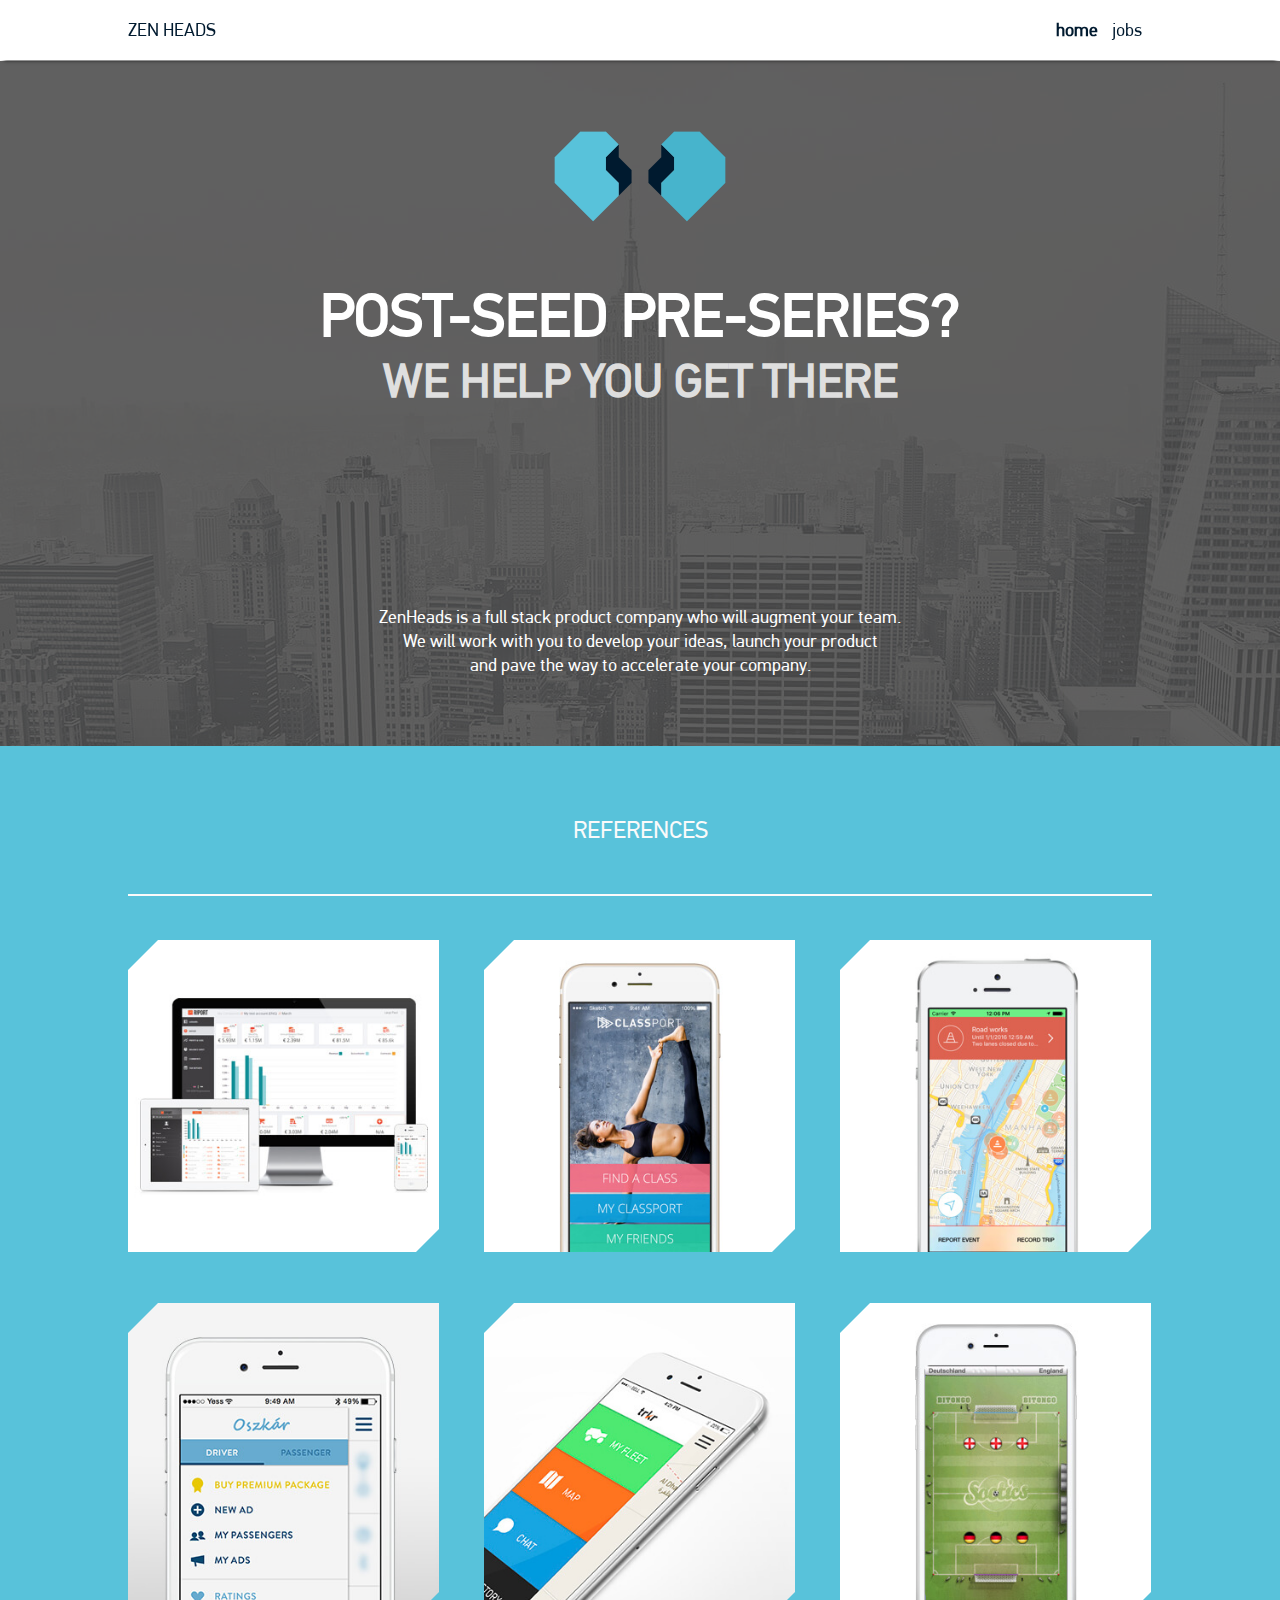
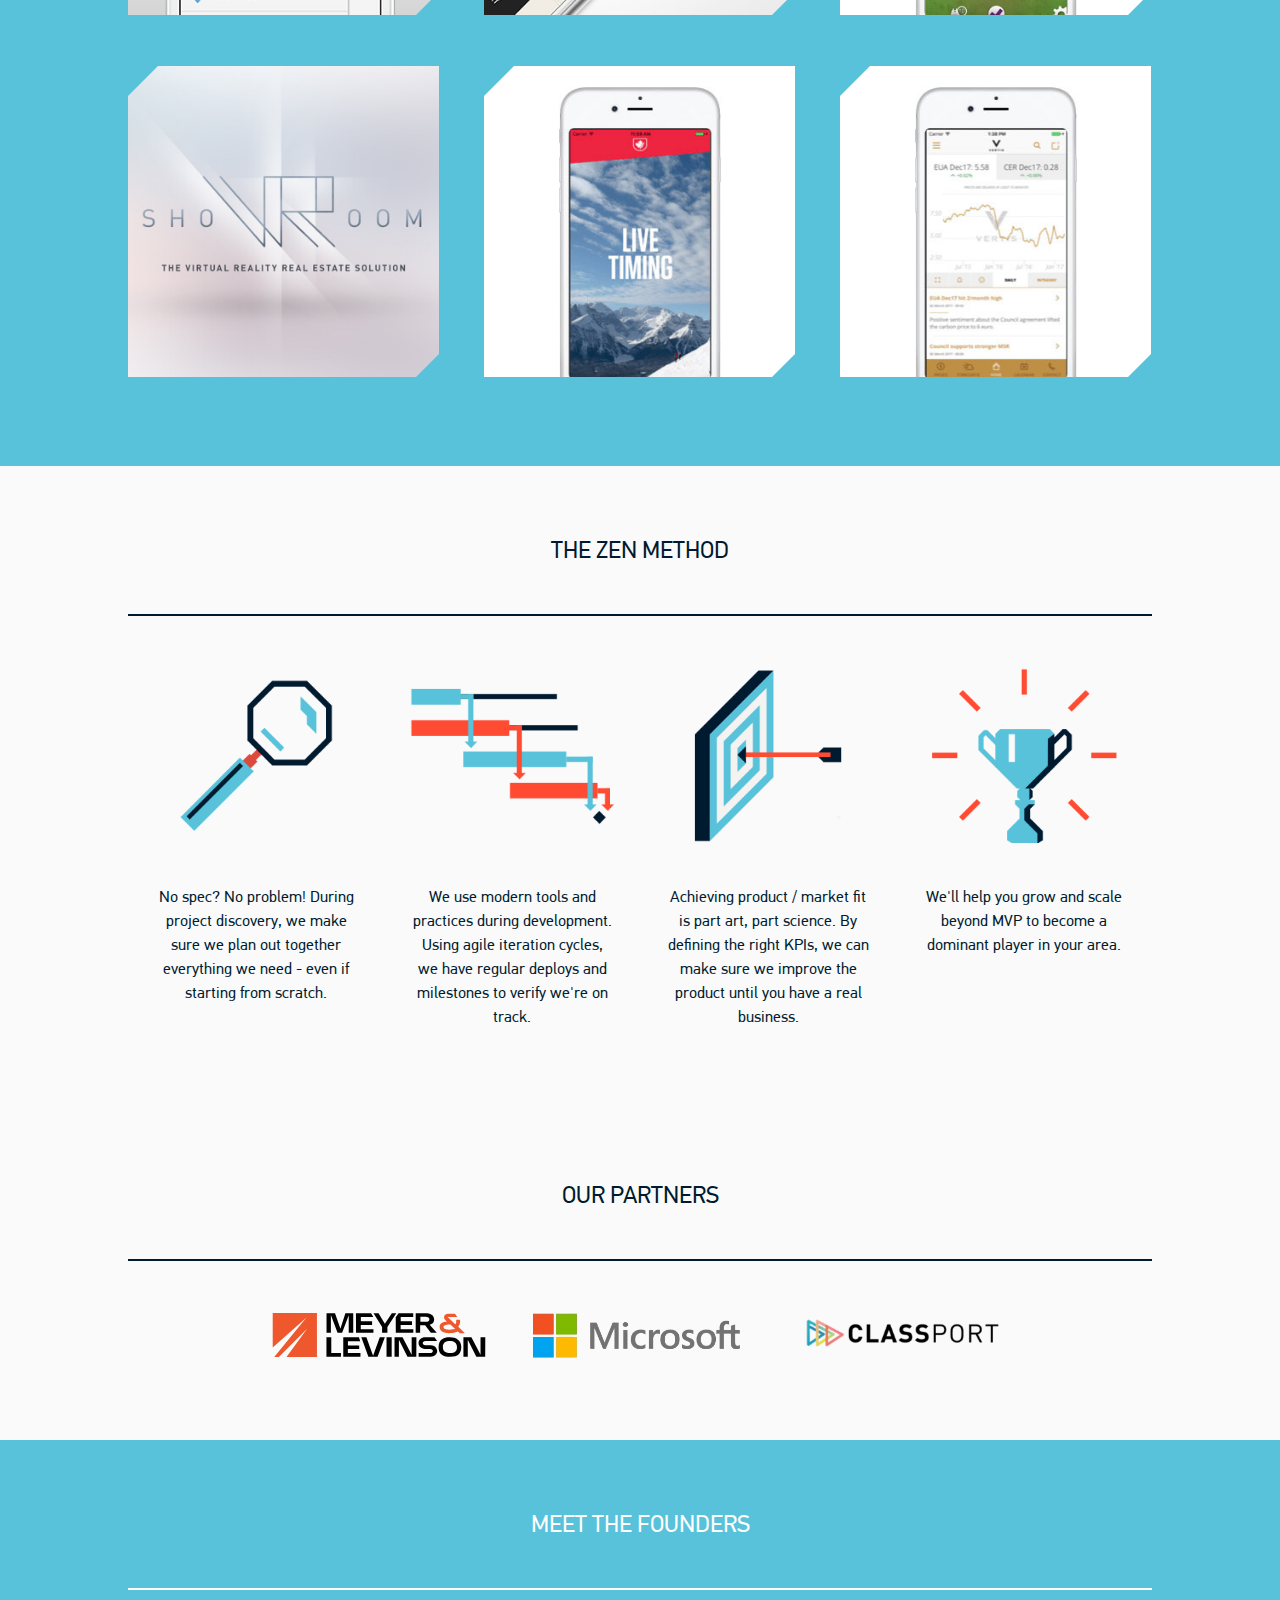
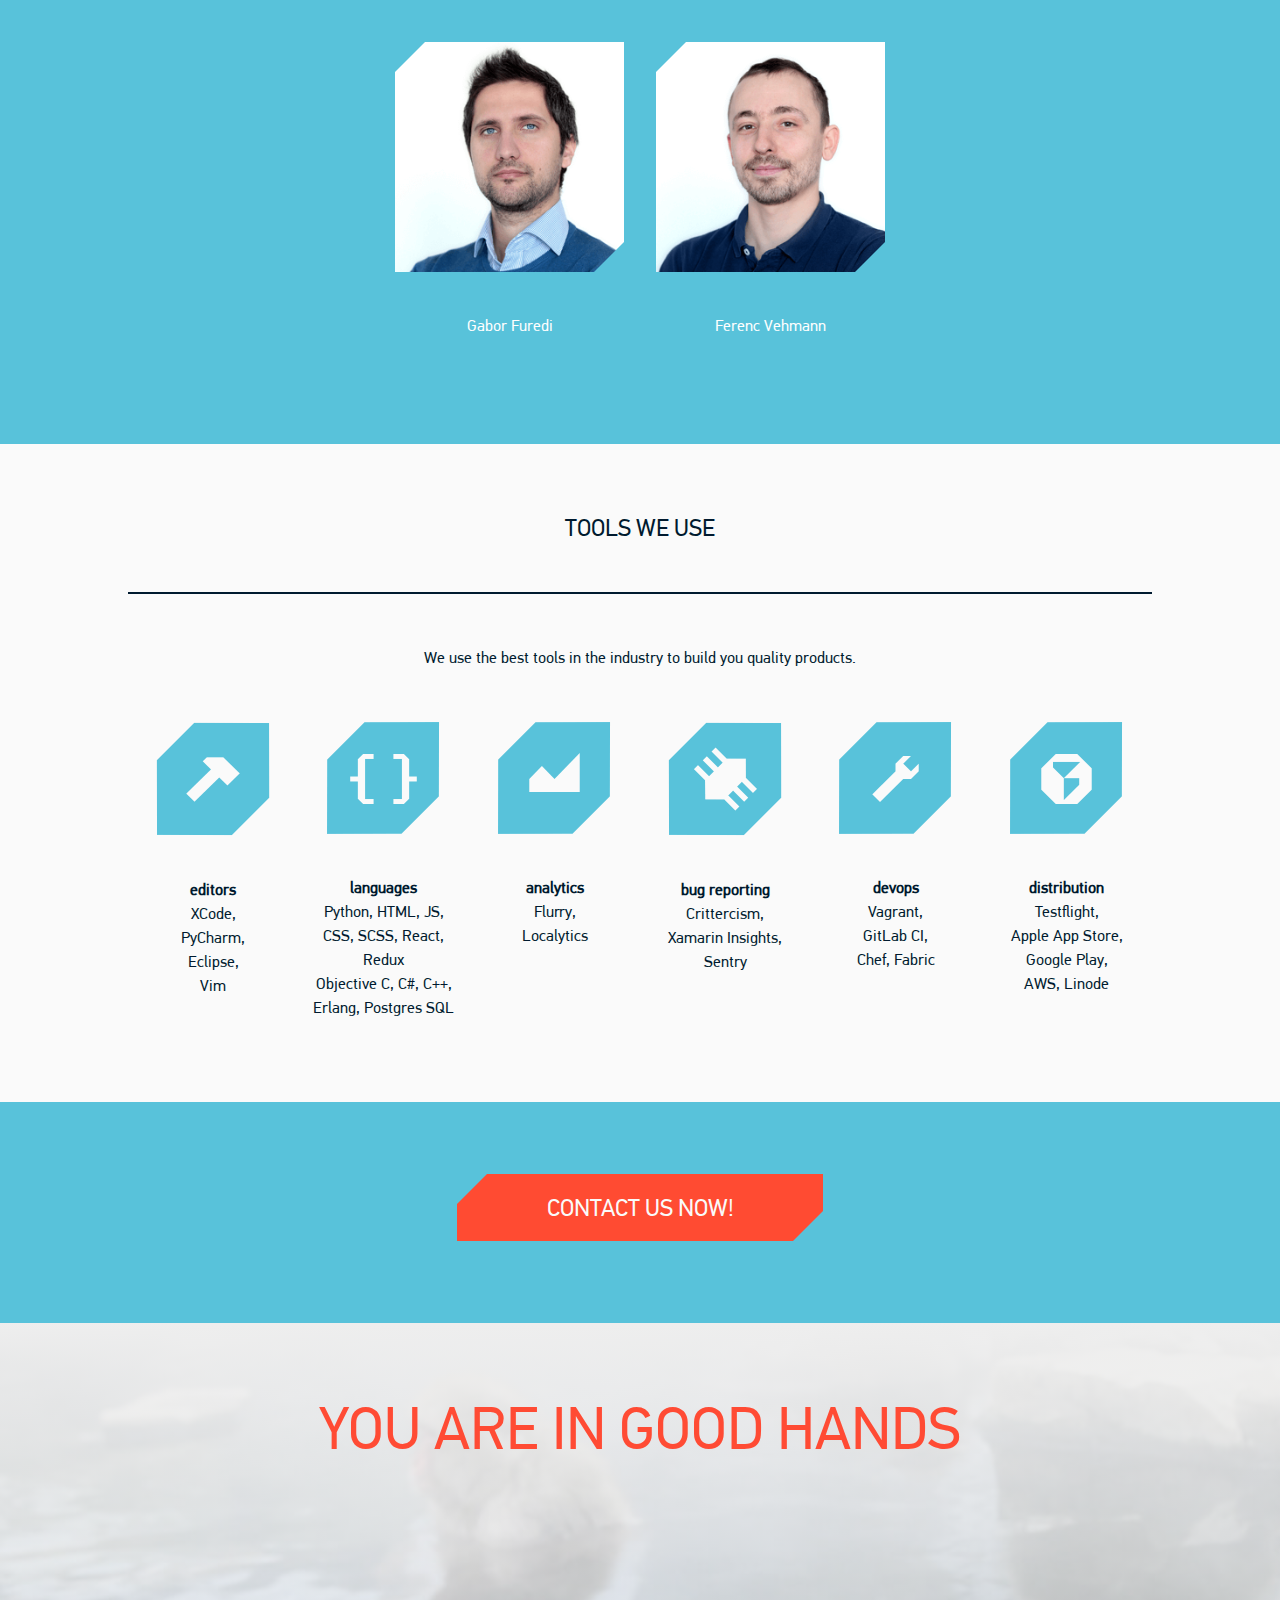
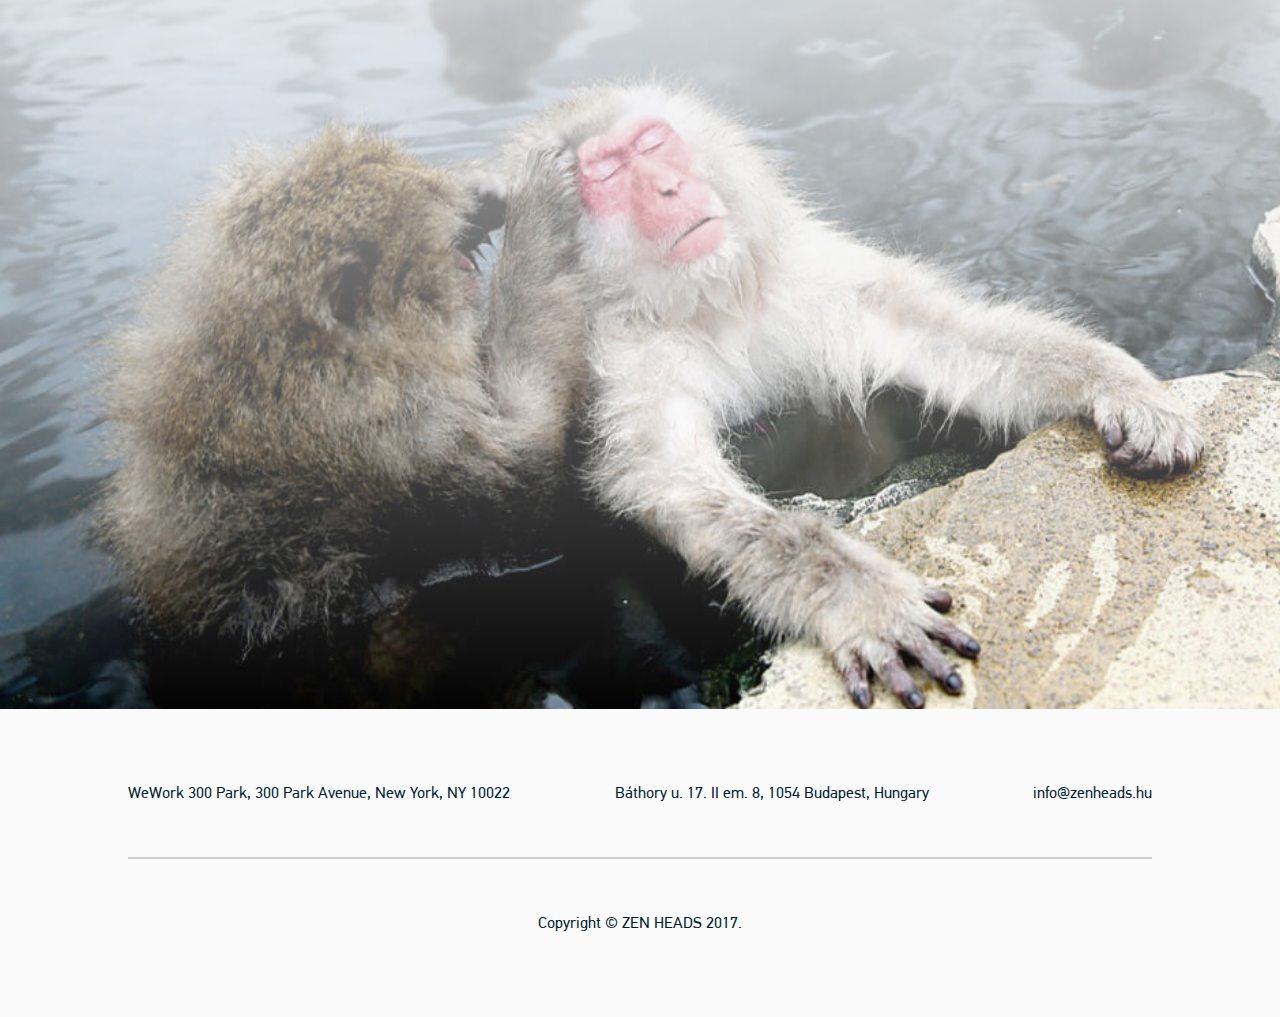
==== commit ef51255a: "removed marton from front page" ====
--- a/index.html
+++ b/index.html
@@ -483,11 +483,6 @@
                                     <div class="label">Ferenc Vehmann</div>
                                     <div class="text align-center"><br /></div>
                                 </div>
-                                <div class="tab">
-                                    <div class="img-holder rounded rounded-blue grey-bg"><img src="img/img_profile3.jpg" alt="Márton Erdei" /></div>
-                                    <div class="label">Marton Erdei</div>
-                                    <div class="text align-center"><br /></div>
-                                </div>
                             </div>
                             <!--
                             <div class="centered clearfix">
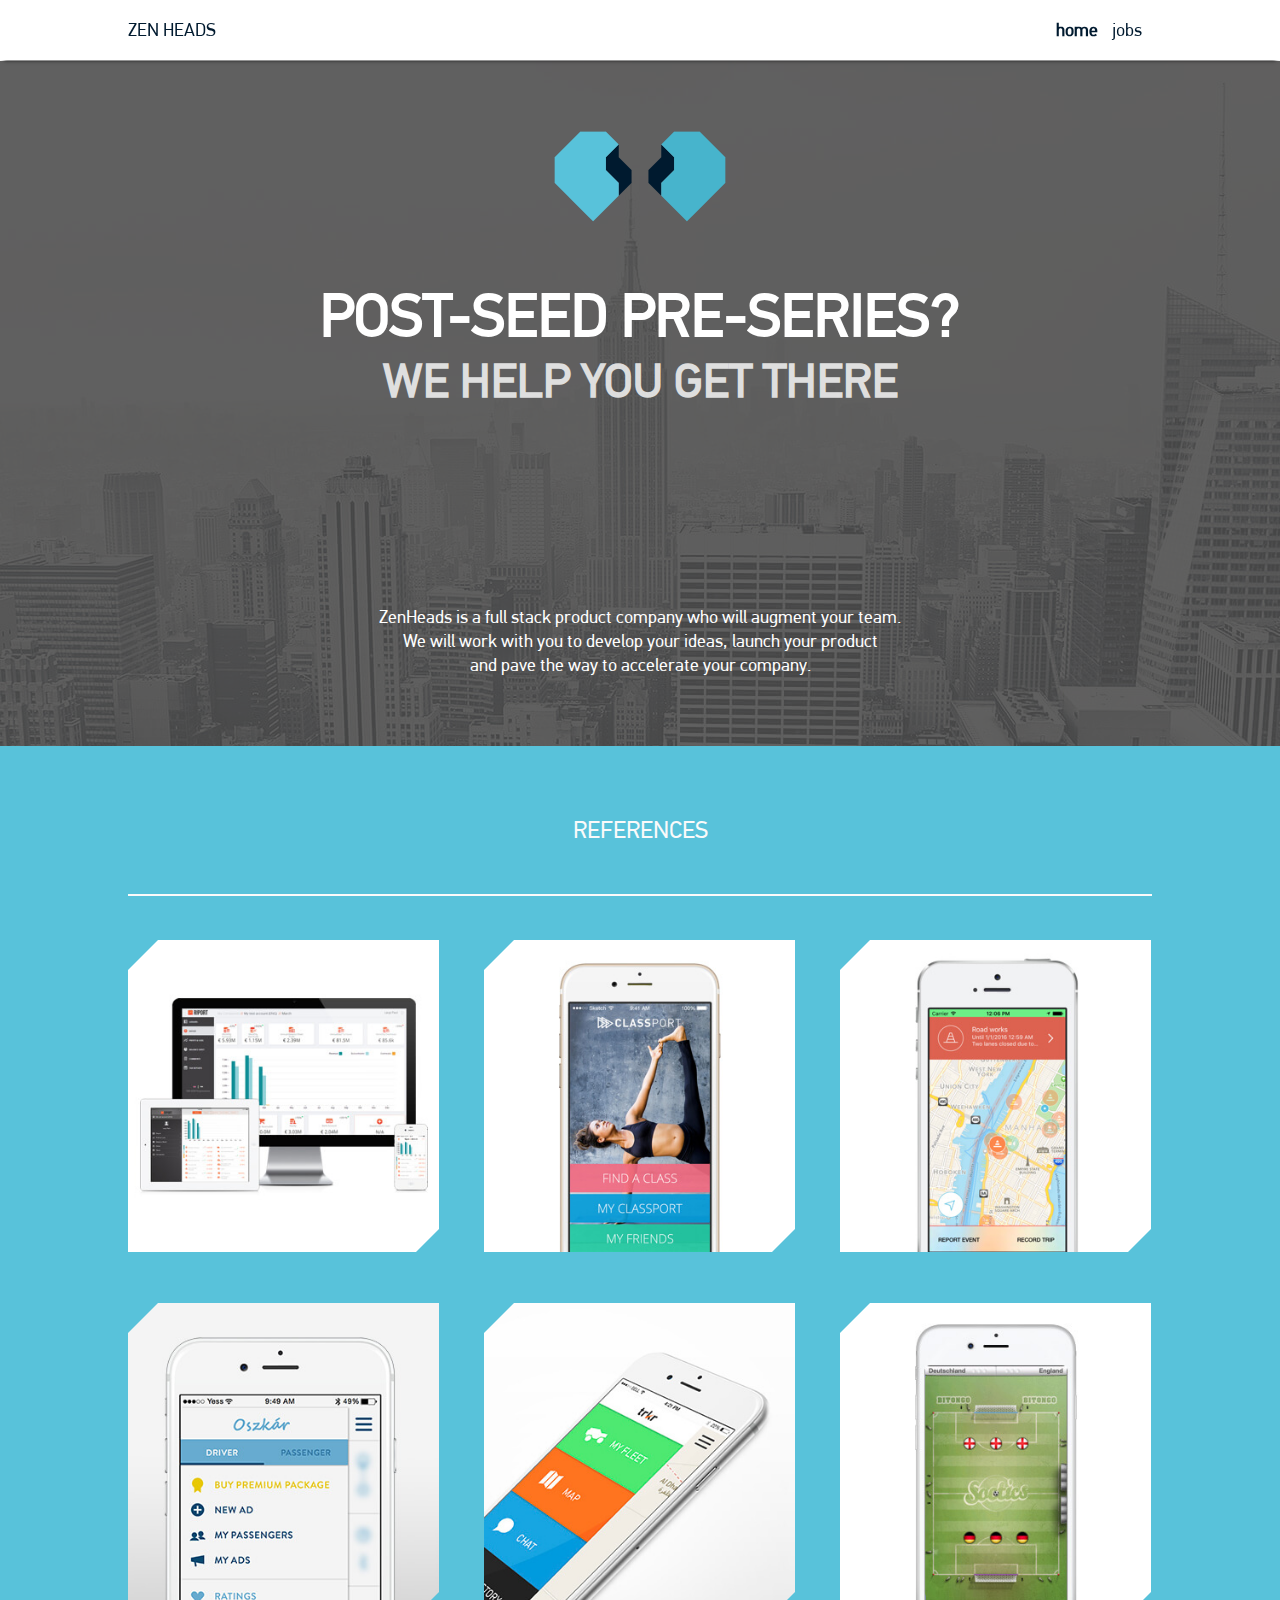
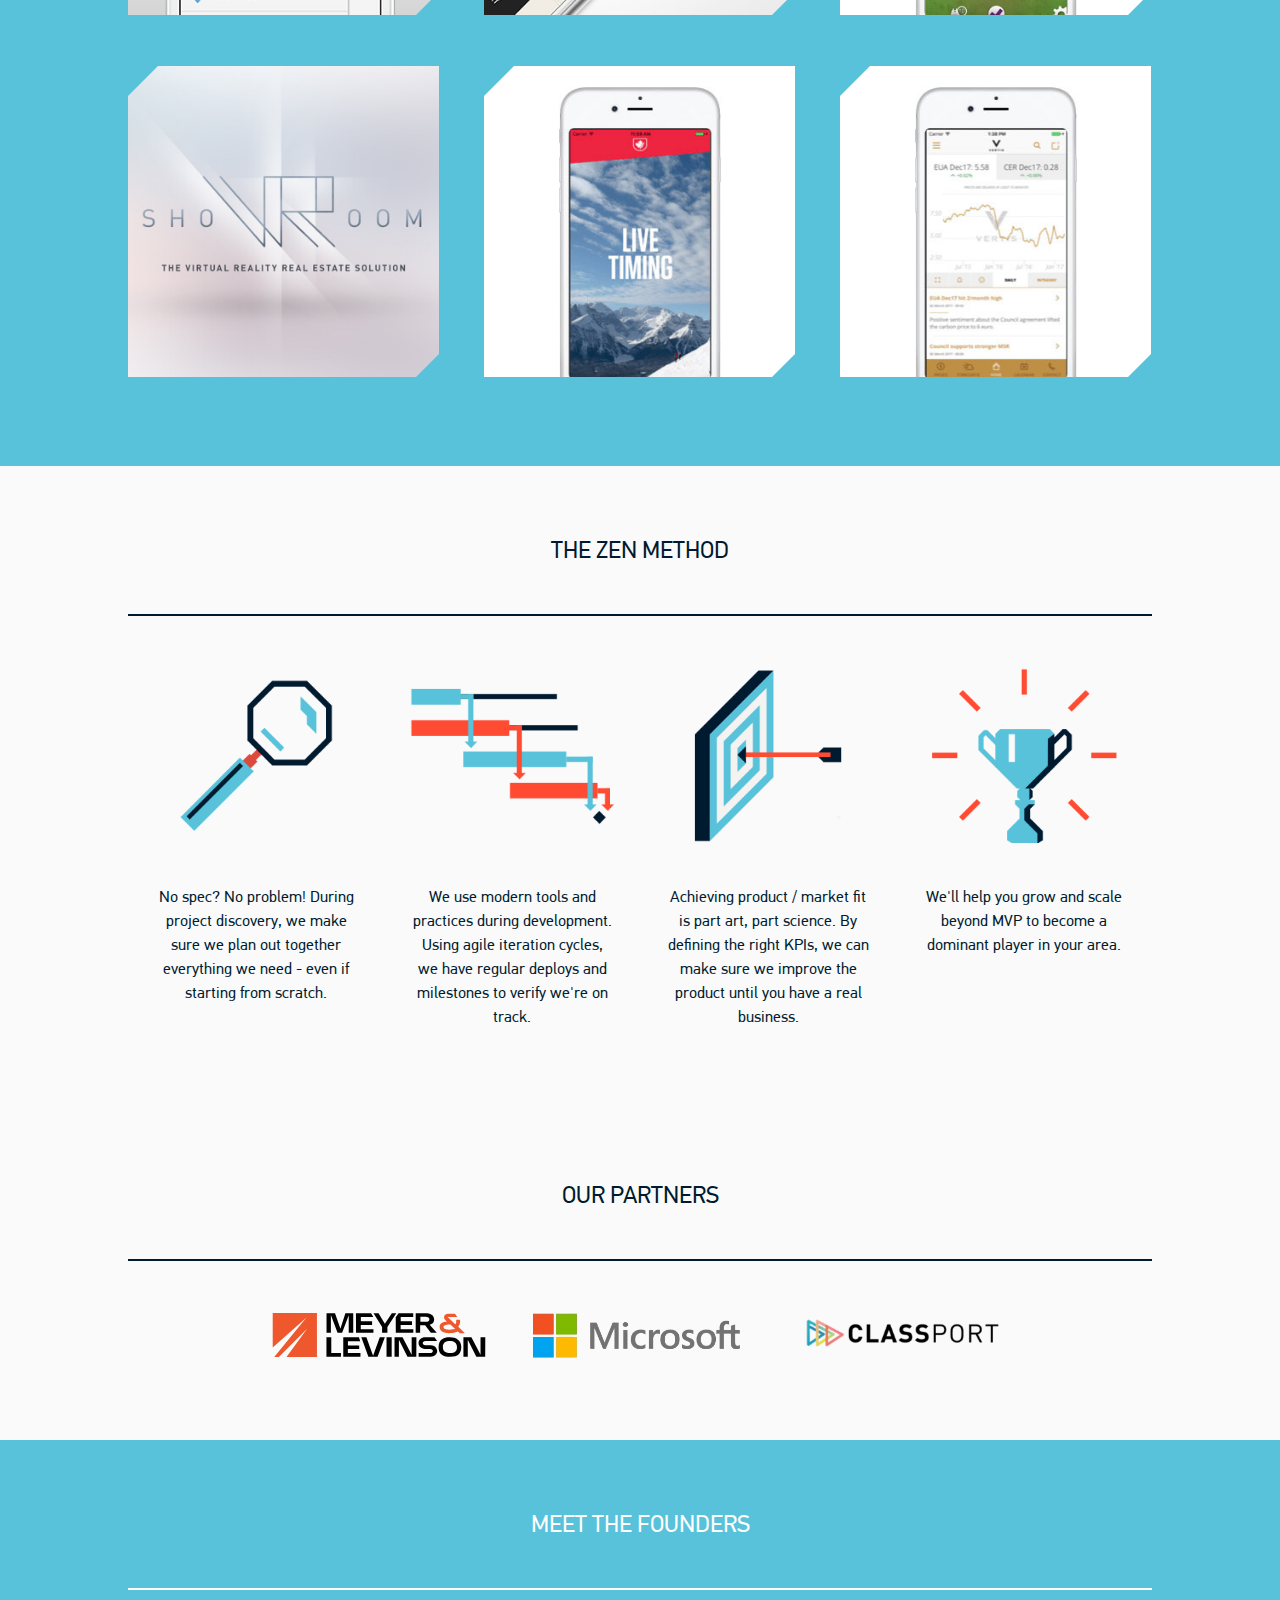
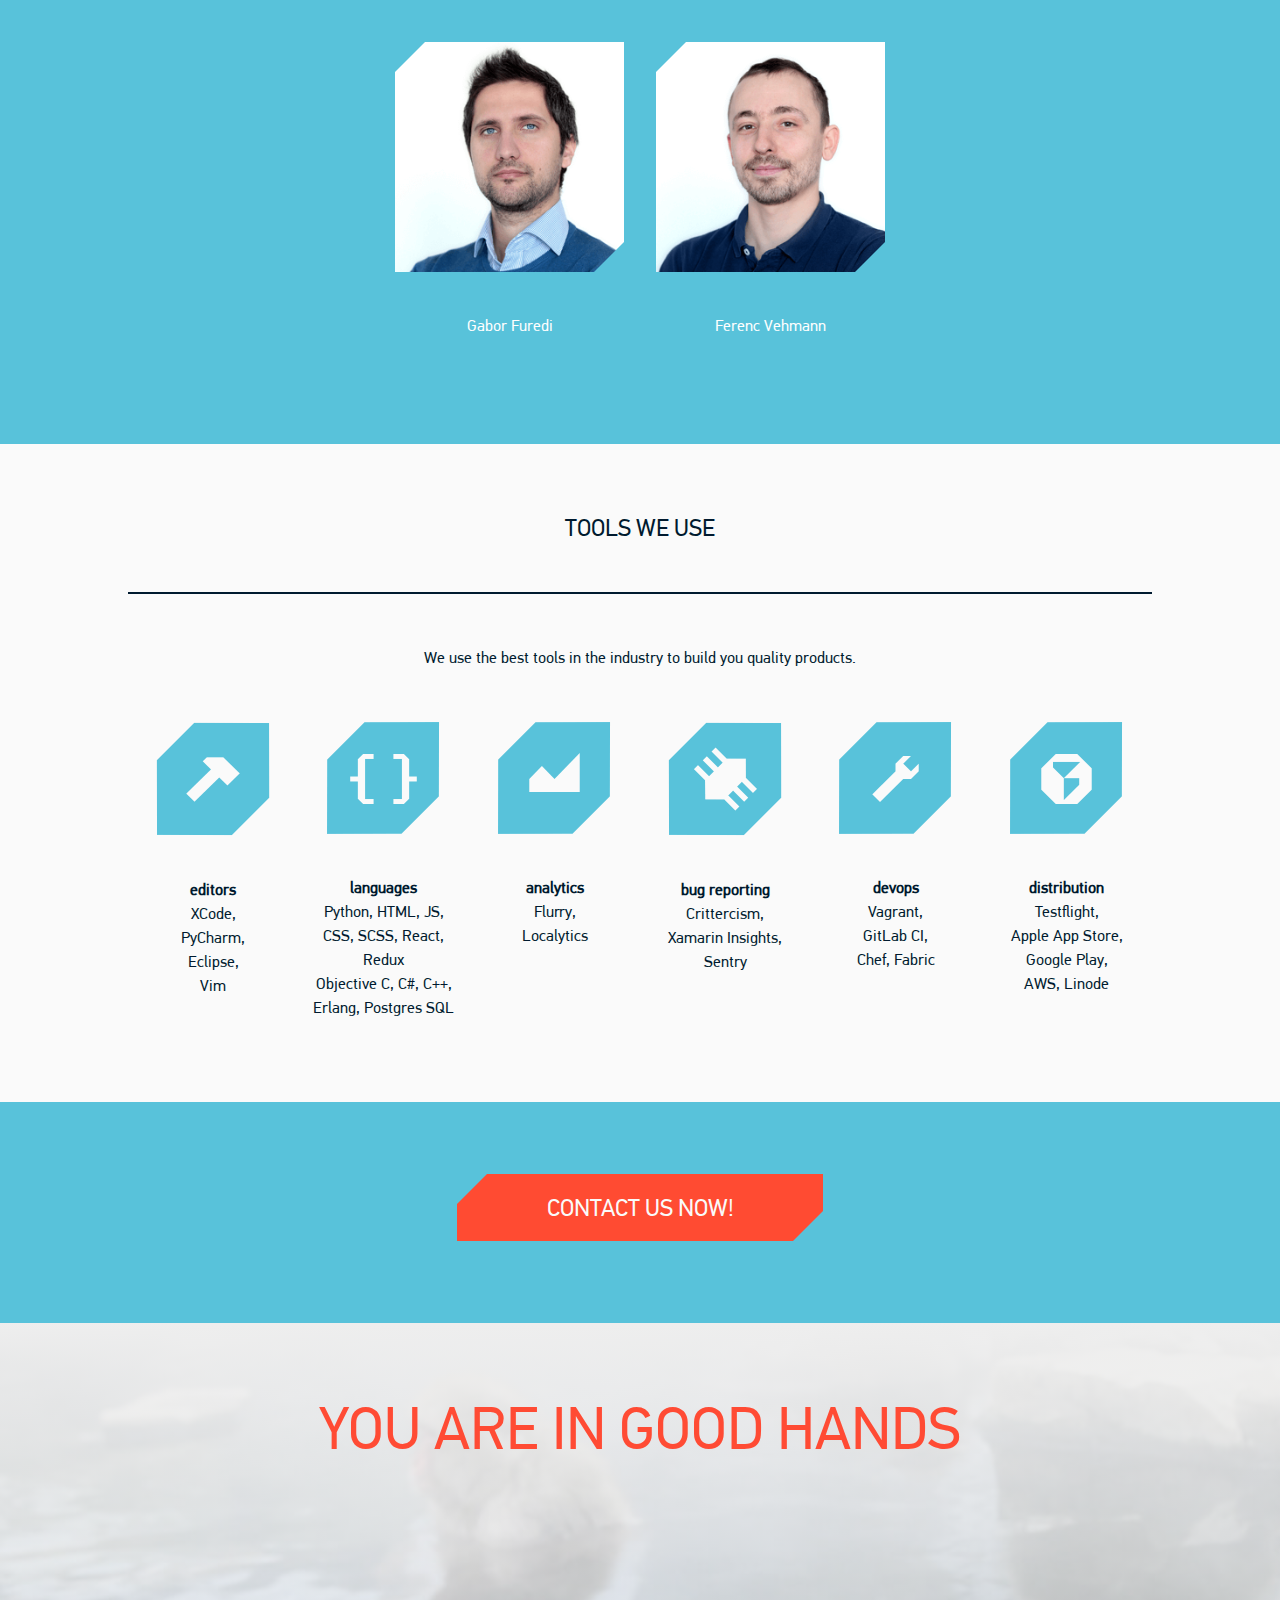
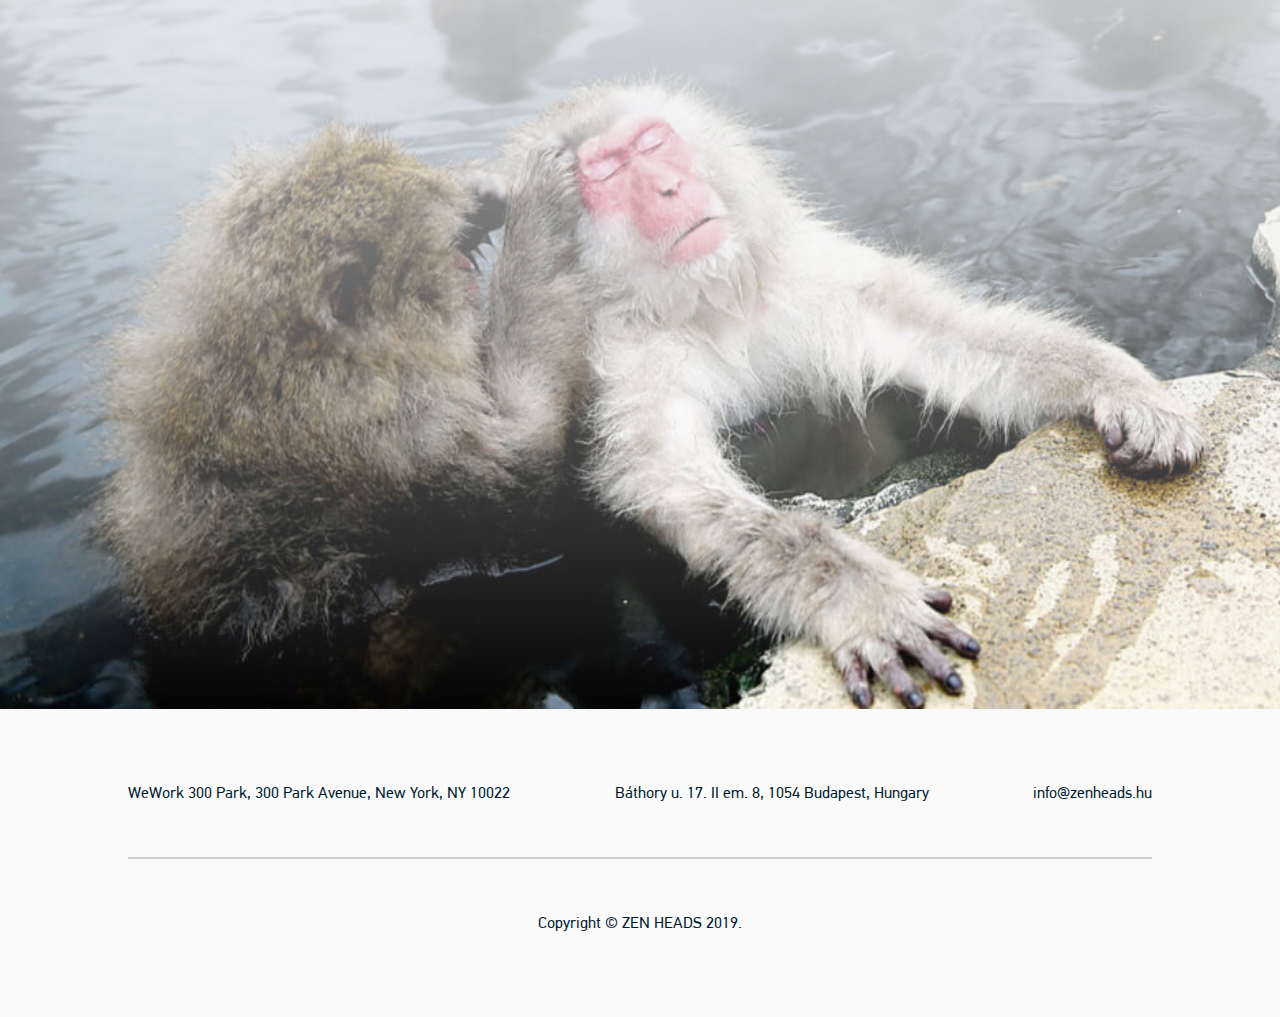
==== commit d821f441: "2017 -> 2019" ====
--- a/index.html
+++ b/index.html
@@ -582,7 +582,7 @@
 							<!-- stretch -->
 							<li class="stretch"></li>
 						</ul>
-						<div class="text align-center">Copyright &copy; ZEN HEADS 2017.</div>
+						<div class="text align-center">Copyright &copy; ZEN HEADS 2019.</div>
 					</div>
 				</div><!-- end of .section -->
 
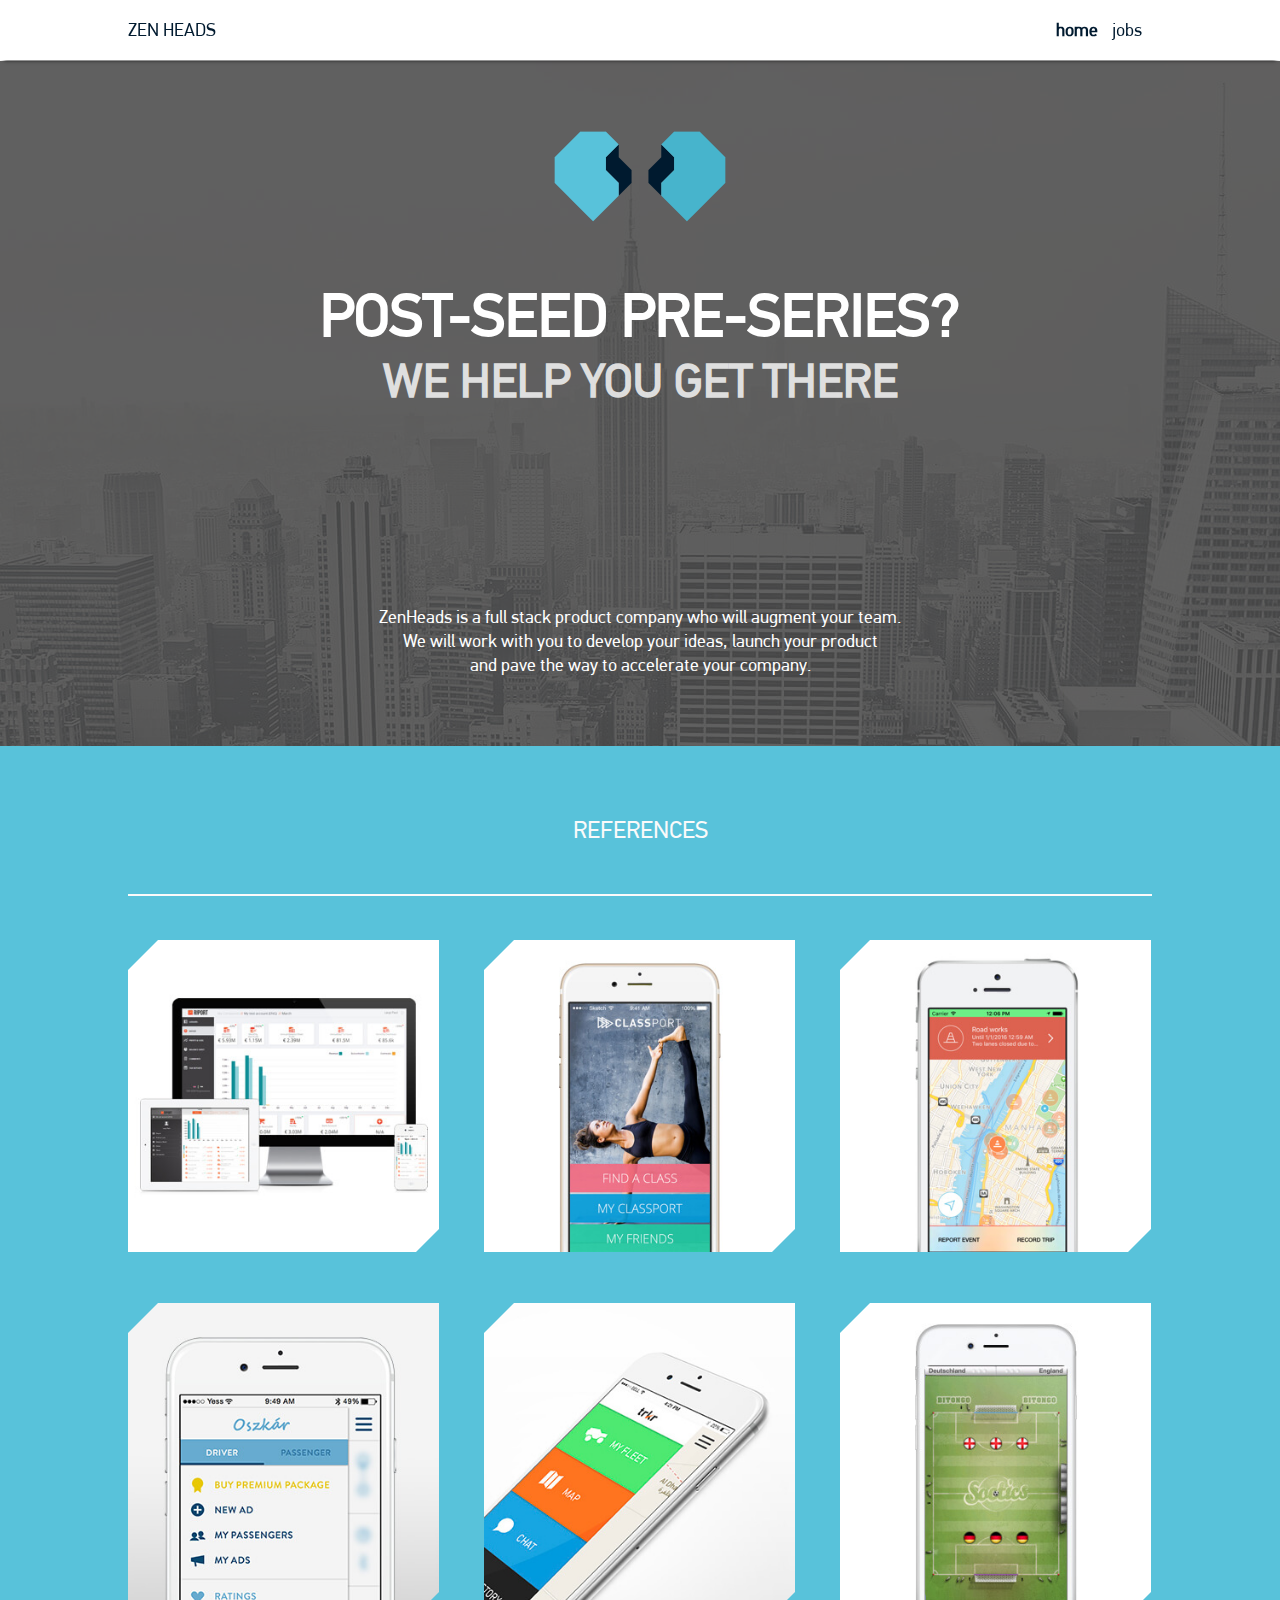
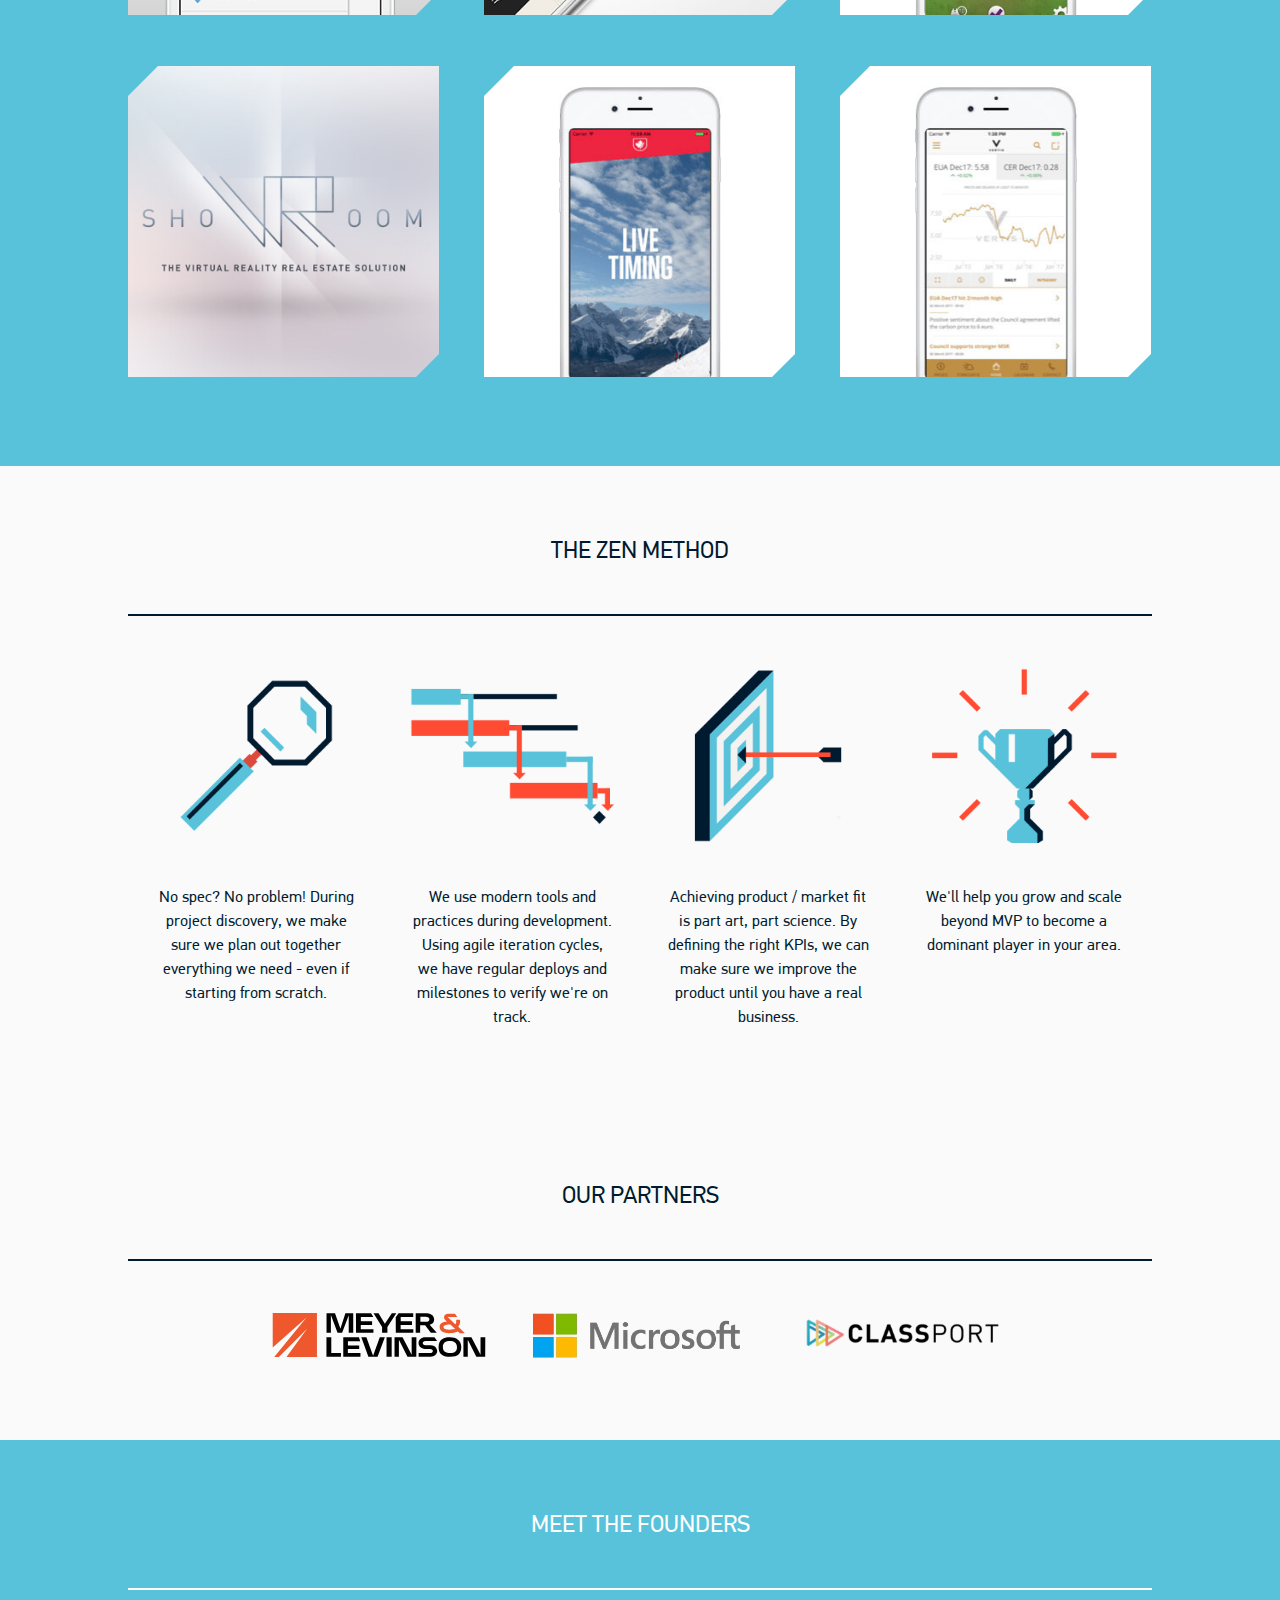
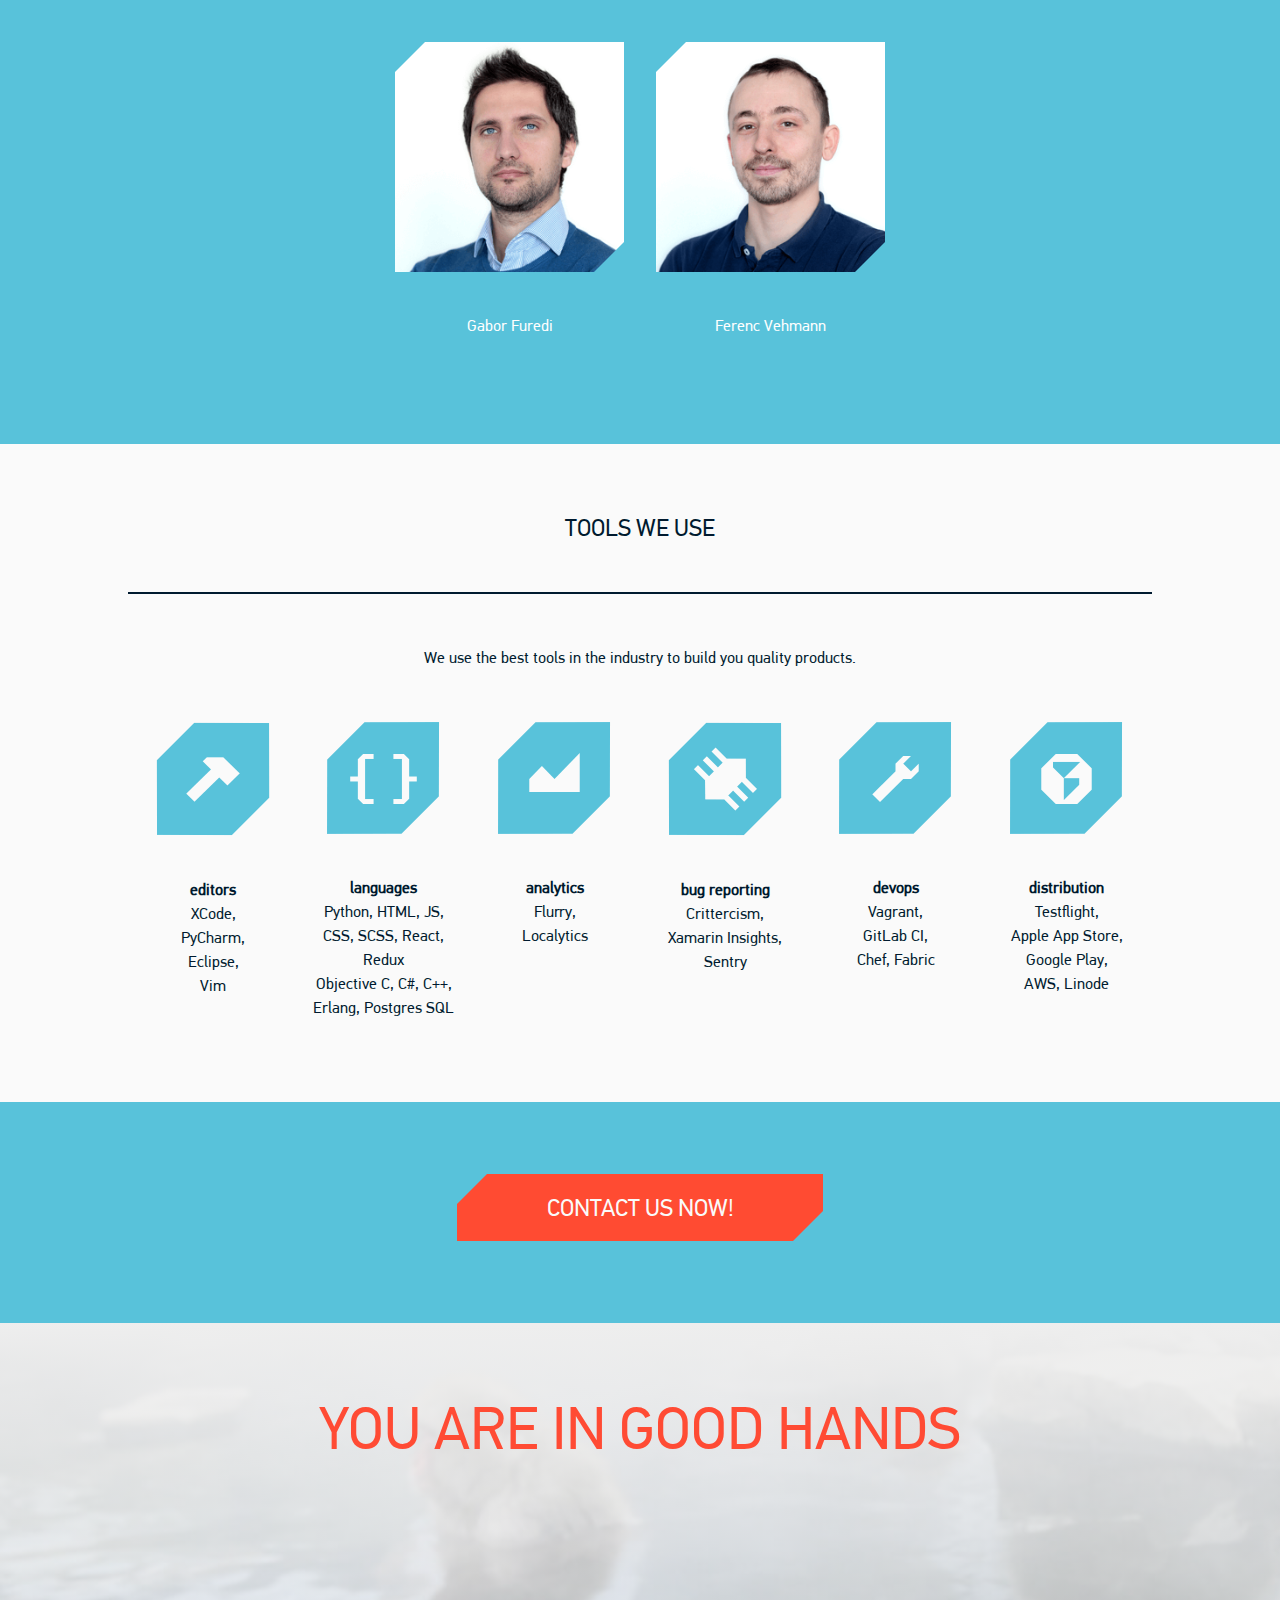
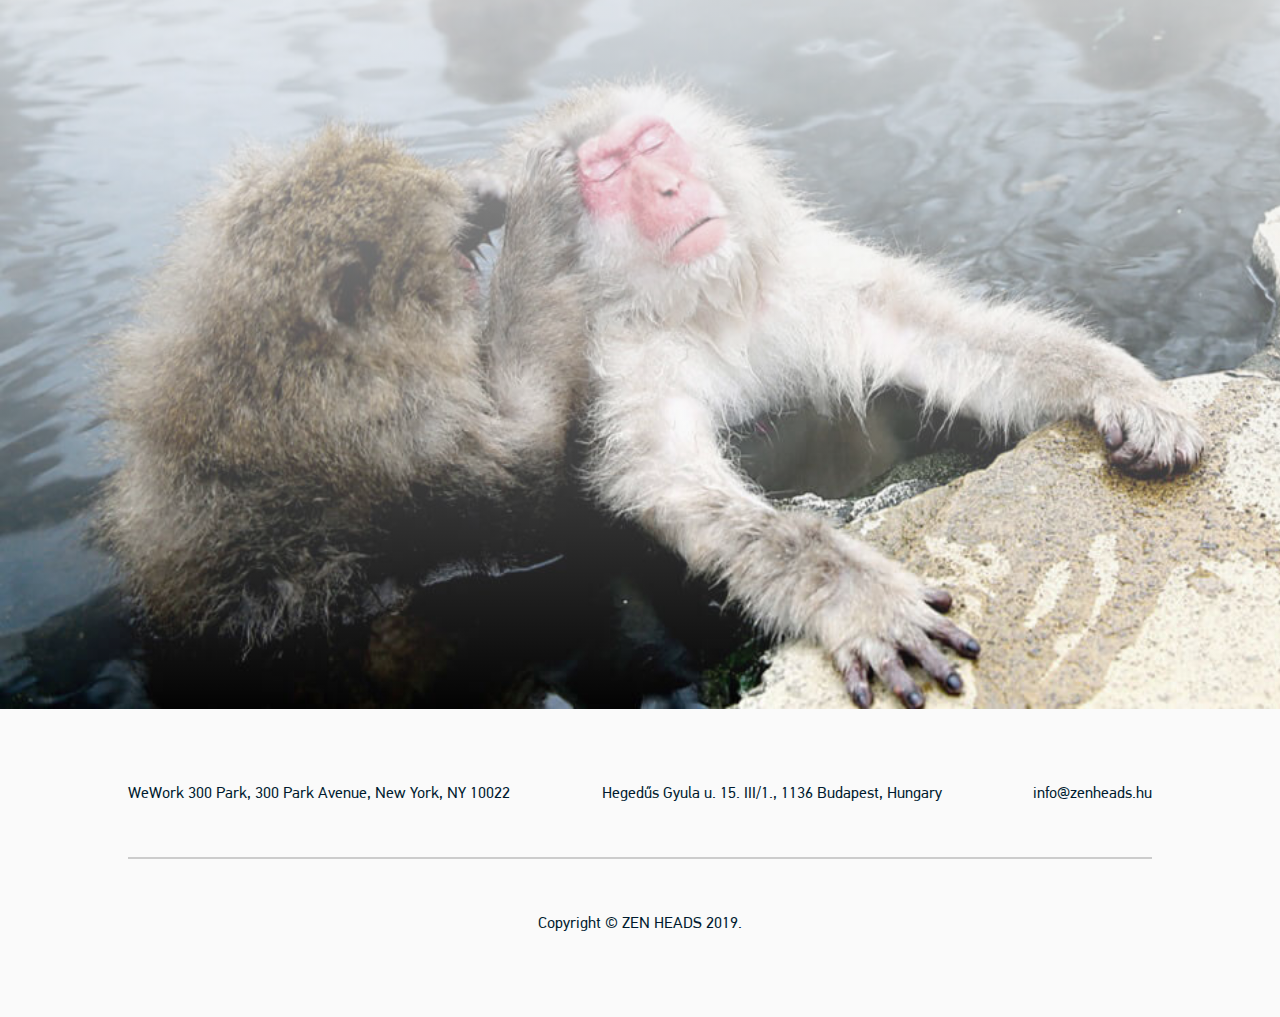
==== commit 3c7325fd: "address" ====
--- a/index.html
+++ b/index.html
@@ -577,7 +577,7 @@
 					<div id="footer" class="inner-section clearfix box">
 						<ul class="heading clearfix">
 						  <li class="tab box"><span>WeWork 300 Park, 300 Park Avenue, New York, NY 10022</span></li>
-							<li class="tab box"><span>Báthory u. 17.  II em. 8, 1054 Budapest, Hungary</span></li>
+							<li class="tab box"><span>Hegedűs Gyula u. 15. III/1., 1136 Budapest, Hungary</span></li>
 							<li class="tab box"><span>info@zenheads.hu</span></li>
 							<!-- stretch -->
 							<li class="stretch"></li>
